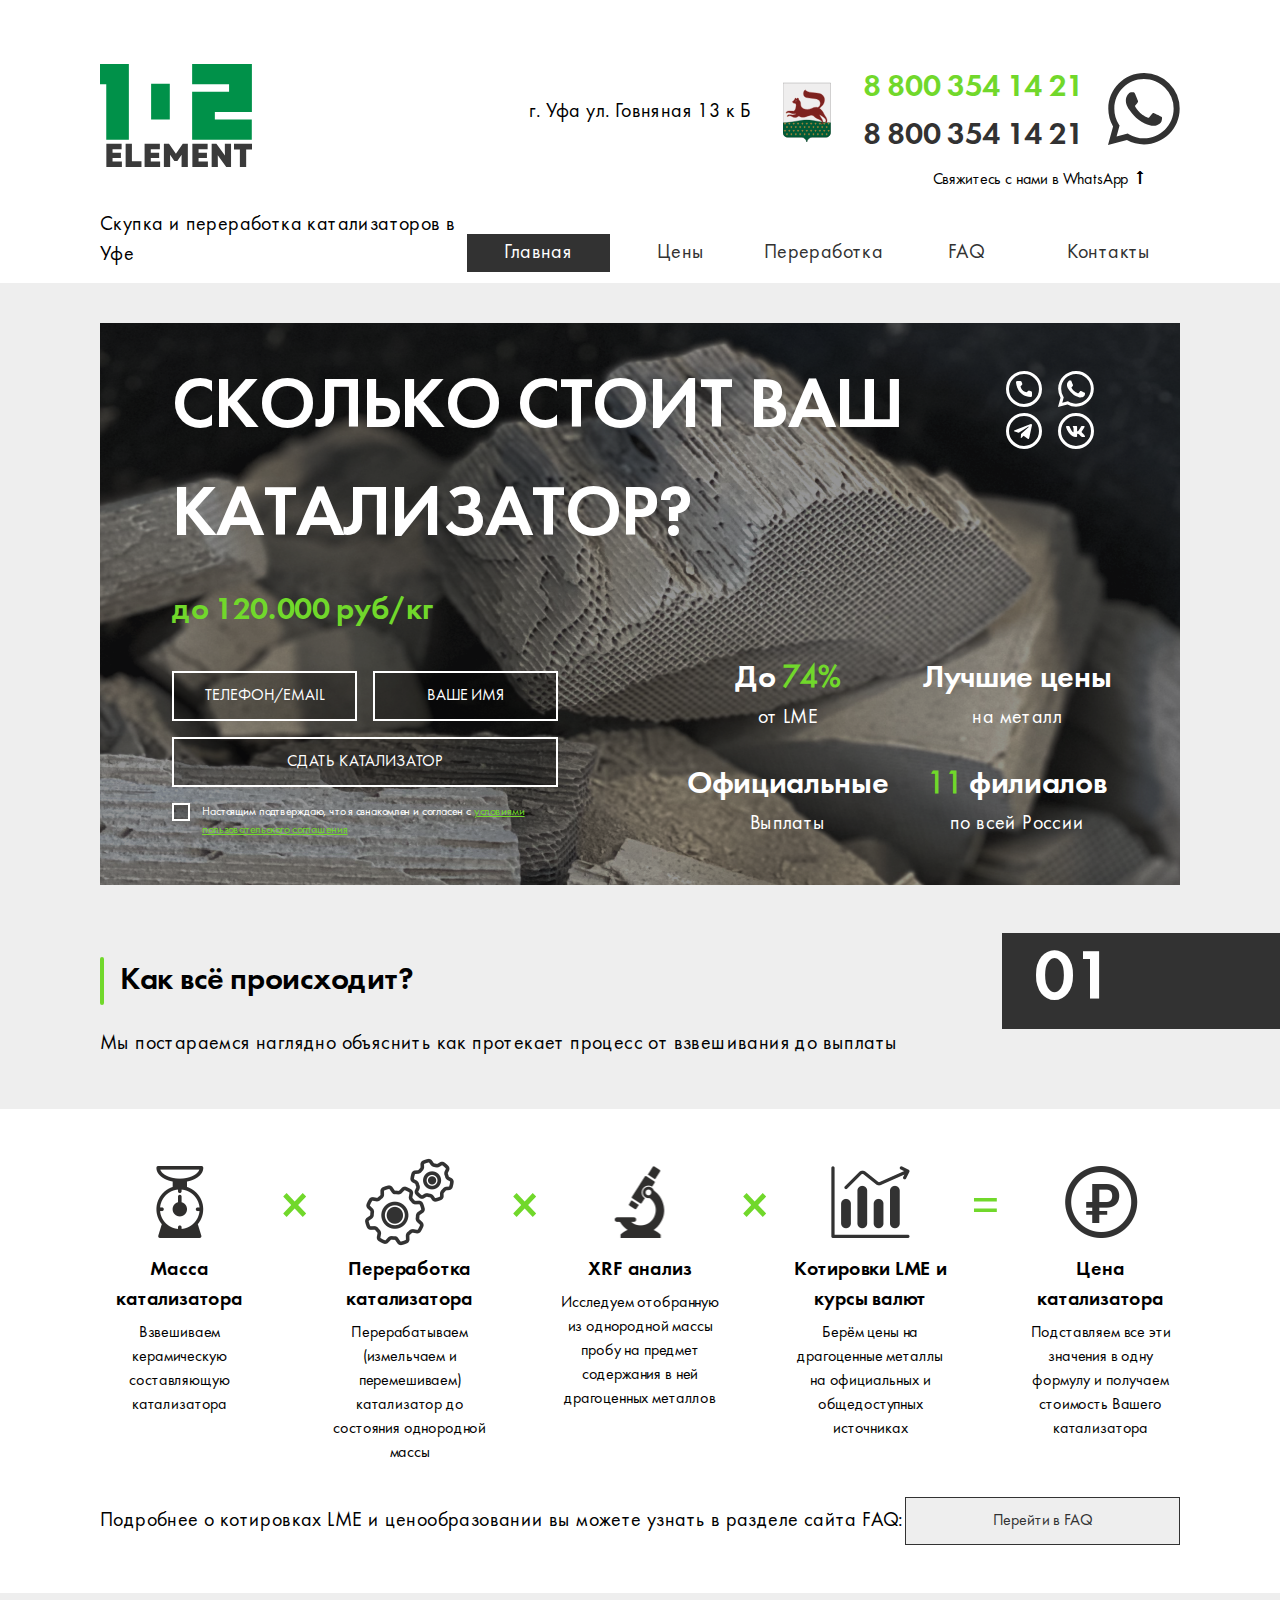
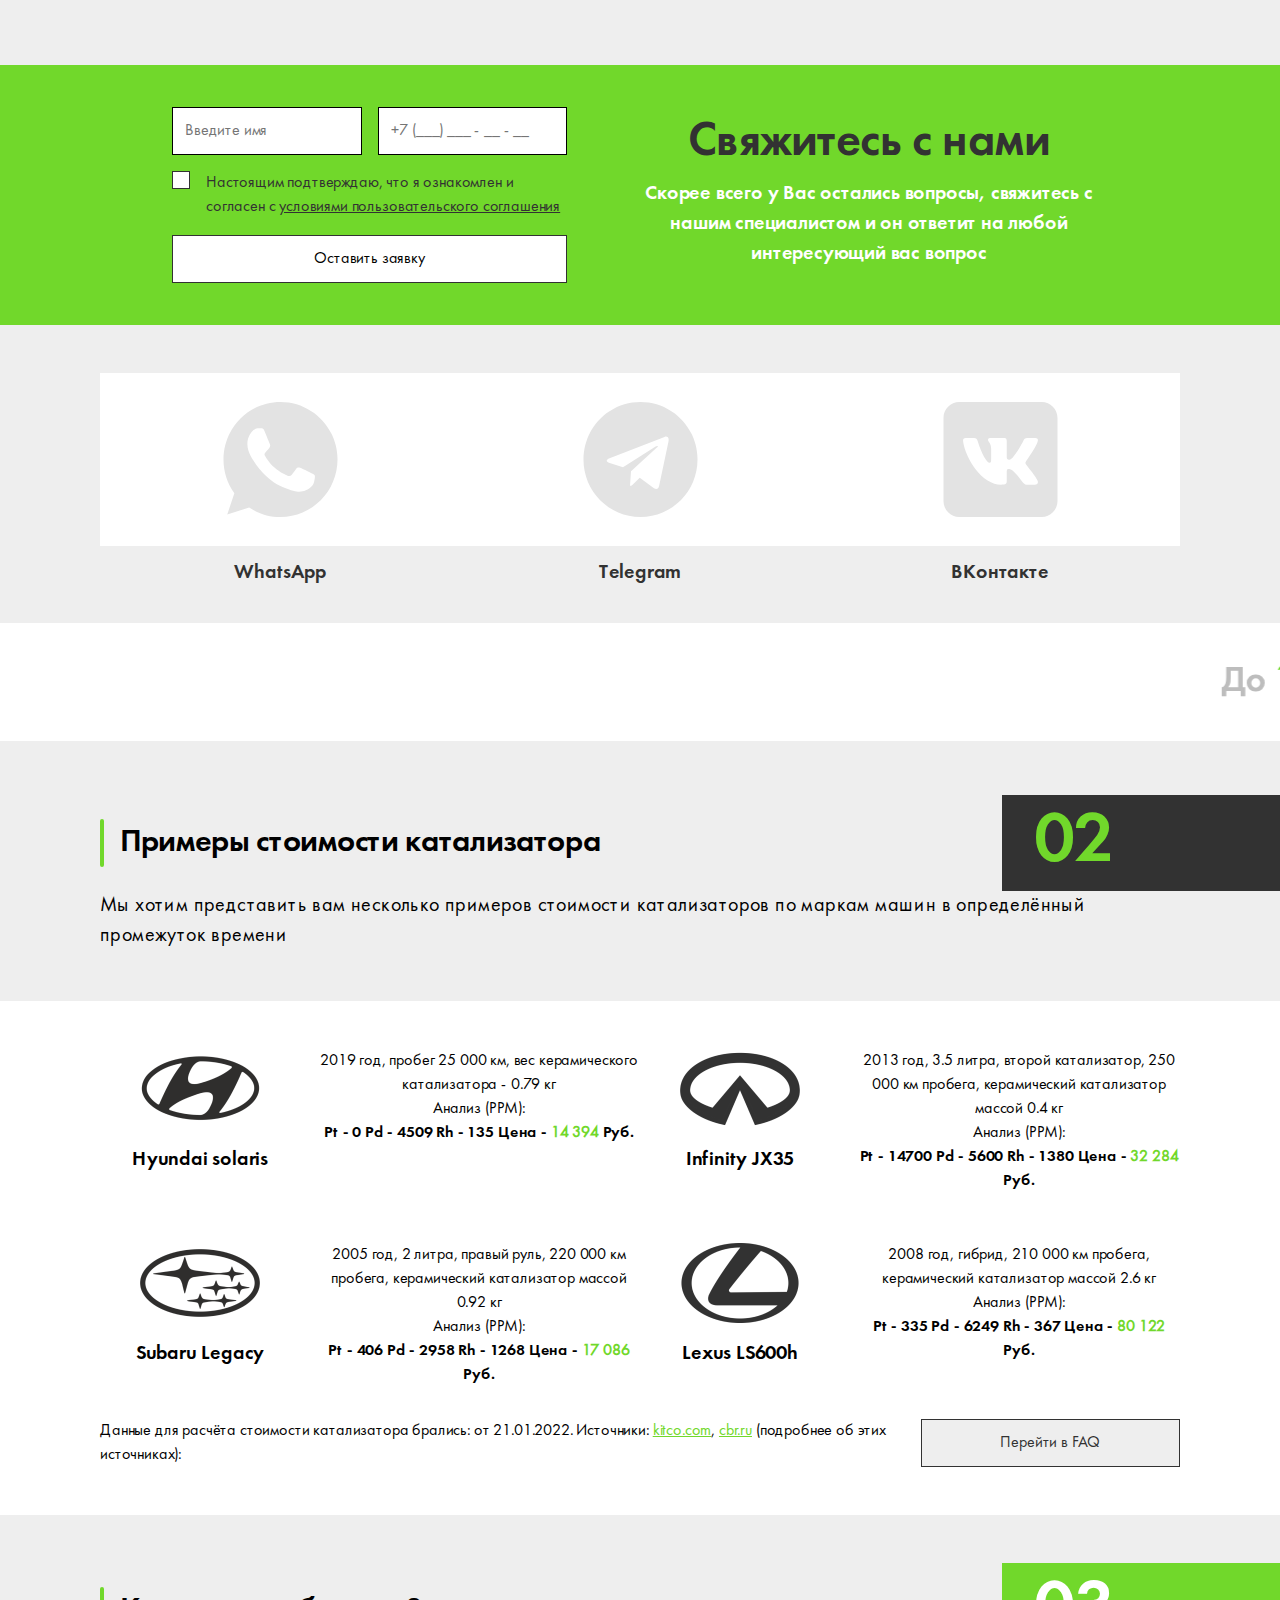
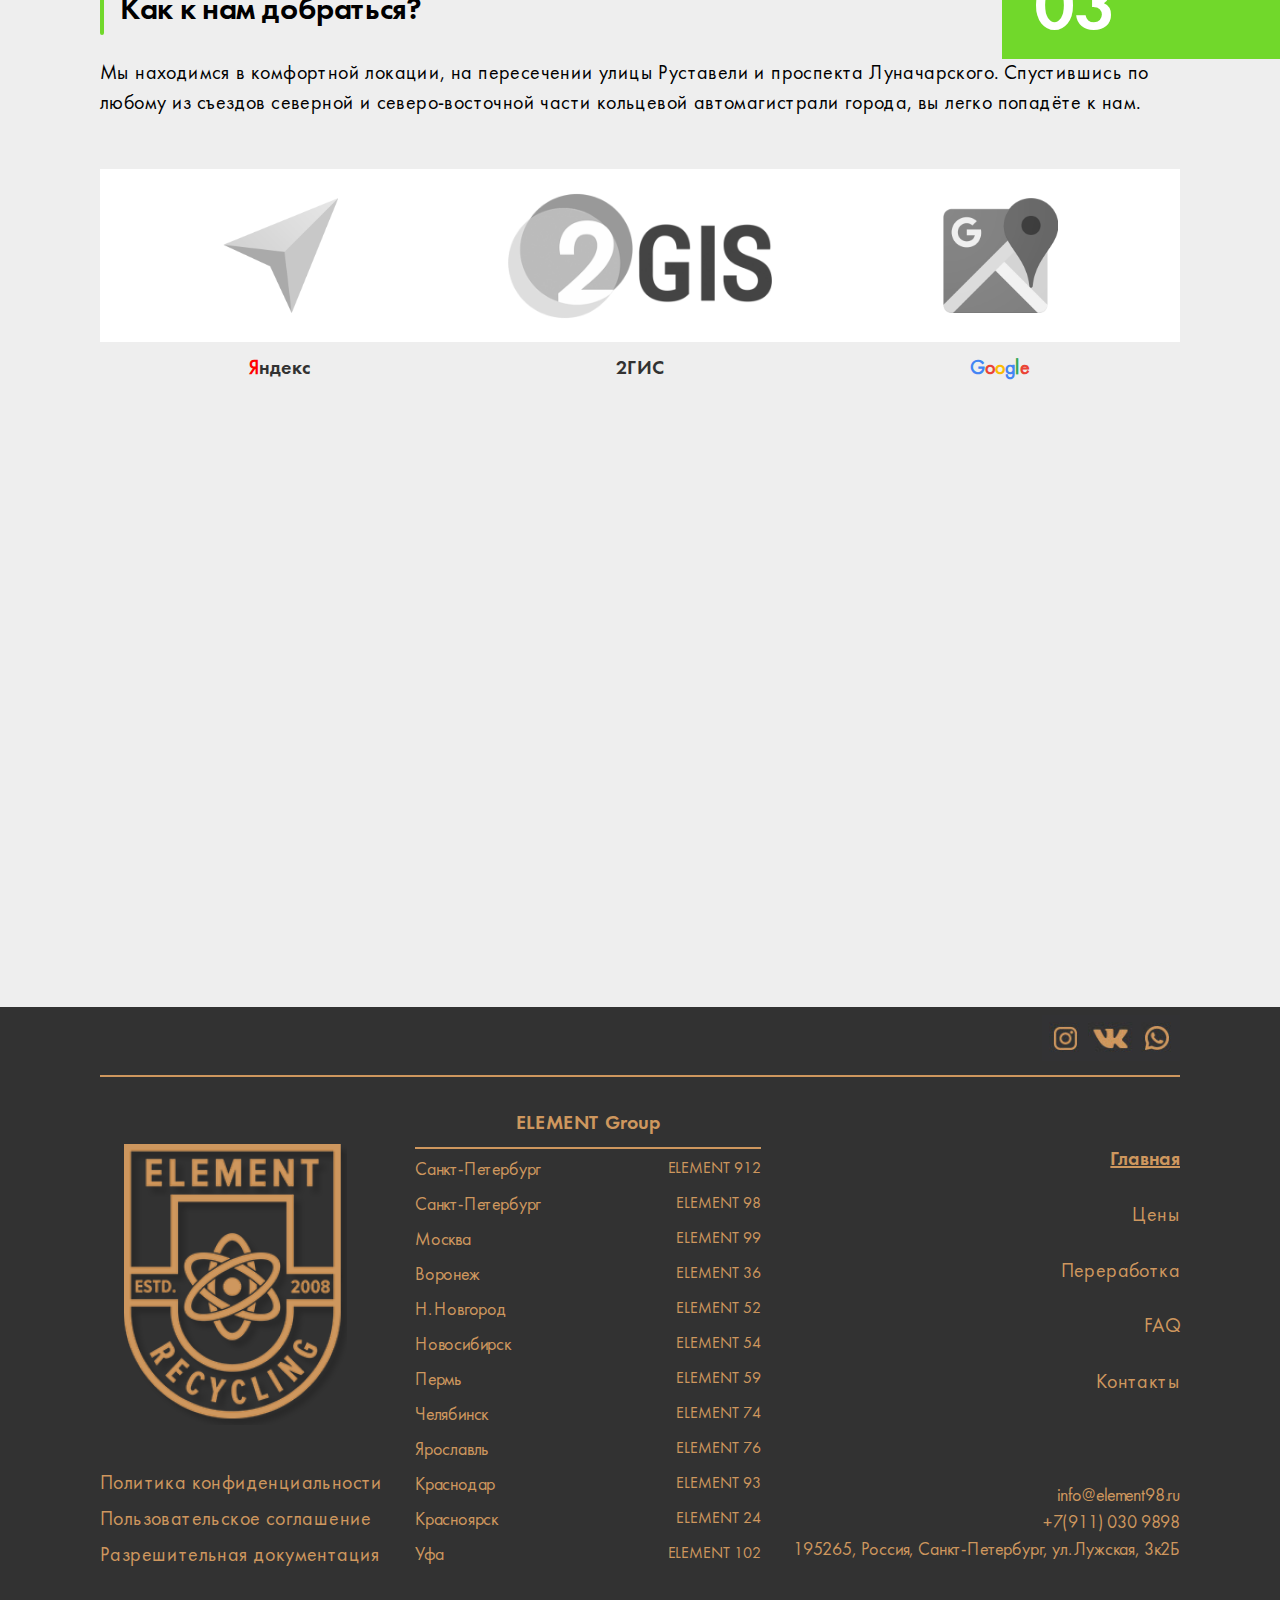
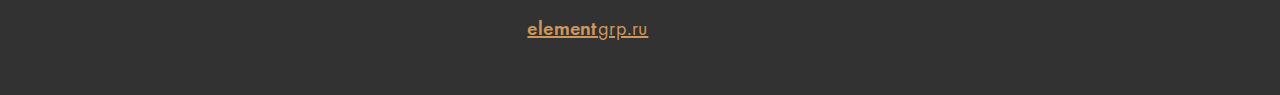
==== index.html @ 7a5419d5 "Add files via upload" ====
<!doctype html><html lang="ru"><head><meta charset="utf-8"><title>Главная</title><meta http-equiv="X-UA-Compatible" content="IE=edge"><meta name="viewport" content="width=device-width,initial-scale=1"><link rel="icon" href="favicon.ico" type="image/x-icon"><link rel="stylesheet" href="./css/index.bundle.css"><script src="https://vk.com/js/api/openapi.js?168"></script></head><body id="root"><header class="header"><div class="header__inner"><div class="header__left"><img src="./img/logo.svg"><div class="header__left-text">Скупка и переработка катализаторов в Уфе</div></div><div class="header__right"><div class="header__right-top"><div class="header__right-address">г. Уфа ул. Говняная 13 к Б</div><img class="header__right-coat" src="./img/coat.svg"><div class="header__right-phones"><a href="https://example.com">8 800 354 14 21</a><a href="https://example.com">8 800 354 14 21</a></div><a class="header__right-whatsapp" href="https://example.com"><img src="./img/icons/wa.svg"></a></div><div class="header__right-middle">Свяжитесь с нами в WhatsApp 🠕</div><div class="header__right-bottom"><span class="header_active">Главная</span><a href="./pricing.html">Цены</a><a href="./recycling.html">Переработка</a><a href="./FAQ.html">FAQ</a><a href="./contacts.html">Контакты</a></div></div><div class="header__mobile"><div class="header__mobile-left"><button><img src="./img/icons/burger.svg"></button><div class="header__mobile-delimiter"></div><a href="./index.html#map"><img src="./img/icons/geo-dark.svg"></a><div class="header__mobile-delimiter"></div><a href="tel:78002504492"><img src="./img/icons/phone-dark.svg"></a></div><img class="header__mobile-logo" src="./img/logo-sm.svg"><div class="header__mobile-links"><span class="header_active">Главная</span><a href="./pricing.html">Цены</a><a href="./recycling.html">Переработка</a><a href="./FAQ.html">FAQ</a><a href="./contacts.html">Контакты</a><button class="header__mobile-close"><img src="./img/icons/close.svg"></button></div></div></div></header><div class="main-block"><div class="main-block__inner"><div class="main-block__top"><div class="main-block__header">Сколько стоит ваш катализатор?</div><div class="main-block__icons"><a href="https://example.com"><img src="./img/icons/ph-white.svg"></a><a href="https://example.com"><img src="./img/icons/wa-white.svg"></a><a href="https://example.com"><img src="./img/icons/tg-white.svg"></a><a href="https://example.com"><img src="./img/icons/vk-white.svg"></a></div></div><div class="main-block__middle">до 120.000 руб/кг</div><div class="main-block__bottom"><form class="main-block__bottom-form"><div class="main-block__bottom-row"><input placeholder="ТЕЛЕФОН/EMAIL"><input placeholder="ВАШЕ ИМЯ"></div><button>СДАТЬ КАТАЛИЗАТОР</button><label class="checkbox"><input type="checkbox" required><div class="checkbox__visualisation"><svg width="20" height="20" fill="none" xmlns="http://www.w3.org/2000/svg"><path d="M17.813 3.71h-1.366a.622.622 0 0 0-.49.24l-8.053 10.2-3.861-4.892a.625.625 0 0 0-.49-.238H2.188c-.131 0-.204.15-.124.251l5.35 6.778c.25.316.73.316.982 0l9.54-12.088c.08-.1.007-.25-.123-.25Z" fill="#000"/></svg></div><div class="checkbox__text">Настоящим подтверждаю, что я ознакомлен и согласен с <a href="/tos.html">условиями пользовательского соглашения</a></div></label></form><div class="main-block__features"><div class="main-block__feature"><div class="main-block__feature-header">До <span class="c-primary">74%</span></div><div class="main-block__feature-body">от LME</div></div><div class="main-block__feature"><div class="main-block__feature-header">Лучшие цены</div><div class="main-block__feature-body">на металл</div></div><div class="main-block__feature"><div class="main-block__feature-header">Официальные</div><div class="main-block__feature-body">Выплаты</div></div><div class="main-block__feature"><div class="main-block__feature-header"><span class="c-primary">11</span> филиалов</div><div class="main-block__feature-body">по всей России</div></div></div></div><img class="main-block__bg" src="./img/main-block/bg.png"></div><div class="main-block__mobile"><div class="main-block__icons"><a href="https://example.com"><img src="./img/icons/ph-white.svg"></a><a href="https://example.com"><img src="./img/icons/wa-white.svg"></a><a href="https://example.com"><img src="./img/icons/tg-white.svg"></a><a href="https://example.com"><img src="./img/icons/vk-white.svg"></a></div></div></div><div class="subheader subheader_black-white"><div class="subheader__inner"><div class="subheader__top"><div class="subheader__left">Как всё происходит?</div><div class="subheader__right">01</div></div>Мы постараемся наглядно объяснить как протекает процесс от взвешивания до выплаты</div></div><div class="process"><div class="process__inner"><div class="process__steps"><div class="process__step"><img src="./img/process/1.png"><div class="process__text"><div class="process__step-header">Масса катализатора</div>Взвешиваем керамическую составляющую катализатора</div></div><img src="./img/process/multiply.svg"><div class="process__step"><img src="./img/process/2.png"><div class="process__text"><div class="process__step-header">Переработка катализатора</div>Перерабатываем (измельчаем и перемешиваем) катализатор до состояния однородной массы</div></div><img src="./img/process/multiply.svg"><div class="process__step"><img src="./img/process/3.png"><div class="process__text"><div class="process__step-header">XRF анализ</div>Исследуем отобранную из однородной массы пробу на предмет содержания в ней драгоценных металлов</div></div><img src="./img/process/multiply.svg"><div class="process__step"><img src="./img/process/4.png"><div class="process__text"><div class="process__step-header">Котировки LME и курсы валют</div>Берём цены на драгоценные металлы на официальных и общедоступных источниках</div></div><img src="./img/process/equals.svg"><div class="process__step"><img src="./img/process/5.png"><div class="process__text"><div class="process__step-header">Цена катализатора</div>Подставляем все эти значения в одну формулу и получаем стоимость Вашего катализатора</div></div></div><div class="process__FAQ">Подробнее о котировках LME и ценообразовании вы можете узнать в разделе сайта FAQ:<a href="https://example.com">Перейти в FAQ</a></div></div></div><div class="contact-us"><div class="contact-us__inner"><div class="contact-us__left"><form><div class="contact-us__row"><input placeholder="Введите имя"><input placeholder="+7 (___) ___ - __ - __"></div><label class="checkbox"><input type="checkbox" required><div class="checkbox__visualisation"><svg width="20" height="20" fill="none" xmlns="http://www.w3.org/2000/svg"><path d="M17.813 3.71h-1.366a.622.622 0 0 0-.49.24l-8.053 10.2-3.861-4.892a.625.625 0 0 0-.49-.238H2.188c-.131 0-.204.15-.124.251l5.35 6.778c.25.316.73.316.982 0l9.54-12.088c.08-.1.007-.25-.123-.25Z" fill="#000"/></svg></div><div class="checkbox__text">Настоящим подтверждаю, что я ознакомлен и согласен с <a href="/tos.html">условиями пользовательского соглашения</a></div></label><button>Оставить заявку</button></form></div><div class="contact-us__right"><div class="contact-us__head">Свяжитесь с нами</div>Скорее всего у Вас остались вопросы, свяжитесь с нашим специалистом и он ответит на любой интересующий вас вопрос</div></div></div><div class="contacts"><div class="contacts__inner"><a class="contacts__item contacts_wa" href="https://wa.me/79219709898"><div class="contacts__item-inner"><img src="./img/icons/wa-gray.svg"></div>WhatsApp</a><a class="contacts__item contacts_tg" href="https://t.me/elementauto_spb"><div class="contacts__item-inner"><img src="./img/icons/tg-gray.svg"></div>Telegram</a><a class="contacts__item contacts_vk" href="https://vk.com/elementauto_spb"><div class="contacts__item-inner"><img src="./img/icons/vk-gray.svg"></div>ВКонтакте</a></div></div><marquee class="spinning-catalyst">До <span class="c-primary">120.000</span> руб/кг керамического катализатора! До <span class="c-primary">120.000</span> руб/кг керамического катализатора! До <span class="c-primary">120.000</span> руб/кг керамического катализатора! До <span class="c-primary">120.000</span> руб/кг керамического катализатора! До <span class="c-primary">120.000</span> руб/кг керамического катализатора! До <span class="c-primary">120.000</span> руб/кг керамического катализатора! До <span class="c-primary">120.000</span> руб/кг керамического катализатора! До <span class="c-primary">120.000</span> руб/кг керамического катализатора!</marquee><div class="subheader subheader_black-primary"><div class="subheader__inner"><div class="subheader__top"><div class="subheader__left">Примеры стоимости катализатора</div><div class="subheader__right">02</div></div>Мы хотим представить вам несколько примеров стоимости катализаторов по маркам машин в определённый промежуток времени</div></div><div class="pricing"><div class="pricing__inner"><div class="pricing__items"><div class="pricing__item"><div class="pricing__item-left"><img src="./img/pricing/1.png">Hyundai solaris</div><div class="pricing__item-right">2019 год, пробег 25 000 км, вес керамического катализатора - 0.79 кг<div class="pricing__item-analysis">Анализ (PPM):</div><div class="pricing__item-stats">Pt - 0 Pd - 4509 Rh - 135 Цена - <span class="pricing__item-price">14 394</span> Руб.</div></div></div><div class="pricing__item"><div class="pricing__item-left"><img src="./img/pricing/2.png">Infinity JX35</div><div class="pricing__item-right">2013 год, 3.5 литра, второй катализатор, 250 000 км пробега, керамический катализатор массой 0.4 кг<div class="pricing__item-analysis">Анализ (PPM):</div><div class="pricing__item-stats">Pt - 14700 Pd - 5600 Rh - 1380 Цена - <span class="pricing__item-price">32 284</span> Руб.</div></div></div><div class="pricing__item"><div class="pricing__item-left"><img src="./img/pricing/3.png">Subaru Legacy</div><div class="pricing__item-right">2005 год, 2 литра, правый руль, 220 000 км пробега, керамический катализатор массой 0.92 кг<div class="pricing__item-analysis">Анализ (PPM):</div><div class="pricing__item-stats">Pt - 406 Pd - 2958 Rh - 1268 Цена - <span class="pricing__item-price">17 086</span> Руб.</div></div></div><div class="pricing__item"><div class="pricing__item-left"><img src="./img/pricing/4.png">Lexus LS600h</div><div class="pricing__item-right">2008 год, гибрид, 210 000 км пробега, керамический катализатор массой 2.6 кг<div class="pricing__item-analysis">Анализ (PPM):</div><div class="pricing__item-stats">Pt - 335 Pd - 6249 Rh - 367 Цена - <span class="pricing__item-price">80 122</span> Руб.</div></div></div></div><div class="pricing__end"><div class="pricing__end-text">Данные для расчёта стоимости катализатора брались: от 21.01.2022. Источники:&nbsp;<a href="https://kitco.com">kitco.com</a>,&nbsp;<a href="https://cbr.ru">cbr.ru</a>&nbsp;(подробнее об этих источниках):</div><a href="https://example.com">Перейти в FAQ</a></div></div></div><div class="subheader subheader_primary-white"><div class="subheader__inner"><div class="subheader__top"><div class="subheader__left">Как к нам добраться?</div><div class="subheader__right">03</div></div>Мы находимся в комфортной локации, на пересечении улицы Руставели и проспекта Луначарского. Спустившись по любому из съездов северной и северо-восточной части кольцевой автомагистрали города, вы легко попадёте к нам.</div></div><div class="contacts"><div class="contacts__inner"><a class="contacts__item contacts_ym" href="https://yandex.ru/maps/?rtext=~60.023066,%2030.429496"><div class="contacts__item-inner"><img src="./img/contacts/yandex.png"></div><span class="y-red">Я</span>ндекc</a><a class="contacts__item contacts_2g" href="https://2gis.ru/spb/search/ELEMENTAUTO/firm/70000001056754102/tab/reviews?writeReview&amp;m=30.430038%2C60.023128%2F19.35"><div class="contacts__item-inner"><img src="./img/contacts/2gis.png"></div>2ГИС</a><a class="contacts__item contacts_gm" href="https://g.page/r/CS60Upzuldj-EAg/review"><div class="contacts__item-inner"><img src="./img/contacts/google.png"></div><span class="g-blue">G</span><span class="g-red">o</span><span class="g-yellow">o</span><span class="g-blue">g</span><span class="g-green">l</span><span class="g-red">e</span></a></div></div><iframe class="map" src="https://yandex.ru/map-widget/v1/?um=constructor%3A0ceb93e127fc1cf40ba8afa0d5255561e16f402a6b90fd7a87004a957358cca8&amp;amp;source=constructor" frameborder="0"></iframe><footer class="footer"><div class="footer__media"><a href="https://example.com"><img src="./img/footer/inst.png"></a><a href="https://example.com"><img src="./img/footer/vk.png"></a><a href="https://example.com"><img src="./img/footer/wa.png"></a></div><div class="footer__data"><div class="footer__left"><a href="https://elementgrp.ru"><img src="./img/footer/logo.png"></a><div class="footer__left-links"><a href="./tos.html">Политика конфиденциальности</a><a href="./tos.html">Пользовательское соглашение</a><a href="./tos.html">Разрешительная документация</a></div></div><div class="footer__middle"><div class="footer__middle-header"><a href="https://example.com">ELEMENT Group</a></div><div class="footer__middle-divider"></div><div class="footer__middle-item"><a href="https://example.com"><div class="footer__middle-item-left">Санкт-Петербург</div>ELEMENT 912</a></div><div class="footer__middle-item"><a href="https://example.com"><div class="footer__middle-item-left">Санкт-Петербург</div>ELEMENT 98</a></div><div class="footer__middle-item"><a href="https://example.com"><div class="footer__middle-item-left">Москва</div>ELEMENT 99</a></div><div class="footer__middle-item"><a href="https://example.com"><div class="footer__middle-item-left">Воронеж</div>ELEMENT 36</a></div><div class="footer__middle-item"><a href="https://example.com"><div class="footer__middle-item-left">Н. Новгород</div>ELEMENT 52</a></div><div class="footer__middle-item"><a href="https://example.com"><div class="footer__middle-item-left">Новосибирск</div>ELEMENT 54</a></div><div class="footer__middle-item"><a href="https://example.com"><div class="footer__middle-item-left">Пермь</div>ELEMENT 59</a></div><div class="footer__middle-item"><a href="https://example.com"><div class="footer__middle-item-left">Челябинск</div>ELEMENT 74</a></div><div class="footer__middle-item"><a href="https://example.com"><div class="footer__middle-item-left">Ярославль</div>ELEMENT 76</a></div><div class="footer__middle-item"><a href="https://example.com"><div class="footer__middle-item-left">Краснодар</div>ELEMENT 93</a></div><div class="footer__middle-item"><a href="https://example.com"><div class="footer__middle-item-left">Красноярск</div>ELEMENT 24</a></div><div class="footer__middle-item"><a href="https://example.com"><div class="footer__middle-item-left">Уфа</div>ELEMENT 102</a></div><a class="footer__middle-grp" href="https://example.com"><span class="footer__middle-grp-bold">element</span>grp.ru</a><div class="footer__middle-divider footer_mobile-divider footer_mobile"></div><div class="footer__middle-item footer_mobile footer_mobile-link"><a href="./tos.html">Политика конфиденциальности</a></div><div class="footer__middle-item footer_mobile footer_mobile-link"><a href="./tos.html">Пользовательское соглашение</a></div><div class="footer__middle-item footer_mobile footer_mobile-link"><a href="./tos.html">Разрешительная документация</a></div></div><div class="footer__right"><div class="footer__right-links"><span class="footer_active">Главная</span><a href="./pricing.html">Цены</a><a href="./recycling.html">Переработка</a><a href="./FAQ.html">FAQ</a><a href="./contacts.html">Контакты</a></div><div class="footer__right-contacts"><a href="https://exmaple.com">info@element98.ru</a><a href="https://exmaple.com">+7(911) 030 9898</a>195265, Россия, Санкт-Петербург, ул. Лужская, 3к2Б</div></div></div></footer></body><script defer="defer" src="./js/app.bundle.js"></script><script defer="defer" src="./js/index.bundle.js"></script></html>
---- css/index.bundle.css ----
.c-primary{color:#71d82b}.g-blue{color:#4285f4}.g-yellow{color:#fbbc05}.g-red{color:#ea4335}.g-green{color:#34a853}.y-red{color:red}@font-face{font-family:"FuturaBookC";src:local("FuturaBookC"),url("../fonts/FuturaBookC/futurabookc.woff2") format("woff2"),url("../fonts/FuturaBookC/futurabookc.woff") format("woff"),url("../fonts/FuturaBookC/futurabookc.ttf") format("truetype");font-weight:400;font-style:normal}@font-face{font-family:"FuturaDemiC";src:local("FuturaDemiC"),url("../fonts/FuturaDemiC/futurademic.woff2") format("woff2"),url("../fonts/FuturaDemiC/futurademic.woff") format("woff"),url("../fonts/FuturaDemiC/futurademic.ttf") format("truetype");font-weight:400;font-style:normal}*{font-family:"FuturaBookC",sans-serif;box-sizing:border-box}body,html{margin:0}body{background:#eee}h1,h2,h3,h4,h5{margin:0;padding:0}input{padding:12px;border:1px solid #000;outline:none !important;box-sizing:border-box;width:100%;border-radius:0 !important}.header{width:100%;background:#fff;padding-top:64px;padding-bottom:11px}.header__mobile{display:none}.header__inner{max-width:1080px;margin:0 auto;display:flex;justify-content:space-between}.header__left{white-space:pre-wrap;line-height:0}.header__left img{height:103px}.header__left-text{margin-top:43px;font-weight:400;font-size:20px;line-height:30px;letter-spacing:.02em;font-family:FuturaBookC,sans-serif}.header__left-logo-text{font-weight:600;font-size:18px;line-height:27px;letter-spacing:-0.01em;font-family:FuturaDemiC,sans-serif;margin-top:8px;margin-bottom:10px}.header__right{display:flex;flex-direction:column;align-items:flex-end}.header__right-top{display:flex;align-items:center}.header__right-address{white-space:pre-wrap;text-align:end;font-weight:400;font-size:20px;line-height:30px;letter-spacing:.02em;font-family:FuturaBookC,sans-serif}.header__right-coat{height:60px;margin:0 32px}.header__right-phones{display:flex;flex-direction:column}.header__right-phones a{font-weight:600;font-size:32px;line-height:48px;letter-spacing:-0.01em;font-family:FuturaDemiC,sans-serif;text-decoration:none;color:#323232}.header__right-phones a:first-of-type{color:#71d82b}.header__right-whatsapp{margin-left:24px}.header__right-middle{margin-right:32px;margin-top:8px;margin-bottom:42px;font-weight:400;font-size:16px;line-height:24px;letter-spacing:-0.01em;font-family:FuturaBookC,sans-serif}.header__right-bottom{width:713px;display:flex}.header__right-bottom a,.header__right-bottom span{width:100%;cursor:pointer;height:38px;display:flex;justify-content:center;align-items:center;text-decoration:none;color:#323232;font-weight:400;font-size:20px;line-height:30px;letter-spacing:.02em;font-family:FuturaBookC,sans-serif}.header__right-bottom a:hover{background:#71d82b}.header .header_active{background:#323232;color:#fff}@media(max-width: 1100px){.header__inner{padding-left:20px;padding-right:20px}}@media(max-width: 980px){.header__left-text{display:none}}@media(max-width: 910px){.header{margin-bottom:0;position:sticky;padding:0;top:0;z-index:10000000}.header__inner{padding:0;max-width:none}.header__mobile{display:flex;width:100%;z-index:1000;justify-content:space-between;padding:13.5px 24px;background:#e0e0e0}.header__mobile-left{display:flex;align-items:center}.header__mobile-left img{width:24px;height:24px}.header__mobile-left button{outline:none;background:transparent;border:0}.header__mobile-left button,.header__mobile-left a{padding:0;display:block;width:24px;height:24px}.header__mobile-left .header__mobile-delimiter{height:100%;width:1px;background:#000;margin:0 14.7px}.header__mobile-logo,.header__mobile-logo img{width:46.94px;height:24.07px}.header__mobile-links{transform:translateX(-100%);transition:.1s ease-in-out;box-sizing:border-box;position:absolute;background:#e0e0e0;z-index:100;width:100vw;height:100vh;top:0;left:0;padding:40px 40px;display:flex;flex-direction:column}.header__mobile-links a,.header__mobile-links span{font-weight:600;font-size:24px;line-height:36px;letter-spacing:-0.01em;font-family:FuturaDemiC,sans-serif;text-decoration:none;color:#323232;padding:8px 0}.header__mobile-links a.header_active,.header__mobile-links span.header_active{background:transparent;color:#323232;width:fit-content}.header__mobile-links a.header_active::after,.header__mobile-links span.header_active::after{display:block;content:"";width:100%;height:2px;background:#71d82b}.header__mobile-close{position:absolute;bottom:24px;right:40px;background:0;border:0;outline:none !important}.header__left{display:none}.header__right{display:none}.header_mobile-opened{transform:translateX(0)}}.main-block{width:100%}.main-block__mobile{display:none}.main-block__inner{max-width:1080px;margin:40px auto 0;position:relative;padding:32px 48px 46px 72px}.main-block__bg{position:absolute;top:0;left:0;width:100%;height:100%;object-fit:cover;object-position:center;z-index:-1}.main-block__top{display:flex;justify-content:space-between;margin-bottom:16px}.main-block__header{font-weight:600;font-size:72px;line-height:108px;letter-spacing:-0.01em;font-family:FuturaDemiC,sans-serif;color:#fff;text-transform:uppercase;white-space:pre-wrap}.main-block__icons{margin-top:16px}.main-block__icons a{margin-right:16px}.main-block__icons a:last-of-type{margin-right:0}.main-block__middle{font-weight:600;font-size:32px;line-height:48px;letter-spacing:-0.01em;font-family:FuturaDemiC,sans-serif;color:#71d82b;margin-bottom:20px}.main-block__bottom{display:flex;justify-content:space-between}.main-block__bottom-form{margin-top:16px;width:386px}.main-block__bottom-form button,.main-block__bottom-form input{background:rgba(0,0,0,.3);border:2px solid #fff;color:#fff;height:50px;width:100%;text-align:center;font-weight:400;font-size:16px;line-height:24px;letter-spacing:-0.01em;font-family:FuturaBookC,sans-serif}.main-block__bottom-form input::placeholder{color:#fff}.main-block__bottom-form button{margin-top:16px;cursor:pointer}.main-block__bottom-form .checkbox{position:relative;display:flex;margin-top:16px;width:100%;cursor:pointer}.main-block__bottom-form .checkbox input{opacity:0;position:absolute;width:14px;height:14px;margin:0}.main-block__bottom-form .checkbox input:checked+.checkbox__visualisation svg{opacity:1 !important}.main-block__bottom-form .checkbox__visualisation{position:relative;border:2px solid #fff;background:rgba(0,0,0,.3);min-width:18px;min-height:18px;width:18px;height:18px;margin-right:12px}.main-block__bottom-form .checkbox__visualisation svg{opacity:0;position:absolute;top:-2px;left:-3px;transform:scale(0.8)}.main-block__bottom-form .checkbox__visualisation svg path{fill:#fff}.main-block__bottom-form .checkbox__text{font-weight:400;font-size:12px;line-height:18px;letter-spacing:-0.01em;font-family:FuturaBookC,sans-serif;color:#fff}.main-block__bottom-form .checkbox__text a{color:#71d82b}.main-block__bottom-row{display:flex}.main-block__bottom-row input:first-of-type{margin-right:16px}.main-block__features{display:grid;grid-template-columns:1fr 1fr;grid-row-gap:28px}.main-block__feature{color:#fff;text-align:center;width:229.5px}.main-block__feature-header{font-weight:600;font-size:32px;line-height:48px;letter-spacing:-0.01em;font-family:FuturaDemiC,sans-serif}.main-block__feature-body{font-weight:400;font-size:20px;line-height:30px;letter-spacing:.02em;font-family:FuturaBookC,sans-serif}@media(max-width: 1100px){.main-block__inner{margin-top:0;padding-left:32px;padding-right:32px}.main-block__inner .main-block__icons{display:none}.main-block__mobile{display:flex;justify-content:flex-end;max-width:1080px;margin:0 auto;padding:0 20px}.main-block__mobile img{filter:brightness(0.3)}}@media(max-width: 935px){.main-block__inner{padding-bottom:32px;padding-top:32px}.main-block__bottom{align-items:center;flex-direction:column}.main-block__feature{width:100%}.main-block__features{margin-top:35px}}@media(max-width: 767px){.main-block__top{justify-content:center}.main-block__middle{text-align:center}.main-block__header{font-weight:600;font-size:32px;line-height:48px;letter-spacing:-0.01em;font-family:FuturaDemiC,sans-serif}}@media(max-width: 456px){.main-block__inner{padding-left:20px;padding-right:20px}.main-block__bottom{width:100%}.main-block__bottom-form{width:100%}.main-block__feature-header{font-weight:600;font-size:24px;line-height:36px;letter-spacing:-0.01em;font-family:FuturaDemiC,sans-serif}}.subheader{margin-top:72px;margin-bottom:50px;width:100%}.subheader__inner{max-width:1080px;margin:0 auto}.subheader__top{display:flex;align-items:center;justify-content:space-between;margin-bottom:24px}.subheader__left{display:flex;white-space:pre-wrap;font-weight:600;font-size:32px;line-height:48px;letter-spacing:-0.01em;font-family:FuturaDemiC,sans-serif}.subheader__left::before{display:block;content:"";width:4px;border-radius:8px;background:#71d82b;margin-right:16px}.subheader__right{font-weight:600;font-size:72px;line-height:108px;letter-spacing:-0.01em;font-family:FuturaDemiC,sans-serif;padding-left:32px;height:96px;display:flex;align-items:center;width:278px;position:absolute;right:0}.subheader__inner{font-weight:400;font-size:20px;line-height:30px;letter-spacing:.02em;font-family:FuturaBookC,sans-serif}.subheader.subheader_black-white .subheader__right{color:#fff;background:#323232}.subheader.subheader_black-primary .subheader__right{color:#71d82b;background:#323232}.subheader.subheader_primary-white .subheader__right{color:#fff;background:#71d82b}@media(min-width: 1720px){.subheader__right{position:relative}}@media(max-width: 1100px){.subheader__inner{padding-left:20px}}@media(max-width: 573px){.subheader__inner{font-size:0}.subheader__top{margin-bottom:0}.subheader__right{font-weight:600;font-size:36px;line-height:54px;letter-spacing:-0.01em;font-family:FuturaDemiC,sans-serif;padding:11.5px 32px;width:auto}}.process{width:100%;background:#fff;padding:48px 0;margin-bottom:72px}.process__inner{max-width:1080px;margin:0 auto}.process__steps{display:flex;justify-content:space-between;margin-bottom:32px}.process__steps>img{height:24px;width:24px;margin-top:36px}.process__step{text-align:center;max-width:159px;font-weight:400;font-size:16px;line-height:24px;letter-spacing:-0.01em;font-family:FuturaBookC,sans-serif}.process__step img{height:90px;width:158.6px}.process__step-header{font-weight:600;font-size:20px;line-height:30px;letter-spacing:-0.01em;font-family:FuturaDemiC,sans-serif;margin-bottom:6px}.process__FAQ{display:flex;justify-content:space-between;align-items:center;font-weight:400;font-size:20px;line-height:30px;letter-spacing:.02em;font-family:FuturaBookC,sans-serif}.process__FAQ a{width:275px;height:48px;background:#eee;border:1px solid #323232;display:flex;justify-content:center;align-items:center;color:#323232;text-decoration:none;transition:.2s ease-in-out;font-weight:400;font-size:16px;line-height:24px;letter-spacing:-0.01em;font-family:FuturaBookC,sans-serif}.process__FAQ a:hover{background:#323232;color:#fff}@media(max-width: 1100px){.process__inner{padding-left:20px;padding-right:20px}}@media(max-width: 950px){.process{padding:0}.process__inner{padding-top:32px;padding-bottom:32px}.process__steps{flex-direction:column}.process__steps>img{margin:12px 0 12px 70px}.process__step{display:flex;max-width:none;text-align:left}.process__FAQ{flex-direction:column;text-align:center}.process__FAQ a{margin-top:24px;width:100%}}.contacts{width:100%}.contacts__inner{max-width:1080px;margin:0 auto;display:flex;justify-content:space-between}.contacts__item{width:100%;text-align:center;text-decoration:none !important;color:#323232 !important;margin-bottom:11.5px;font-weight:600;font-size:20px;line-height:30px;letter-spacing:-0.01em;font-family:FuturaDemiC,sans-serif}.contacts__item-inner{height:173px;background:#fff;display:flex;justify-content:center;align-items:center;transition:.3s ease-in-out;margin-bottom:11.5px}.contacts__item-inner img{width:115px;height:115px}.contacts .contacts_wa:hover .contacts__item-inner{background:#25d366}.contacts .contacts_vk:hover .contacts__item-inner{background:#07f}.contacts .contacts_tg:hover .contacts__item-inner{background:#08c}.contacts .contacts_ym img{width:115px;height:115px;filter:saturate(0)}.contacts .contacts_ym:hover img{width:155px;height:155px;filter:saturate(1)}.contacts .contacts_2g img{width:264px;height:152px;filter:saturate(0)}.contacts .contacts_2g:hover img{width:300px;height:173px;filter:saturate(1)}.contacts .contacts_gm img{width:115px;height:115px;filter:saturate(0)}.contacts .contacts_gm:hover img{width:155px;height:155px;filter:saturate(1)}@media(max-width: 768px){.contacts__item-inner{height:103px}.contacts__item-inner img{width:60px;height:60px}.contacts_ym img,.contacts_gm img{width:70px !important;height:70px !important}.contacts_ym:hover img,.contacts_ym:focus img,.contacts_gm:hover img,.contacts_gm:focus img{height:90px !important;width:90px !important}.contacts_2g img{width:80px !important;height:auto !important}.contacts_2g:hover img,.contacts_2g:focus img{width:100px !important}}@media(max-width: 1240px){.contacts-page__info,.contacts-page__text{padding:0 20px}}@media(max-width: 850px){.contacts-page__text{margin:32px 0}.contacts-page__left{min-width:auto !important}.contacts-page__info{flex-direction:column}.contacts-page__info iframe{margin-top:32px;height:70vh;margin-left:-20px;width:calc(100% + 40px) !important}}.contact-us{width:100%;background:#71d82b;margin-bottom:48px}.contact-us__inner{max-width:1080px;margin:0 auto;padding:42px 72px;display:flex;justify-content:space-between}.contact-us__right{font-weight:600;font-size:20px;line-height:30px;letter-spacing:-0.01em;font-family:FuturaDemiC,sans-serif;color:#fff;text-align:center;max-width:478px}.contact-us__head{font-weight:600;font-size:48px;line-height:72px;letter-spacing:-0.01em;font-family:FuturaDemiC,sans-serif;color:#323232}.contact-us__left{max-width:395px}.contact-us__left form button{height:48px;width:100%;margin-top:16px;border:1px solid #323232;background:#fff;font-weight:400;font-size:16px;line-height:24px;letter-spacing:-0.01em;font-family:FuturaBookC,sans-serif;cursor:pointer}.contact-us__left form .checkbox{position:relative;display:flex;margin-top:16px;width:100%;cursor:pointer}.contact-us__left form .checkbox input{opacity:0;position:absolute;width:14px;height:14px;margin:0}.contact-us__left form .checkbox input:checked+.checkbox__visualisation svg{opacity:1 !important}.contact-us__left form .checkbox__visualisation{position:relative;border:1px solid #323232;background:#fff;min-width:18px;min-height:18px;width:18px;height:18px;margin-right:16px}.contact-us__left form .checkbox__visualisation svg{opacity:0;position:absolute;top:-2px;left:-2px}.contact-us__left form .checkbox__visualisation svg path{fill:#323232}.contact-us__left form .checkbox__text{font-weight:400;font-size:16px;line-height:24px;letter-spacing:-0.01em;font-family:FuturaBookC,sans-serif;color:#323232}.contact-us__left form .checkbox__text a{color:#323232}.contact-us__row{display:flex;margin-bottom:16px}.contact-us__row input{width:100%;height:48px;font-weight:400;font-size:16px;line-height:24px;letter-spacing:-0.01em;font-family:FuturaBookC,sans-serif}.contact-us__row input:first-of-type{margin-right:16px}@media(max-width: 1022px){.contact-us__inner{flex-direction:column;align-items:center}.contact-us__left{margin-bottom:32px}}@media(max-width: 688px){.contact-us__inner{padding-left:20px;padding-right:20px}}.spinning-catalyst{font-weight:600;font-size:36px;line-height:54px;letter-spacing:-0.01em;font-family:FuturaDemiC,sans-serif;color:#bdbdbd;background:#fff;padding:32px 0;margin-top:24px}.pricing{width:100%;background:#fff}.pricing__inner{padding:48px 0;max-width:1080px;margin:0 auto}.pricing__items{display:grid;grid-template-columns:1fr 1fr;grid-row-gap:50px;margin-bottom:32px}.pricing__item{display:flex;justify-content:space-between}.pricing__item-left{max-width:200px;text-align:center;margin-right:6px;font-weight:600;font-size:20px;line-height:30px;letter-spacing:-0.01em;font-family:FuturaDemiC,sans-serif}.pricing__item-left img{margin-bottom:6px;width:100%}.pricing__item-right{max-width:322px;text-align:center;font-weight:400;font-size:16px;line-height:24px;letter-spacing:-0.01em;font-family:FuturaBookC,sans-serif}.pricing__item-stats{font-weight:600;font-size:16px;line-height:24px;letter-spacing:-0.01em;font-family:FuturaDemiC,sans-serif;white-space:pre-wrap}.pricing__item-price{color:#71d82b}.pricing__end{display:flex;justify-content:space-between}.pricing__end-text{font-weight:400;font-size:16px;line-height:24px;letter-spacing:-0.01em;font-family:FuturaBookC,sans-serif}.pricing__end-text>a{color:#71d82b}.pricing__end>a{width:275px;height:48px;background:#eee;border:1px solid #323232;display:flex;justify-content:center;align-items:center;color:#323232;text-decoration:none;transition:.2s ease-in-out;font-weight:400;font-size:16px;line-height:24px;letter-spacing:-0.01em;font-family:FuturaBookC,sans-serif}.pricing__end>a:hover{color:#fff;background:#323232}@media(max-width: 1100px){.pricing__inner{padding-right:20px;padding-left:20px}}@media(max-width: 700px){.pricing__item-left{width:170px;min-width:170px}.pricing__items{display:flex;flex-direction:column}.pricing__inner{padding-top:32px;padding-bottom:32px}.pricing__end{flex-direction:column;align-items:center;text-align:center}.pricing__end a{margin-top:24px;width:100%}}.map{width:100% !important;height:536px;margin-top:70px}.footer{background:#323232;padding-top:8px;padding-bottom:50px}.footer__media{border-bottom:2px solid #ce975e;max-width:1080px;margin:0 auto;padding-bottom:8px;display:flex;justify-content:flex-end;margin-bottom:32px}.footer__media img{width:46px;height:46px}.footer__data{display:flex;justify-content:space-between;max-width:1080px;margin:0 auto}.footer__left>a{display:block;margin-left:24px;margin-top:35px;margin-bottom:35px}.footer__left>a img{width:223px;height:281px}.footer__left-links a{display:block;white-space:nowrap;color:#ce975e;text-decoration:none;font-weight:400;font-size:20px;line-height:30px;letter-spacing:.02em;font-family:FuturaBookC,sans-serif;padding:3px 0}.footer__middle{min-width:346px}.footer__middle-header{display:flex;justify-content:center}.footer__middle-header a{font-weight:600;font-size:20px;line-height:30px;letter-spacing:-0.01em;font-family:FuturaDemiC,sans-serif;color:#ce975e;text-decoration:none}.footer__middle-divider{width:100%;height:2px;background:#ce975e;margin:8px 0}.footer__middle-item{margin-bottom:8px}.footer__middle-item:last-of-type{margin-bottom:0}.footer__middle-item a{font-weight:400;font-size:16px;line-height:24px;letter-spacing:-0.01em;font-family:FuturaBookC,sans-serif;display:flex;justify-content:space-between;color:#ce975e;text-decoration:none}.footer__middle-item-left{font-weight:400;font-size:18px;line-height:27px;letter-spacing:-0.01em;font-family:FuturaBookC,sans-serif}.footer__middle-grp{margin-top:46px;display:flex;justify-content:center;color:#ce975e;font-weight:400;font-size:20px;line-height:30px;letter-spacing:.02em;font-family:FuturaBookC,sans-serif}.footer__middle-grp-bold{font-weight:600;font-size:20px;line-height:30px;letter-spacing:-0.01em;font-family:FuturaDemiC,sans-serif}.footer__right{display:flex;justify-content:space-between;flex-direction:column}.footer__right-links{margin-top:36px;display:flex;flex-direction:column;align-items:flex-end}.footer__right-links>*{margin-bottom:25.75px}.footer__right-links>*:last-child{margin-bottom:0}.footer__right-links a{color:#ce975e;text-decoration:none;font-weight:400;font-size:20px;line-height:30px;letter-spacing:.02em;font-family:FuturaBookC,sans-serif}.footer__right-contacts{margin-bottom:81px;display:flex;flex-direction:column;align-items:flex-end;color:#ce975e;white-space:pre-wrap;text-align:end;font-weight:400;font-size:18px;line-height:27px;letter-spacing:-0.01em;font-family:FuturaBookC,sans-serif}.footer__right-contacts a{color:#ce975e;text-decoration:none}.footer_active{font-weight:600;font-size:20px;line-height:30px;letter-spacing:-0.01em;font-family:FuturaDemiC,sans-serif;text-decoration:underline;color:#ce975e}.footer_mobile{display:none}@media(max-width: 1100px){.footer__media{margin-left:20px;margin-right:20px}.footer__data{padding-left:20px;padding-right:20px}.footer__left{margin-right:20px}.footer__right{margin-left:20px}}@media(max-width: 840px){.footer__data{flex-direction:column}.footer__right{order:0;margin-left:0;align-items:center;margin-bottom:60px}.footer__right-links{margin-top:0;align-items:center;margin-bottom:48px}.footer__right-contacts{align-items:center;text-align:center;margin-bottom:0}.footer__middle{order:2;min-width:auto}.footer__left{order:1;margin-right:0;margin-top:0;display:flex;flex-direction:column;align-items:center;margin-bottom:48px}.footer__left-links{display:none}.footer__left>a{margin:0}.footer_mobile-divider{margin:20px 0;display:block}.footer_mobile{display:block}.footer_mobile-link{display:flex;justify-content:center}.footer_mobile-link a{font-weight:400;font-size:20px;line-height:30px;letter-spacing:.02em;font-family:FuturaBookC,sans-serif}}
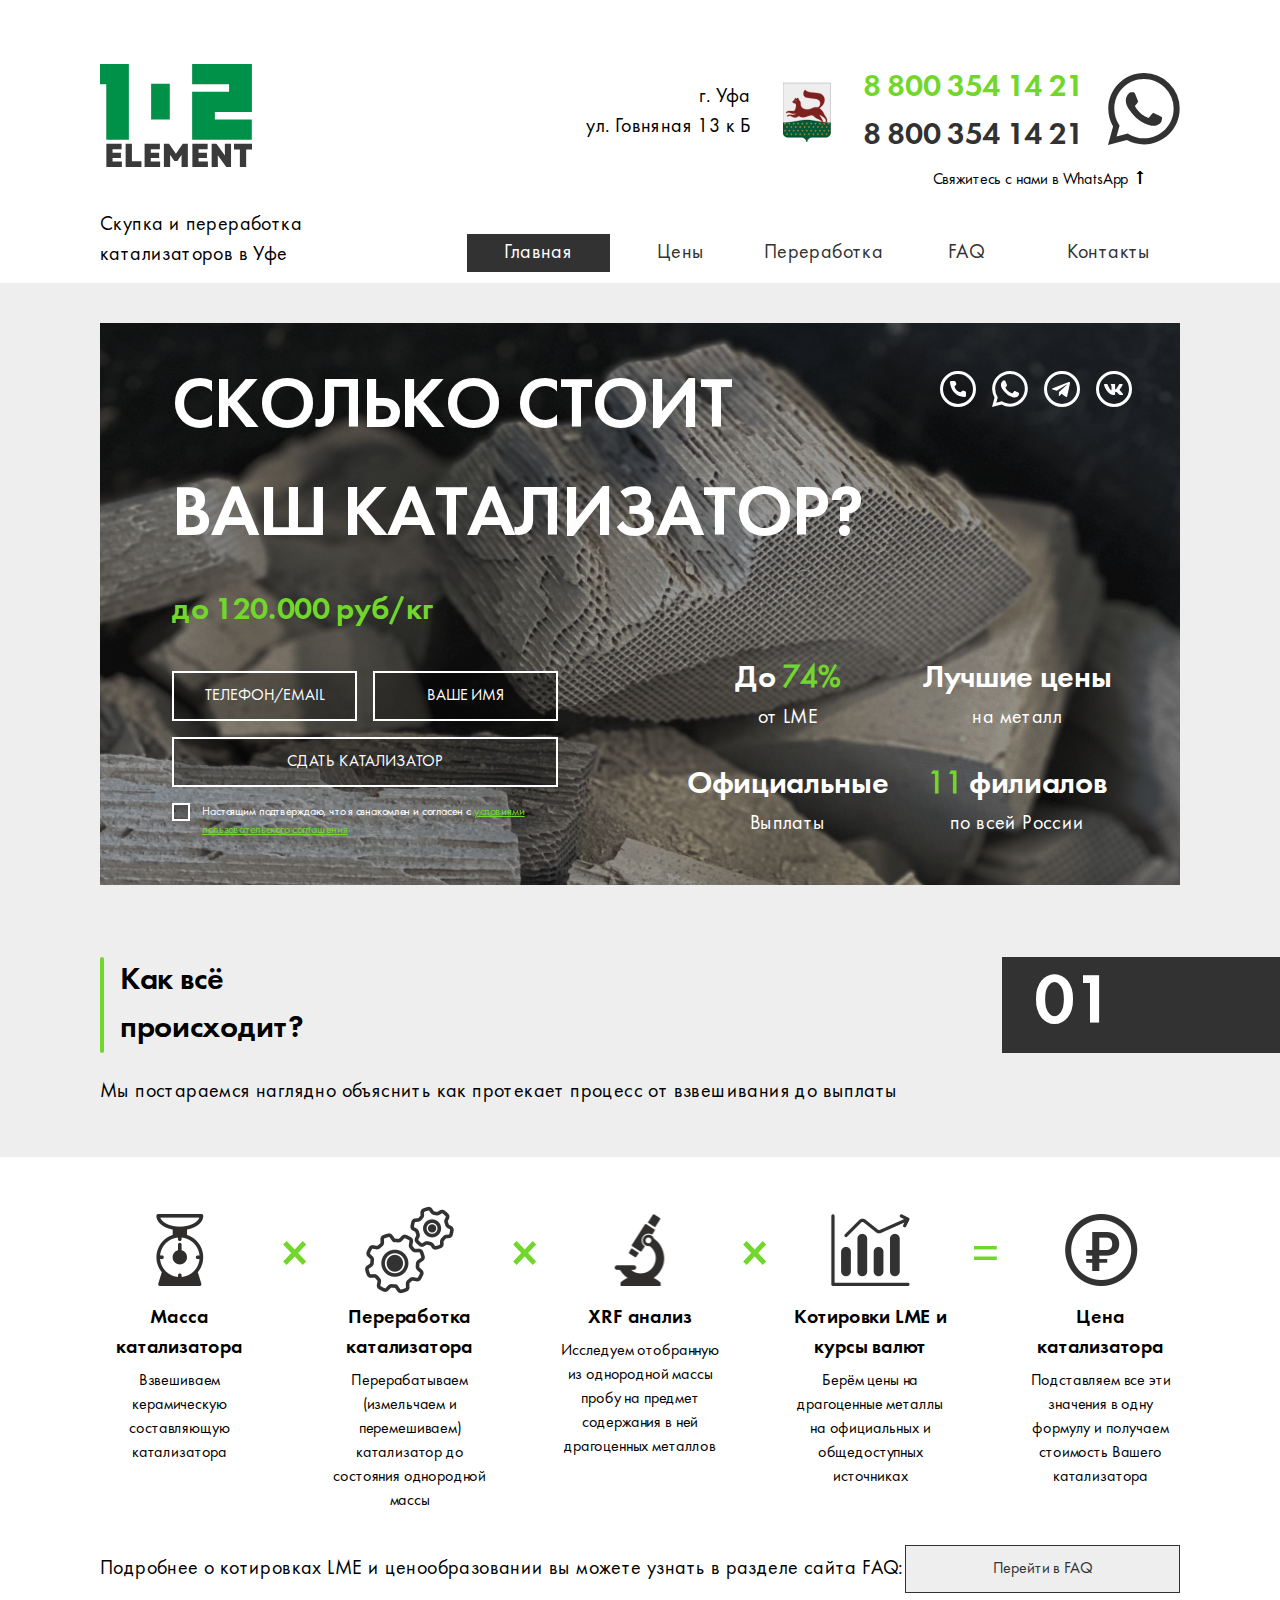
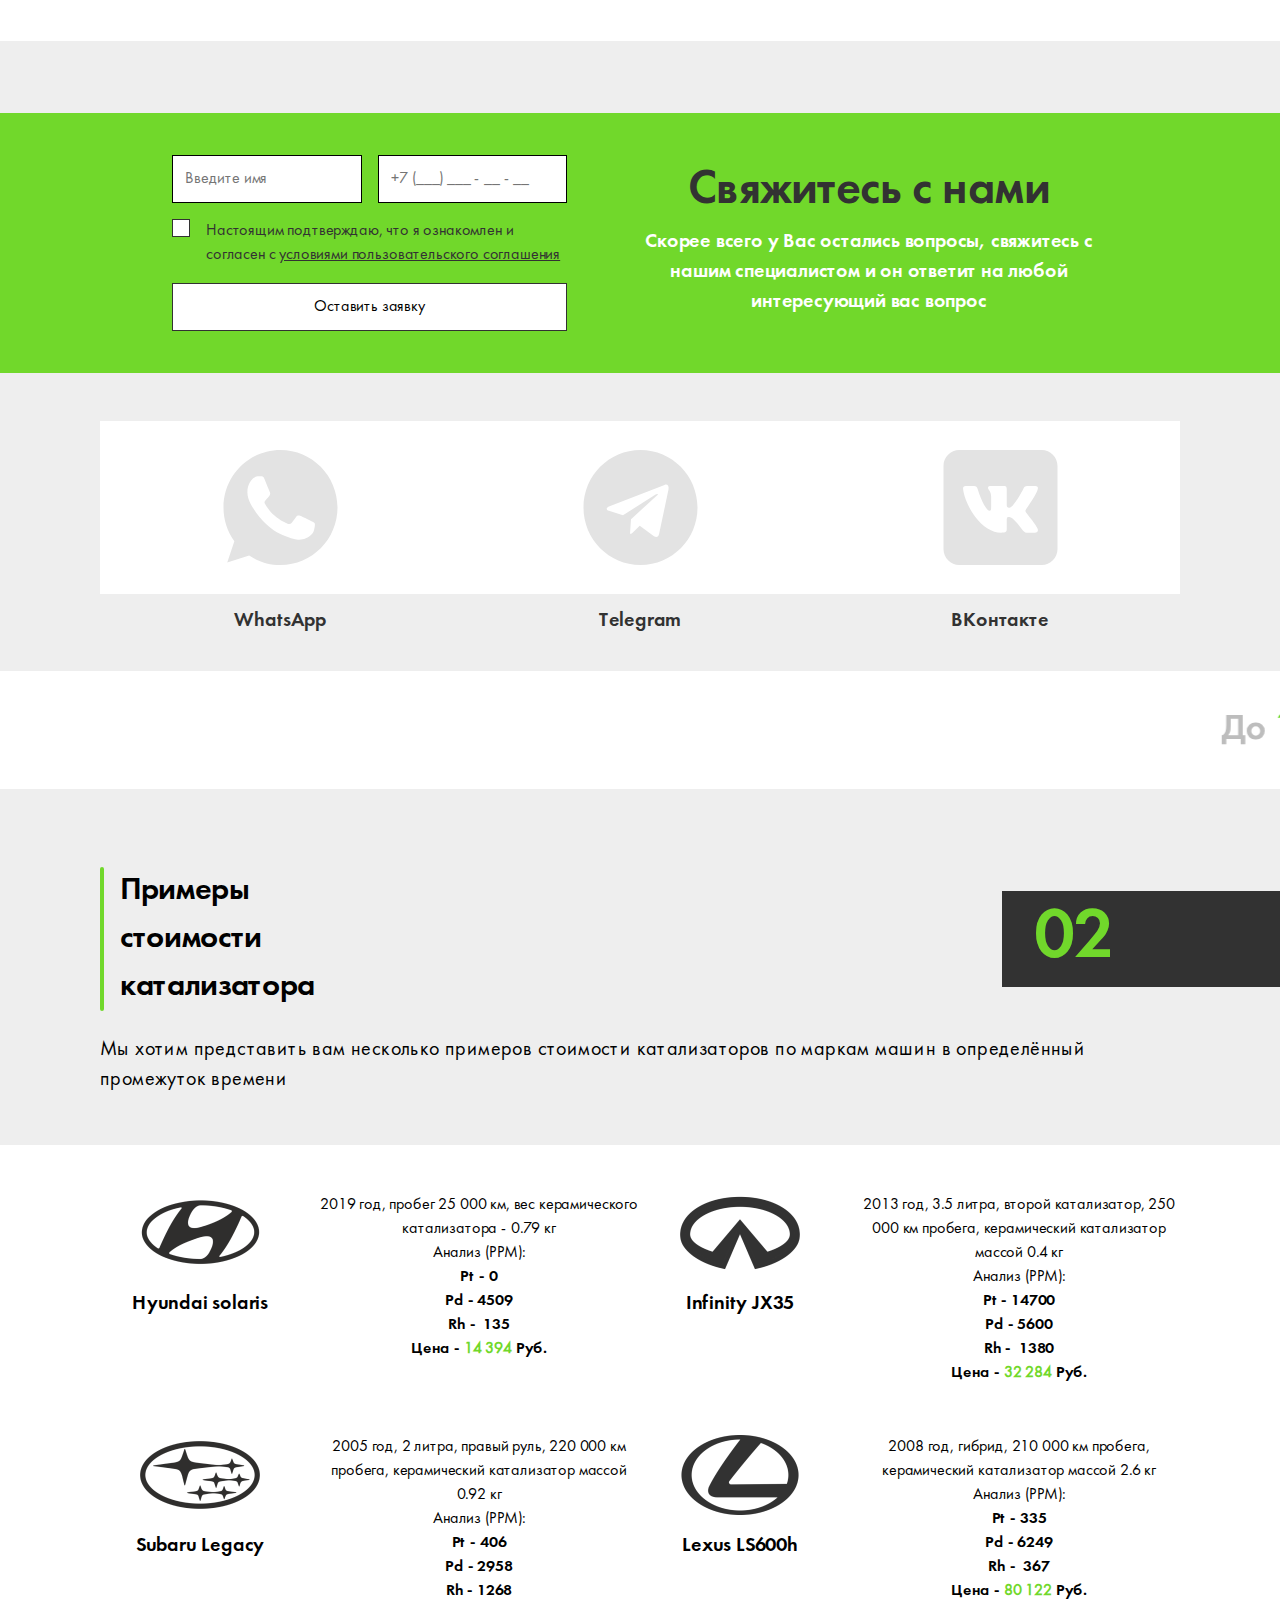
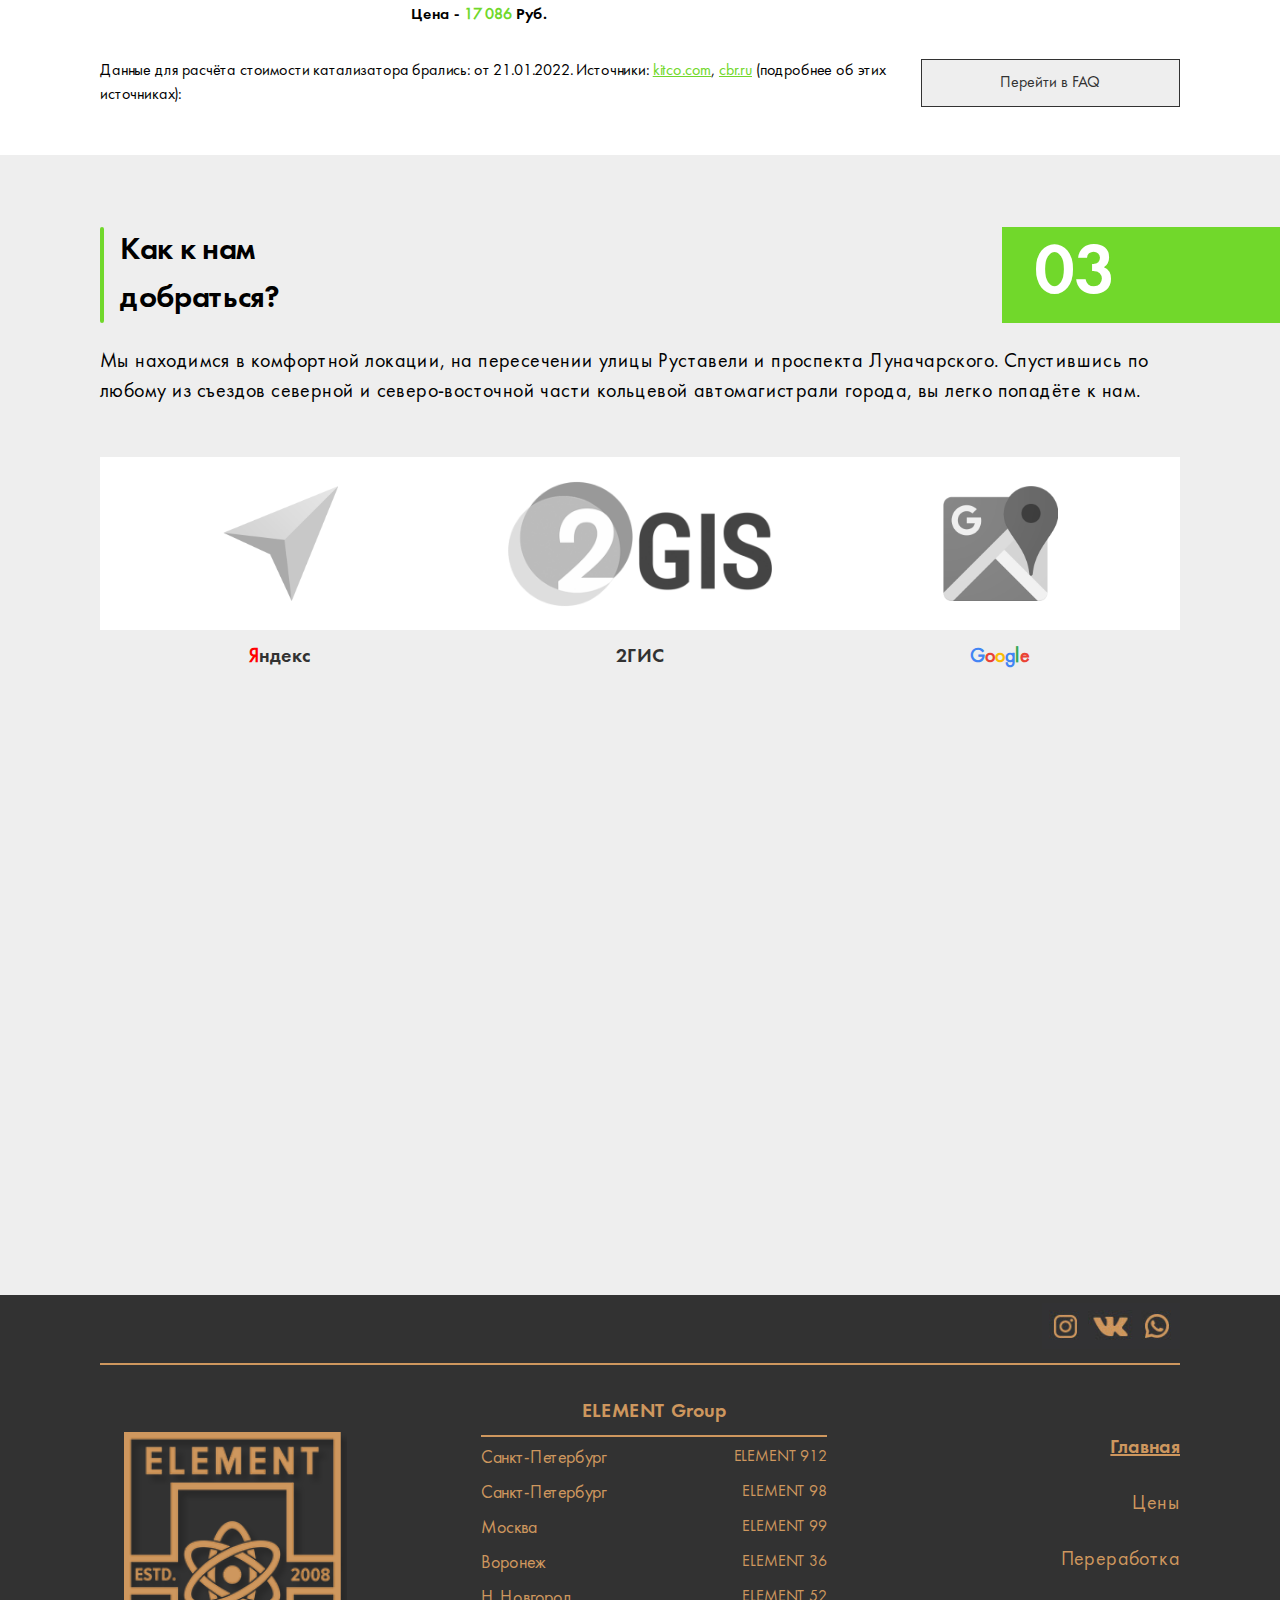
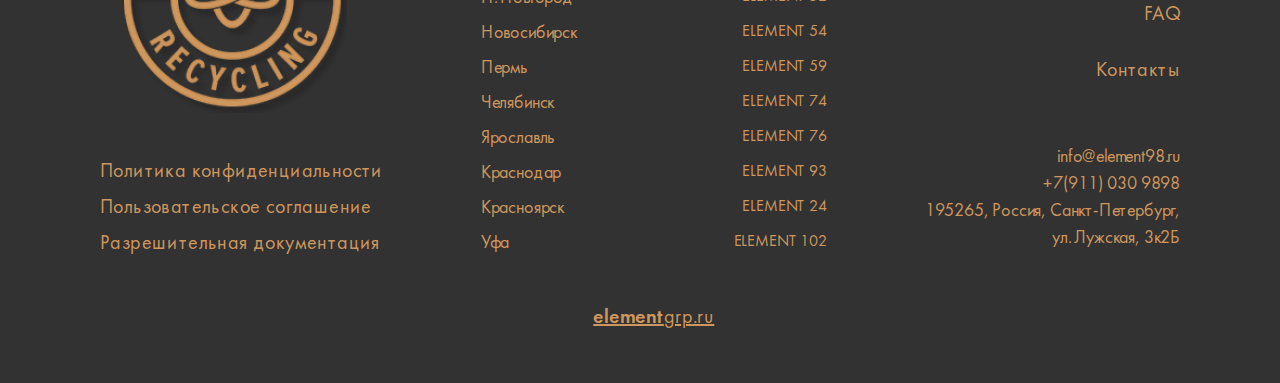
==== commit 978f5151: "Add files via upload" ====
--- a/index.html
+++ b/index.html
@@ -1 +1,21 @@
-<!doctype html><html lang="ru"><head><meta charset="utf-8"><title>Главная</title><meta http-equiv="X-UA-Compatible" content="IE=edge"><meta name="viewport" content="width=device-width,initial-scale=1"><link rel="icon" href="favicon.ico" type="image/x-icon"><link rel="stylesheet" href="./css/index.bundle.css"><script src="https://vk.com/js/api/openapi.js?168"></script></head><body id="root"><header class="header"><div class="header__inner"><div class="header__left"><img src="./img/logo.svg"><div class="header__left-text">Скупка и переработка катализаторов в Уфе</div></div><div class="header__right"><div class="header__right-top"><div class="header__right-address">г. Уфа ул. Говняная 13 к Б</div><img class="header__right-coat" src="./img/coat.svg"><div class="header__right-phones"><a href="https://example.com">8 800 354 14 21</a><a href="https://example.com">8 800 354 14 21</a></div><a class="header__right-whatsapp" href="https://example.com"><img src="./img/icons/wa.svg"></a></div><div class="header__right-middle">Свяжитесь с нами в WhatsApp 🠕</div><div class="header__right-bottom"><span class="header_active">Главная</span><a href="./pricing.html">Цены</a><a href="./recycling.html">Переработка</a><a href="./FAQ.html">FAQ</a><a href="./contacts.html">Контакты</a></div></div><div class="header__mobile"><div class="header__mobile-left"><button><img src="./img/icons/burger.svg"></button><div class="header__mobile-delimiter"></div><a href="./index.html#map"><img src="./img/icons/geo-dark.svg"></a><div class="header__mobile-delimiter"></div><a href="tel:78002504492"><img src="./img/icons/phone-dark.svg"></a></div><img class="header__mobile-logo" src="./img/logo-sm.svg"><div class="header__mobile-links"><span class="header_active">Главная</span><a href="./pricing.html">Цены</a><a href="./recycling.html">Переработка</a><a href="./FAQ.html">FAQ</a><a href="./contacts.html">Контакты</a><button class="header__mobile-close"><img src="./img/icons/close.svg"></button></div></div></div></header><div class="main-block"><div class="main-block__inner"><div class="main-block__top"><div class="main-block__header">Сколько стоит ваш катализатор?</div><div class="main-block__icons"><a href="https://example.com"><img src="./img/icons/ph-white.svg"></a><a href="https://example.com"><img src="./img/icons/wa-white.svg"></a><a href="https://example.com"><img src="./img/icons/tg-white.svg"></a><a href="https://example.com"><img src="./img/icons/vk-white.svg"></a></div></div><div class="main-block__middle">до 120.000 руб/кг</div><div class="main-block__bottom"><form class="main-block__bottom-form"><div class="main-block__bottom-row"><input placeholder="ТЕЛЕФОН/EMAIL"><input placeholder="ВАШЕ ИМЯ"></div><button>СДАТЬ КАТАЛИЗАТОР</button><label class="checkbox"><input type="checkbox" required><div class="checkbox__visualisation"><svg width="20" height="20" fill="none" xmlns="http://www.w3.org/2000/svg"><path d="M17.813 3.71h-1.366a.622.622 0 0 0-.49.24l-8.053 10.2-3.861-4.892a.625.625 0 0 0-.49-.238H2.188c-.131 0-.204.15-.124.251l5.35 6.778c.25.316.73.316.982 0l9.54-12.088c.08-.1.007-.25-.123-.25Z" fill="#000"/></svg></div><div class="checkbox__text">Настоящим подтверждаю, что я ознакомлен и согласен с <a href="/tos.html">условиями пользовательского соглашения</a></div></label></form><div class="main-block__features"><div class="main-block__feature"><div class="main-block__feature-header">До <span class="c-primary">74%</span></div><div class="main-block__feature-body">от LME</div></div><div class="main-block__feature"><div class="main-block__feature-header">Лучшие цены</div><div class="main-block__feature-body">на металл</div></div><div class="main-block__feature"><div class="main-block__feature-header">Официальные</div><div class="main-block__feature-body">Выплаты</div></div><div class="main-block__feature"><div class="main-block__feature-header"><span class="c-primary">11</span> филиалов</div><div class="main-block__feature-body">по всей России</div></div></div></div><img class="main-block__bg" src="./img/main-block/bg.png"></div><div class="main-block__mobile"><div class="main-block__icons"><a href="https://example.com"><img src="./img/icons/ph-white.svg"></a><a href="https://example.com"><img src="./img/icons/wa-white.svg"></a><a href="https://example.com"><img src="./img/icons/tg-white.svg"></a><a href="https://example.com"><img src="./img/icons/vk-white.svg"></a></div></div></div><div class="subheader subheader_black-white"><div class="subheader__inner"><div class="subheader__top"><div class="subheader__left">Как всё происходит?</div><div class="subheader__right">01</div></div>Мы постараемся наглядно объяснить как протекает процесс от взвешивания до выплаты</div></div><div class="process"><div class="process__inner"><div class="process__steps"><div class="process__step"><img src="./img/process/1.png"><div class="process__text"><div class="process__step-header">Масса катализатора</div>Взвешиваем керамическую составляющую катализатора</div></div><img src="./img/process/multiply.svg"><div class="process__step"><img src="./img/process/2.png"><div class="process__text"><div class="process__step-header">Переработка катализатора</div>Перерабатываем (измельчаем и перемешиваем) катализатор до состояния однородной массы</div></div><img src="./img/process/multiply.svg"><div class="process__step"><img src="./img/process/3.png"><div class="process__text"><div class="process__step-header">XRF анализ</div>Исследуем отобранную из однородной массы пробу на предмет содержания в ней драгоценных металлов</div></div><img src="./img/process/multiply.svg"><div class="process__step"><img src="./img/process/4.png"><div class="process__text"><div class="process__step-header">Котировки LME и курсы валют</div>Берём цены на драгоценные металлы на официальных и общедоступных источниках</div></div><img src="./img/process/equals.svg"><div class="process__step"><img src="./img/process/5.png"><div class="process__text"><div class="process__step-header">Цена катализатора</div>Подставляем все эти значения в одну формулу и получаем стоимость Вашего катализатора</div></div></div><div class="process__FAQ">Подробнее о котировках LME и ценообразовании вы можете узнать в разделе сайта FAQ:<a href="https://example.com">Перейти в FAQ</a></div></div></div><div class="contact-us"><div class="contact-us__inner"><div class="contact-us__left"><form><div class="contact-us__row"><input placeholder="Введите имя"><input placeholder="+7 (___) ___ - __ - __"></div><label class="checkbox"><input type="checkbox" required><div class="checkbox__visualisation"><svg width="20" height="20" fill="none" xmlns="http://www.w3.org/2000/svg"><path d="M17.813 3.71h-1.366a.622.622 0 0 0-.49.24l-8.053 10.2-3.861-4.892a.625.625 0 0 0-.49-.238H2.188c-.131 0-.204.15-.124.251l5.35 6.778c.25.316.73.316.982 0l9.54-12.088c.08-.1.007-.25-.123-.25Z" fill="#000"/></svg></div><div class="checkbox__text">Настоящим подтверждаю, что я ознакомлен и согласен с <a href="/tos.html">условиями пользовательского соглашения</a></div></label><button>Оставить заявку</button></form></div><div class="contact-us__right"><div class="contact-us__head">Свяжитесь с нами</div>Скорее всего у Вас остались вопросы, свяжитесь с нашим специалистом и он ответит на любой интересующий вас вопрос</div></div></div><div class="contacts"><div class="contacts__inner"><a class="contacts__item contacts_wa" href="https://wa.me/79219709898"><div class="contacts__item-inner"><img src="./img/icons/wa-gray.svg"></div>WhatsApp</a><a class="contacts__item contacts_tg" href="https://t.me/elementauto_spb"><div class="contacts__item-inner"><img src="./img/icons/tg-gray.svg"></div>Telegram</a><a class="contacts__item contacts_vk" href="https://vk.com/elementauto_spb"><div class="contacts__item-inner"><img src="./img/icons/vk-gray.svg"></div>ВКонтакте</a></div></div><marquee class="spinning-catalyst">До <span class="c-primary">120.000</span> руб/кг керамического катализатора! До <span class="c-primary">120.000</span> руб/кг керамического катализатора! До <span class="c-primary">120.000</span> руб/кг керамического катализатора! До <span class="c-primary">120.000</span> руб/кг керамического катализатора! До <span class="c-primary">120.000</span> руб/кг керамического катализатора! До <span class="c-primary">120.000</span> руб/кг керамического катализатора! До <span class="c-primary">120.000</span> руб/кг керамического катализатора! До <span class="c-primary">120.000</span> руб/кг керамического катализатора!</marquee><div class="subheader subheader_black-primary"><div class="subheader__inner"><div class="subheader__top"><div class="subheader__left">Примеры стоимости катализатора</div><div class="subheader__right">02</div></div>Мы хотим представить вам несколько примеров стоимости катализаторов по маркам машин в определённый промежуток времени</div></div><div class="pricing"><div class="pricing__inner"><div class="pricing__items"><div class="pricing__item"><div class="pricing__item-left"><img src="./img/pricing/1.png">Hyundai solaris</div><div class="pricing__item-right">2019 год, пробег 25 000 км, вес керамического катализатора - 0.79 кг<div class="pricing__item-analysis">Анализ (PPM):</div><div class="pricing__item-stats">Pt - 0 Pd - 4509 Rh - 135 Цена - <span class="pricing__item-price">14 394</span> Руб.</div></div></div><div class="pricing__item"><div class="pricing__item-left"><img src="./img/pricing/2.png">Infinity JX35</div><div class="pricing__item-right">2013 год, 3.5 литра, второй катализатор, 250 000 км пробега, керамический катализатор массой 0.4 кг<div class="pricing__item-analysis">Анализ (PPM):</div><div class="pricing__item-stats">Pt - 14700 Pd - 5600 Rh - 1380 Цена - <span class="pricing__item-price">32 284</span> Руб.</div></div></div><div class="pricing__item"><div class="pricing__item-left"><img src="./img/pricing/3.png">Subaru Legacy</div><div class="pricing__item-right">2005 год, 2 литра, правый руль, 220 000 км пробега, керамический катализатор массой 0.92 кг<div class="pricing__item-analysis">Анализ (PPM):</div><div class="pricing__item-stats">Pt - 406 Pd - 2958 Rh - 1268 Цена - <span class="pricing__item-price">17 086</span> Руб.</div></div></div><div class="pricing__item"><div class="pricing__item-left"><img src="./img/pricing/4.png">Lexus LS600h</div><div class="pricing__item-right">2008 год, гибрид, 210 000 км пробега, керамический катализатор массой 2.6 кг<div class="pricing__item-analysis">Анализ (PPM):</div><div class="pricing__item-stats">Pt - 335 Pd - 6249 Rh - 367 Цена - <span class="pricing__item-price">80 122</span> Руб.</div></div></div></div><div class="pricing__end"><div class="pricing__end-text">Данные для расчёта стоимости катализатора брались: от 21.01.2022. Источники:&nbsp;<a href="https://kitco.com">kitco.com</a>,&nbsp;<a href="https://cbr.ru">cbr.ru</a>&nbsp;(подробнее об этих источниках):</div><a href="https://example.com">Перейти в FAQ</a></div></div></div><div class="subheader subheader_primary-white"><div class="subheader__inner"><div class="subheader__top"><div class="subheader__left">Как к нам добраться?</div><div class="subheader__right">03</div></div>Мы находимся в комфортной локации, на пересечении улицы Руставели и проспекта Луначарского. Спустившись по любому из съездов северной и северо-восточной части кольцевой автомагистрали города, вы легко попадёте к нам.</div></div><div class="contacts"><div class="contacts__inner"><a class="contacts__item contacts_ym" href="https://yandex.ru/maps/?rtext=~60.023066,%2030.429496"><div class="contacts__item-inner"><img src="./img/contacts/yandex.png"></div><span class="y-red">Я</span>ндекc</a><a class="contacts__item contacts_2g" href="https://2gis.ru/spb/search/ELEMENTAUTO/firm/70000001056754102/tab/reviews?writeReview&amp;m=30.430038%2C60.023128%2F19.35"><div class="contacts__item-inner"><img src="./img/contacts/2gis.png"></div>2ГИС</a><a class="contacts__item contacts_gm" href="https://g.page/r/CS60Upzuldj-EAg/review"><div class="contacts__item-inner"><img src="./img/contacts/google.png"></div><span class="g-blue">G</span><span class="g-red">o</span><span class="g-yellow">o</span><span class="g-blue">g</span><span class="g-green">l</span><span class="g-red">e</span></a></div></div><iframe class="map" src="https://yandex.ru/map-widget/v1/?um=constructor%3A0ceb93e127fc1cf40ba8afa0d5255561e16f402a6b90fd7a87004a957358cca8&amp;amp;source=constructor" frameborder="0"></iframe><footer class="footer"><div class="footer__media"><a href="https://example.com"><img src="./img/footer/inst.png"></a><a href="https://example.com"><img src="./img/footer/vk.png"></a><a href="https://example.com"><img src="./img/footer/wa.png"></a></div><div class="footer__data"><div class="footer__left"><a href="https://elementgrp.ru"><img src="./img/footer/logo.png"></a><div class="footer__left-links"><a href="./tos.html">Политика конфиденциальности</a><a href="./tos.html">Пользовательское соглашение</a><a href="./tos.html">Разрешительная документация</a></div></div><div class="footer__middle"><div class="footer__middle-header"><a href="https://example.com">ELEMENT Group</a></div><div class="footer__middle-divider"></div><div class="footer__middle-item"><a href="https://example.com"><div class="footer__middle-item-left">Санкт-Петербург</div>ELEMENT 912</a></div><div class="footer__middle-item"><a href="https://example.com"><div class="footer__middle-item-left">Санкт-Петербург</div>ELEMENT 98</a></div><div class="footer__middle-item"><a href="https://example.com"><div class="footer__middle-item-left">Москва</div>ELEMENT 99</a></div><div class="footer__middle-item"><a href="https://example.com"><div class="footer__middle-item-left">Воронеж</div>ELEMENT 36</a></div><div class="footer__middle-item"><a href="https://example.com"><div class="footer__middle-item-left">Н. Новгород</div>ELEMENT 52</a></div><div class="footer__middle-item"><a href="https://example.com"><div class="footer__middle-item-left">Новосибирск</div>ELEMENT 54</a></div><div class="footer__middle-item"><a href="https://example.com"><div class="footer__middle-item-left">Пермь</div>ELEMENT 59</a></div><div class="footer__middle-item"><a href="https://example.com"><div class="footer__middle-item-left">Челябинск</div>ELEMENT 74</a></div><div class="footer__middle-item"><a href="https://example.com"><div class="footer__middle-item-left">Ярославль</div>ELEMENT 76</a></div><div class="footer__middle-item"><a href="https://example.com"><div class="footer__middle-item-left">Краснодар</div>ELEMENT 93</a></div><div class="footer__middle-item"><a href="https://example.com"><div class="footer__middle-item-left">Красноярск</div>ELEMENT 24</a></div><div class="footer__middle-item"><a href="https://example.com"><div class="footer__middle-item-left">Уфа</div>ELEMENT 102</a></div><a class="footer__middle-grp" href="https://example.com"><span class="footer__middle-grp-bold">element</span>grp.ru</a><div class="footer__middle-divider footer_mobile-divider footer_mobile"></div><div class="footer__middle-item footer_mobile footer_mobile-link"><a href="./tos.html">Политика конфиденциальности</a></div><div class="footer__middle-item footer_mobile footer_mobile-link"><a href="./tos.html">Пользовательское соглашение</a></div><div class="footer__middle-item footer_mobile footer_mobile-link"><a href="./tos.html">Разрешительная документация</a></div></div><div class="footer__right"><div class="footer__right-links"><span class="footer_active">Главная</span><a href="./pricing.html">Цены</a><a href="./recycling.html">Переработка</a><a href="./FAQ.html">FAQ</a><a href="./contacts.html">Контакты</a></div><div class="footer__right-contacts"><a href="https://exmaple.com">info@element98.ru</a><a href="https://exmaple.com">+7(911) 030 9898</a>195265, Россия, Санкт-Петербург, ул. Лужская, 3к2Б</div></div></div></footer></body><script defer="defer" src="./js/app.bundle.js"></script><script defer="defer" src="./js/index.bundle.js"></script></html>+<!DOCTYPE html><html lang="ru"><head><meta charset="utf-8"><title>Главная</title><meta http-equiv="X-UA-Compatible" content="IE=edge"><meta name="viewport" content="width=device-width, initial-scale=1"><link rel="icon" href="favicon.ico" type="image/x-icon"><link rel="stylesheet" href="./css/index.bundle.css"><script type="text/javascript" src="https://vk.com/js/api/openapi.js?168"></script></head><body id="root"><header class="header"><div class="header__inner"><div class="header__left"><img src="./img/logo.svg"><div class="header__left-text">Скупка и переработка
+катализаторов в Уфе</div></div><div class="header__right"><div class="header__right-top"><div class="header__right-address">г. Уфа
+ул. Говняная 13 к Б</div><img class="header__right-coat" src="./img/coat.svg"><div class="header__right-phones"><a href="https://example.com">8 800 354 14 21</a><a href="https://example.com">8 800 354 14 21</a></div><a class="header__right-whatsapp" href="https://example.com"><img src="./img/icons/wa.svg"></a></div><div class="header__right-middle">Свяжитесь с нами в WhatsApp 🠕</div><div class="header__right-bottom"><span class="header_active">Главная</span><a href="./pricing.html">Цены</a><a href="./recycling.html">Переработка</a><a href="./FAQ.html">FAQ</a><a href="./contacts.html">Контакты</a></div></div><div class="header__mobile"><div class="header__mobile-left"><button><img src="./img/icons/burger.svg"></button><div class="header__mobile-delimiter"></div><a href="./index.html#map"><img src="./img/icons/geo-dark.svg"></a><div class="header__mobile-delimiter"></div><a href="tel:78002504492"><img src="./img/icons/phone-dark.svg"></a></div><img class="header__mobile-logo" src="./img/logo-sm.svg"><div class="header__mobile-links"><span class="header_active">Главная</span><a href="./pricing.html">Цены</a><a href="./recycling.html">Переработка</a><a href="./FAQ.html">FAQ</a><a href="./contacts.html">Контакты</a><button class="header__mobile-close"><img src="./img/icons/close.svg"></button></div></div></div></header><div class="main-block"><div class="main-block__inner"><div class="main-block__top"><div class="main-block__header">Сколько стоит
+ваш катализатор?</div><div class="main-block__icons"><a href="https://example.com"><img src="./img/icons/ph-white.svg"></a><a href="https://example.com"><img src="./img/icons/wa-white.svg"></a><a href="https://example.com"><img src="./img/icons/tg-white.svg"></a><a href="https://example.com"><img src="./img/icons/vk-white.svg"></a></div></div><div class="main-block__middle">до 120.000 руб/кг</div><div class="main-block__bottom"><form class="main-block__bottom-form"><div class="main-block__bottom-row"><input type="text" placeholder="ТЕЛЕФОН/EMAIL"><input type="text" placeholder="ВАШЕ ИМЯ"></div><button>СДАТЬ КАТАЛИЗАТОР</button><label class="checkbox"><input type="checkbox" required><div class="checkbox__visualisation"><svg width="20" height="20" fill="none" xmlns="http://www.w3.org/2000/svg"><path d="M17.813 3.71h-1.366a.622.622 0 0 0-.49.24l-8.053 10.2-3.861-4.892a.625.625 0 0 0-.49-.238H2.188c-.131 0-.204.15-.124.251l5.35 6.778c.25.316.73.316.982 0l9.54-12.088c.08-.1.007-.25-.123-.25Z" fill="#000"/></svg></div><div class="checkbox__text">Настоящим подтверждаю, что я ознакомлен и согласен с <a href="/tos.html">условиями пользовательского соглашения</a></div></label></form><div class="main-block__features"><div class="main-block__feature"><div class="main-block__feature-header">До <span class="c-primary">74%</span></div><div class="main-block__feature-body">от LME</div></div><div class="main-block__feature"><div class="main-block__feature-header">Лучшие цены</div><div class="main-block__feature-body">на металл</div></div><div class="main-block__feature"><div class="main-block__feature-header">Официальные</div><div class="main-block__feature-body">Выплаты</div></div><div class="main-block__feature"><div class="main-block__feature-header"><span class="c-primary">11</span> филиалов</div><div class="main-block__feature-body">по всей России</div></div></div></div><img class="main-block__bg" src="./img/main-block/bg.png"></div><div class="main-block__mobile"><div class="main-block__icons"><a href="https://example.com"><img src="./img/icons/ph-white.svg"></a><a href="https://example.com"><img src="./img/icons/wa-white.svg"></a><a href="https://example.com"><img src="./img/icons/tg-white.svg"></a><a href="https://example.com"><img src="./img/icons/vk-white.svg"></a></div></div></div><div class="subheader subheader_black-white"><div class="subheader__inner"><div class="subheader__top"><div class="subheader__left">Как всё
+происходит?</div><div class="subheader__right">01</div></div>Мы постараемся наглядно объяснить как протекает процесс от взвешивания до выплаты</div></div><div class="process"><div class="process__inner"><div class="process__steps"><div class="process__step"><img src="./img/process/1.png"><div class="process__text"><div class="process__step-header">Масса катализатора</div>Взвешиваем керамическую составляющую катализатора</div></div><img src="./img/process/multiply.svg"><div class="process__step"><img src="./img/process/2.png"><div class="process__text"><div class="process__step-header">Переработка катализатора</div>Перерабатываем (измельчаем и перемешиваем) катализатор до состояния однородной массы</div></div><img src="./img/process/multiply.svg"><div class="process__step"><img src="./img/process/3.png"><div class="process__text"><div class="process__step-header">XRF анализ</div>Исследуем отобранную из однородной массы пробу на предмет содержания в ней драгоценных металлов</div></div><img src="./img/process/multiply.svg"><div class="process__step"><img src="./img/process/4.png"><div class="process__text"><div class="process__step-header">Котировки LME и курсы валют</div>Берём цены на драгоценные металлы на официальных и общедоступных источниках</div></div><img src="./img/process/equals.svg"><div class="process__step"><img src="./img/process/5.png"><div class="process__text"><div class="process__step-header">Цена катализатора</div>Подставляем все эти значения в одну формулу и получаем стоимость Вашего катализатора</div></div></div><div class="process__FAQ">Подробнее о котировках LME и ценообразовании вы можете узнать в разделе сайта FAQ:<a href="https://example.com">Перейти в FAQ</a></div></div></div><div class="contact-us"><div class="contact-us__inner"><div class="contact-us__left"><form><div class="contact-us__row"><input placeholder="Введите имя"><input placeholder="+7 (___) ___ - __ - __"></div><label class="checkbox"><input type="checkbox" required><div class="checkbox__visualisation"><svg width="20" height="20" fill="none" xmlns="http://www.w3.org/2000/svg"><path d="M17.813 3.71h-1.366a.622.622 0 0 0-.49.24l-8.053 10.2-3.861-4.892a.625.625 0 0 0-.49-.238H2.188c-.131 0-.204.15-.124.251l5.35 6.778c.25.316.73.316.982 0l9.54-12.088c.08-.1.007-.25-.123-.25Z" fill="#000"/></svg></div><div class="checkbox__text">Настоящим подтверждаю, что я ознакомлен и согласен с <a href="/tos.html">условиями пользовательского соглашения</a></div></label><button>Оставить заявку</button></form></div><div class="contact-us__right"><div class="contact-us__head">Свяжитесь с нами</div>Скорее всего у Вас остались вопросы, свяжитесь с нашим специалистом и он ответит на любой интересующий вас вопрос</div></div></div><div class="contacts"><div class="contacts__inner"><a class="contacts__item contacts_wa" href="https://wa.me/79219709898"><div class="contacts__item-inner"><img src="./img/icons/wa-gray.svg"></div>WhatsApp</a><a class="contacts__item contacts_tg" href="https://t.me/elementauto_spb"><div class="contacts__item-inner"><img src="./img/icons/tg-gray.svg"></div>Telegram</a><a class="contacts__item contacts_vk" href="https://vk.com/elementauto_spb"><div class="contacts__item-inner"><img src="./img/icons/vk-gray.svg"></div>ВКонтакте</a></div></div><marquee class="spinning-catalyst">До <span class="c-primary">120.000</span> руб/кг керамического катализатора! До <span class="c-primary">120.000</span> руб/кг керамического катализатора! До <span class="c-primary">120.000</span> руб/кг керамического катализатора! До <span class="c-primary">120.000</span> руб/кг керамического катализатора! До <span class="c-primary">120.000</span> руб/кг керамического катализатора! До <span class="c-primary">120.000</span> руб/кг керамического катализатора! До <span class="c-primary">120.000</span> руб/кг керамического катализатора! До <span class="c-primary">120.000</span> руб/кг керамического катализатора!</marquee><div class="subheader subheader_black-primary"><div class="subheader__inner"><div class="subheader__top"><div class="subheader__left">Примеры
+стоимости
+катализатора</div><div class="subheader__right">02</div></div>Мы хотим представить вам несколько примеров стоимости катализаторов по маркам машин в определённый промежуток времени</div></div><div class="pricing"><div class="pricing__inner"><div class="pricing__items"><div class="pricing__item"><div class="pricing__item-left"><img src="./img/pricing/1.png">Hyundai solaris</div><div class="pricing__item-right">2019 год, пробег 25 000 км, вес керамического катализатора - 0.79 кг<div class="pricing__item-analysis">Анализ (PPM):</div><div class="pricing__item-stats">Pt - 0
+Pd - 4509
+Rh -  135
+Цена - <span class="pricing__item-price">14 394</span> Руб.</div></div></div><div class="pricing__item"><div class="pricing__item-left"><img src="./img/pricing/2.png">Infinity JX35</div><div class="pricing__item-right">2013 год, 3.5 литра, второй катализатор,  250 000 км пробега, керамический катализатор массой 0.4 кг<div class="pricing__item-analysis">Анализ (PPM):</div><div class="pricing__item-stats">Pt - 14700
+Pd - 5600
+Rh -  1380
+Цена - <span class="pricing__item-price">32 284</span> Руб.</div></div></div><div class="pricing__item"><div class="pricing__item-left"><img src="./img/pricing/3.png">Subaru Legacy</div><div class="pricing__item-right">2005 год, 2 литра, правый руль, 220 000 км пробега, керамический катализатор массой 0.92 кг<div class="pricing__item-analysis">Анализ (PPM):</div><div class="pricing__item-stats">Pt - 406
+Pd - 2958
+Rh - 1268
+Цена - <span class="pricing__item-price">17 086</span> Руб.</div></div></div><div class="pricing__item"><div class="pricing__item-left"><img src="./img/pricing/4.png">Lexus LS600h</div><div class="pricing__item-right">2008 год, гибрид, 210 000 км пробега, керамический катализатор массой 2.6 кг<div class="pricing__item-analysis">Анализ (PPM):</div><div class="pricing__item-stats">Pt - 335
+Pd - 6249
+Rh -  367
+Цена - <span class="pricing__item-price">80 122</span> Руб.</div></div></div></div><div class="pricing__end"><div class="pricing__end-text">Данные для расчёта стоимости катализатора брались: от 21.01.2022. Источники:&nbsp;<a href="https://kitco.com">kitco.com</a>,&nbsp;<a href="https://cbr.ru">cbr.ru</a>&nbsp;(подробнее об этих источниках):</div><a href="https://example.com">Перейти в FAQ</a></div></div></div><div class="subheader subheader_primary-white"><div class="subheader__inner"><div class="subheader__top"><div class="subheader__left">Как к нам
+добраться?</div><div class="subheader__right">03</div></div>Мы находимся в комфортной локации, на пересечении улицы Руставели и проспекта Луначарского. Спустившись по любому из съездов северной и северо-восточной части кольцевой автомагистрали города, вы легко попадёте к нам.</div></div><div class="contacts"><div class="contacts__inner"><a class="contacts__item contacts_ym" href="https://yandex.ru/maps/?rtext=~60.023066,%2030.429496"><div class="contacts__item-inner"><img src="./img/contacts/yandex.png"></div><span class="y-red">Я</span>ндекc</a><a class="contacts__item contacts_2g" href="https://2gis.ru/spb/search/ELEMENTAUTO/firm/70000001056754102/tab/reviews?writeReview&amp;m=30.430038%2C60.023128%2F19.35"><div class="contacts__item-inner"><img src="./img/contacts/2gis.png"></div>2ГИС</a><a class="contacts__item contacts_gm" href="https://g.page/r/CS60Upzuldj-EAg/review"><div class="contacts__item-inner"><img src="./img/contacts/google.png"></div><span class="g-blue">G</span><span class="g-red">o</span><span class="g-yellow">o</span><span class="g-blue">g</span><span class="g-green">l</span><span class="g-red">e</span></a></div></div><iframe class="map" src="https://yandex.ru/map-widget/v1/?um=constructor%3A0ceb93e127fc1cf40ba8afa0d5255561e16f402a6b90fd7a87004a957358cca8&amp;amp;source=constructor" frameborder="0"></iframe><footer class="footer"><div class="footer__media"><a href="https://example.com"><img src="./img/footer/inst.png"></a><a href="https://example.com"><img src="./img/footer/vk.png"></a><a href="https://example.com"><img src="./img/footer/wa.png"></a></div><div class="footer__data"><div class="footer__left"><a href="https://elementgrp.ru"><img src="./img/footer/logo.png"></a><div class="footer__left-links"><a href="./tos.html">Политика конфиденциальности</a><a href="./tos.html">Пользовательское соглашение</a><a href="./tos.html">Разрешительная документация</a></div></div><div class="footer__middle"><div class="footer__middle-header"><a href="https://example.com">ELEMENT Group</a></div><div class="footer__middle-divider"></div><div class="footer__middle-item"><a href="https://example.com"><div class="footer__middle-item-left">Санкт-Петербург</div>ELEMENT 912</a></div><div class="footer__middle-item"><a href="https://example.com"><div class="footer__middle-item-left">Санкт-Петербург</div>ELEMENT 98</a></div><div class="footer__middle-item"><a href="https://example.com"><div class="footer__middle-item-left">Москва</div>ELEMENT 99</a></div><div class="footer__middle-item"><a href="https://example.com"><div class="footer__middle-item-left">Воронеж</div>ELEMENT 36</a></div><div class="footer__middle-item"><a href="https://example.com"><div class="footer__middle-item-left">Н. Новгород</div>ELEMENT 52</a></div><div class="footer__middle-item"><a href="https://example.com"><div class="footer__middle-item-left">Новосибирск</div>ELEMENT 54</a></div><div class="footer__middle-item"><a href="https://example.com"><div class="footer__middle-item-left">Пермь</div>ELEMENT 59</a></div><div class="footer__middle-item"><a href="https://example.com"><div class="footer__middle-item-left">Челябинск</div>ELEMENT 74</a></div><div class="footer__middle-item"><a href="https://example.com"><div class="footer__middle-item-left">Ярославль</div>ELEMENT 76</a></div><div class="footer__middle-item"><a href="https://example.com"><div class="footer__middle-item-left">Краснодар</div>ELEMENT 93</a></div><div class="footer__middle-item"><a href="https://example.com"><div class="footer__middle-item-left">Красноярск</div>ELEMENT 24</a></div><div class="footer__middle-item"><a href="https://example.com"><div class="footer__middle-item-left">Уфа</div>ELEMENT 102</a></div><a class="footer__middle-grp" href="https://example.com"><span class="footer__middle-grp-bold">element</span>grp.ru</a><div class="footer__middle-divider footer_mobile-divider footer_mobile"></div><div class="footer__middle-item footer_mobile footer_mobile-link"><a href="./tos.html">Политика конфиденциальности</a></div><div class="footer__middle-item footer_mobile footer_mobile-link"><a href="./tos.html">Пользовательское соглашение</a></div><div class="footer__middle-item footer_mobile footer_mobile-link"><a href="./tos.html">Разрешительная документация</a></div></div><div class="footer__right"><div class="footer__right-links"><span class="footer_active">Главная</span><a href="./pricing.html">Цены</a><a href="./recycling.html">Переработка</a><a href="./FAQ.html">FAQ</a><a href="./contacts.html">Контакты</a></div><div class="footer__right-contacts"><a href="https://exmaple.com">info@element98.ru</a><a href="https://exmaple.com">+7(911) 030 9898</a>195265, Россия, Санкт-Петербург,
+ул. Лужская, 3к2Б</div></div></div></footer></body><script defer src="./js/app.bundle.js"></script><script defer src="./js/index.bundle.js"></script></html>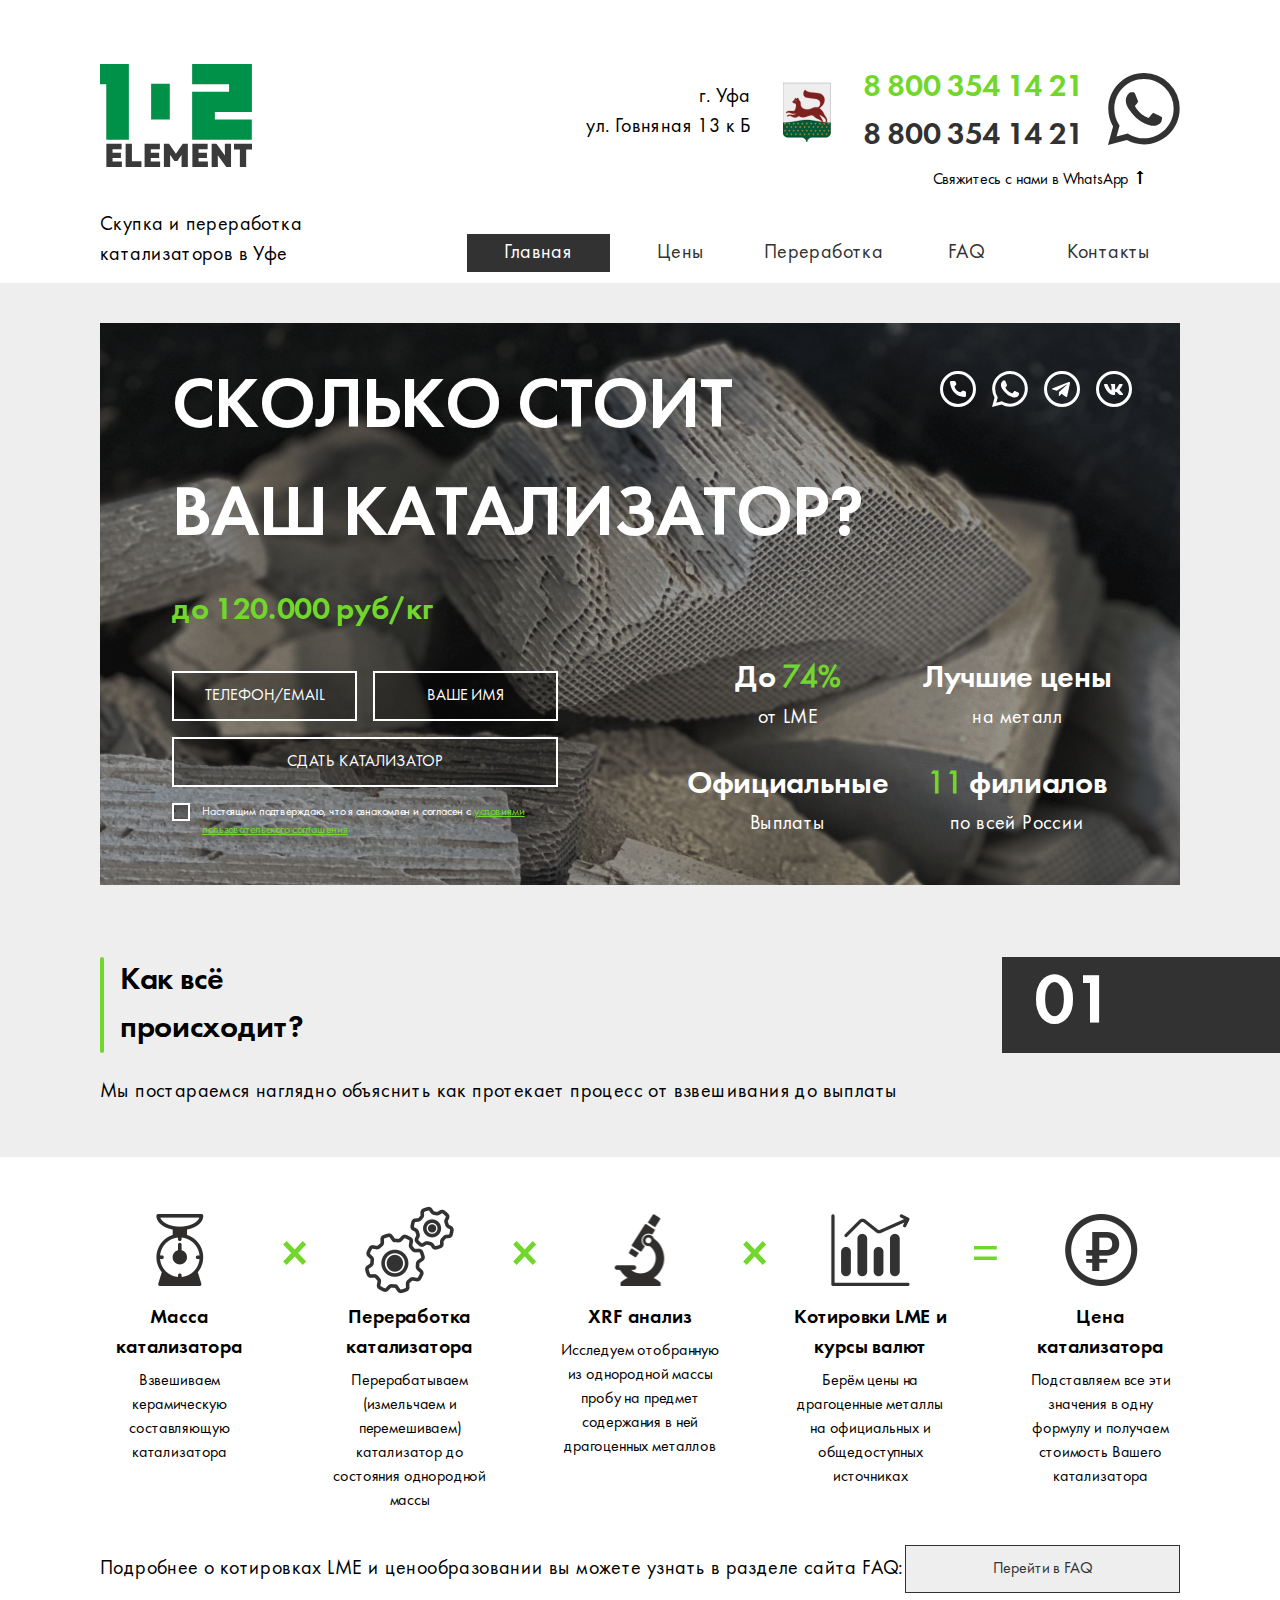
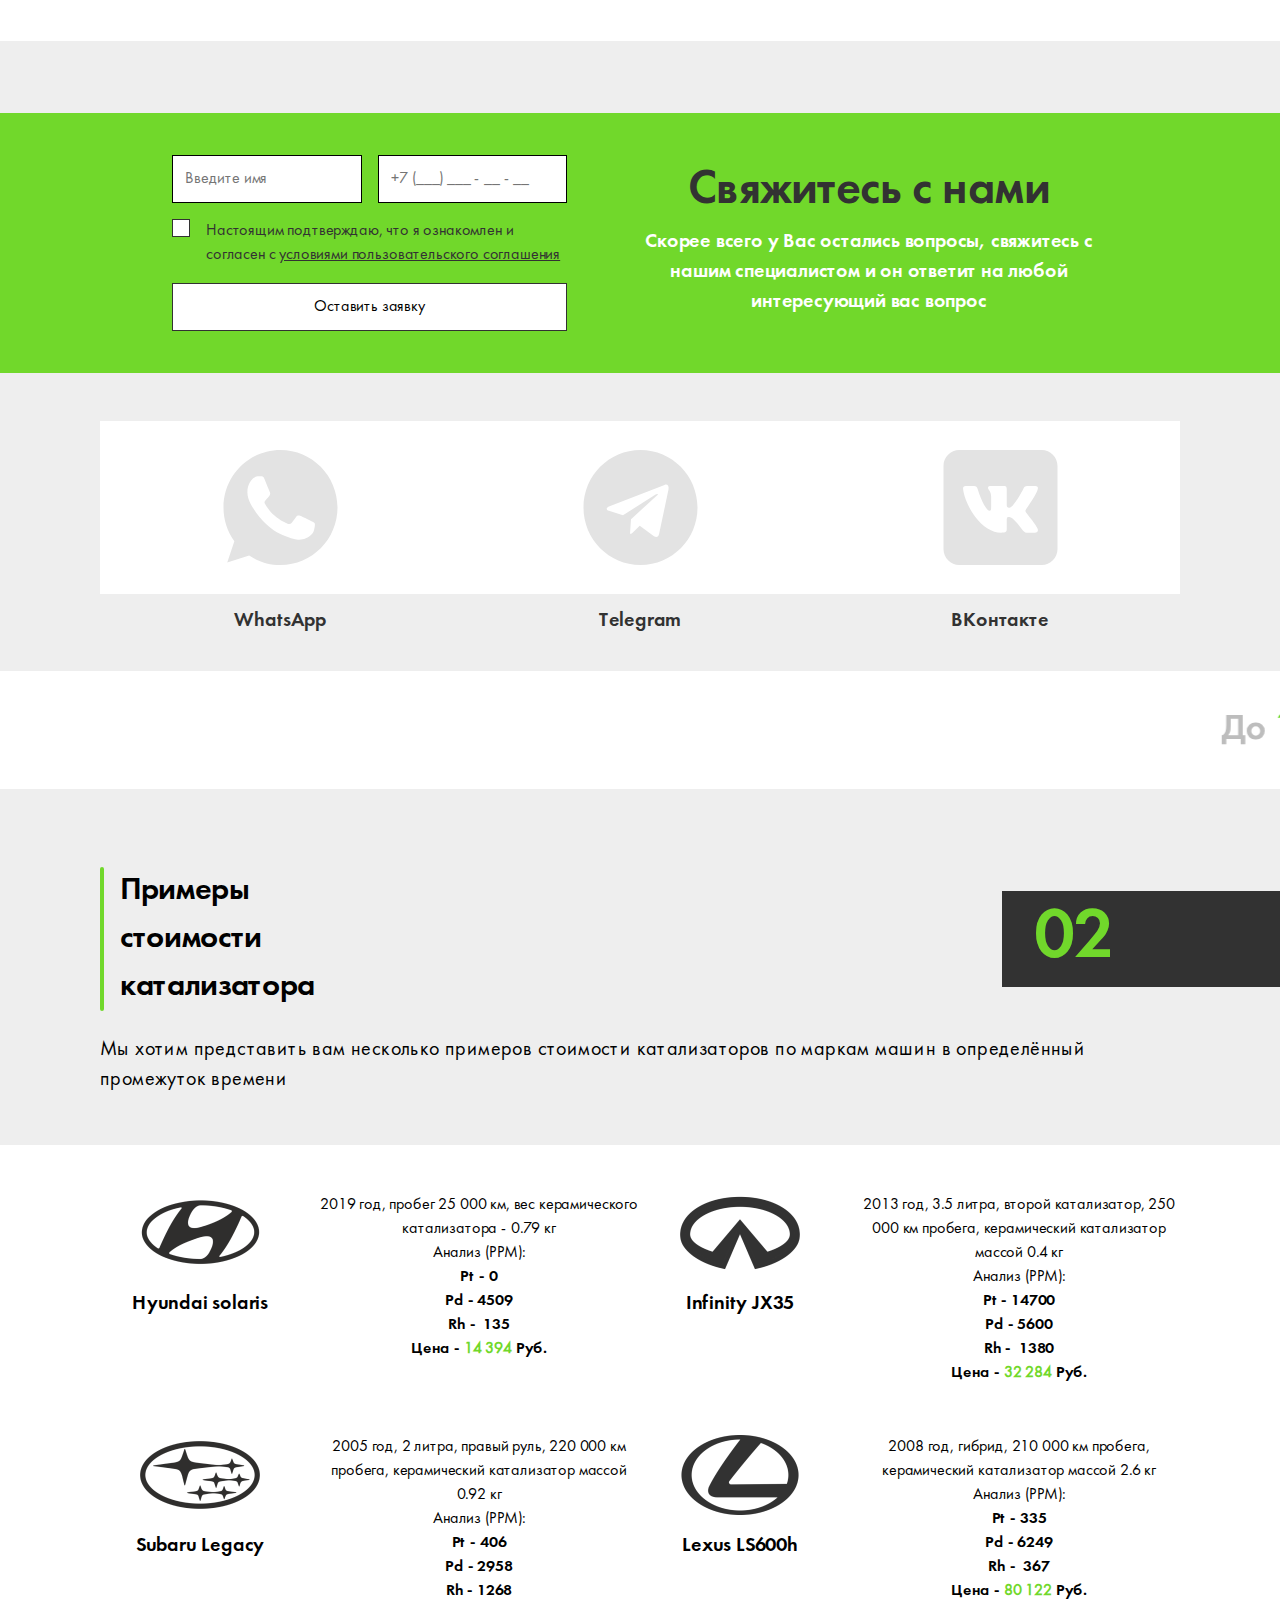
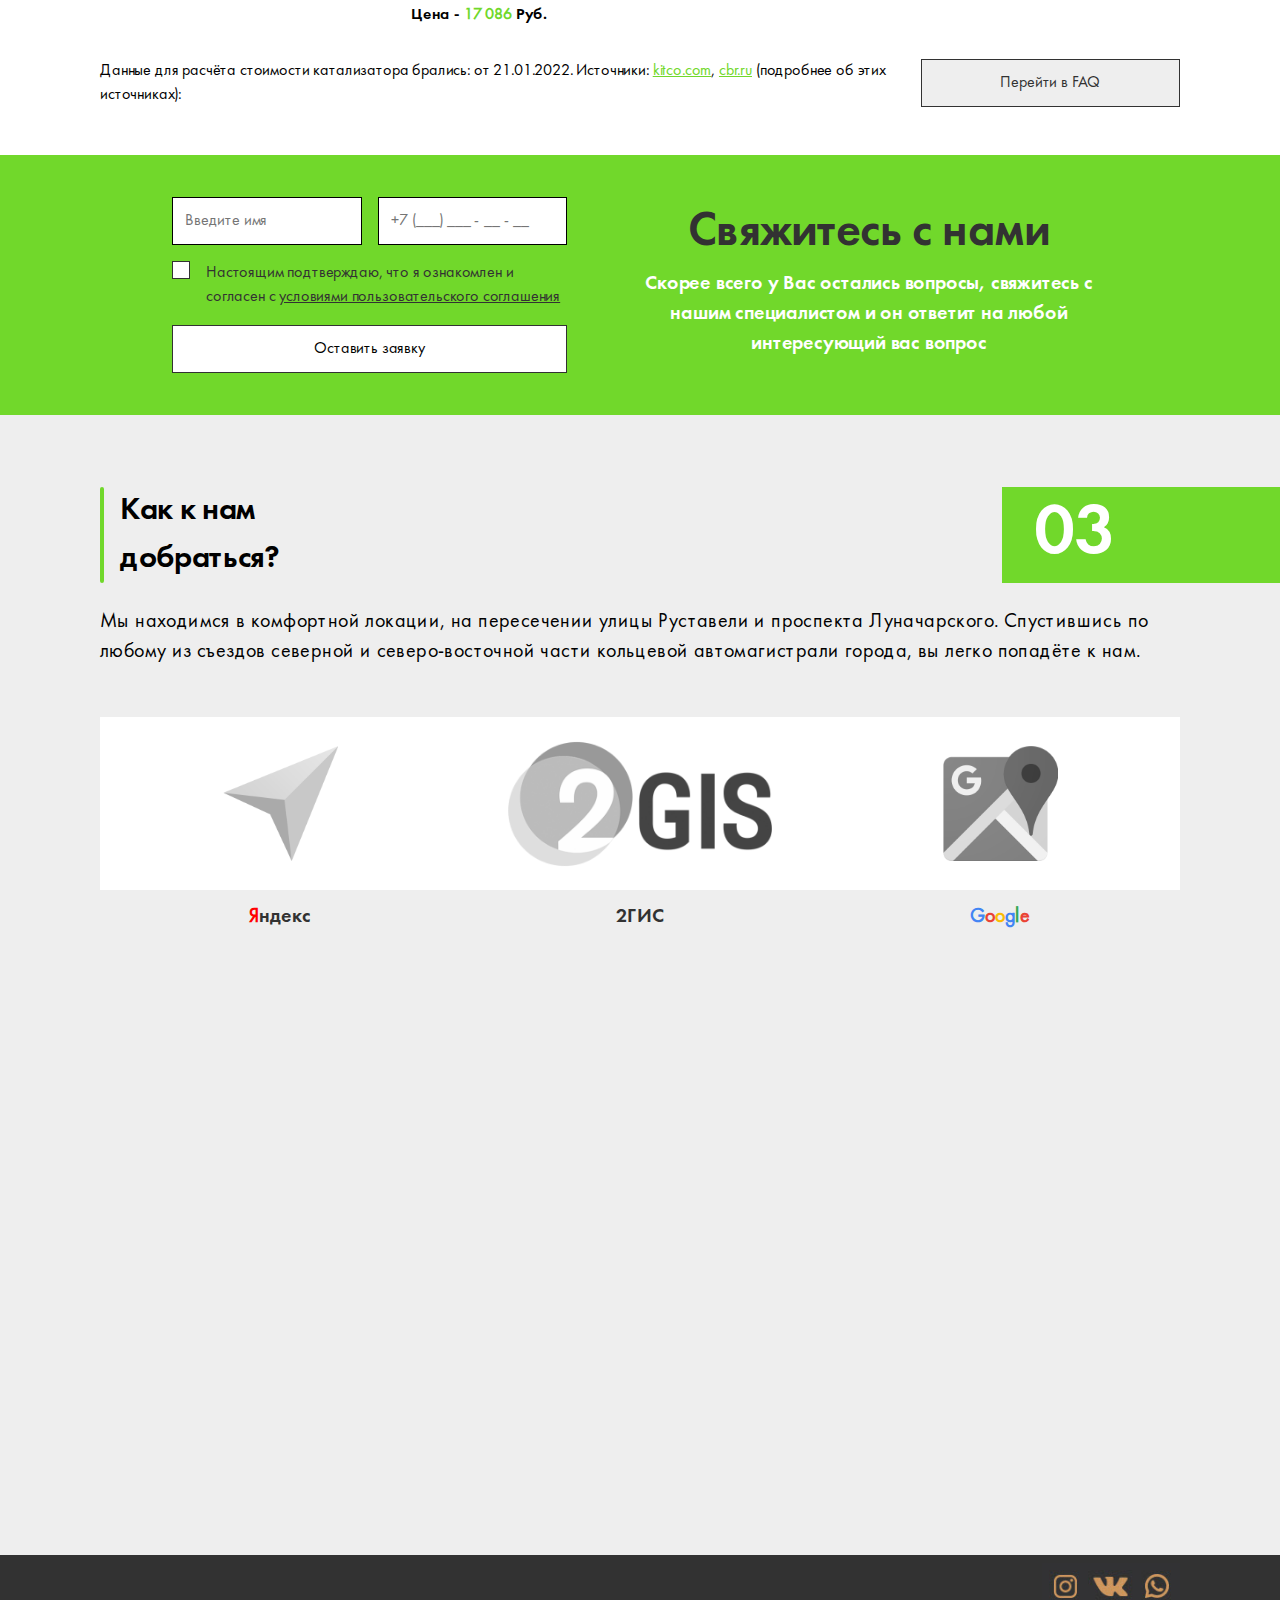
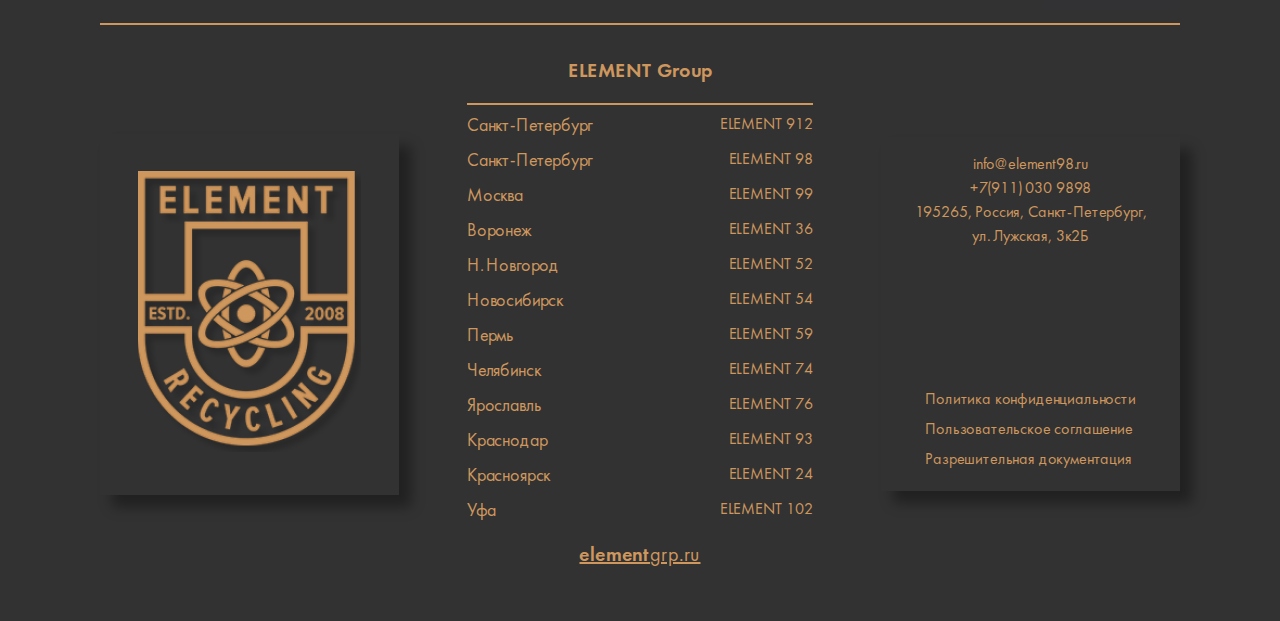
==== commit fc35add5: "Add files via upload" ====
--- a/index.html
+++ b/index.html
@@ -16,6 +16,6 @@
 Цена - <span class="pricing__item-price">17 086</span> Руб.</div></div></div><div class="pricing__item"><div class="pricing__item-left"><img src="./img/pricing/4.png">Lexus LS600h</div><div class="pricing__item-right">2008 год, гибрид, 210 000 км пробега, керамический катализатор массой 2.6 кг<div class="pricing__item-analysis">Анализ (PPM):</div><div class="pricing__item-stats">Pt - 335
 Pd - 6249
 Rh -  367
-Цена - <span class="pricing__item-price">80 122</span> Руб.</div></div></div></div><div class="pricing__end"><div class="pricing__end-text">Данные для расчёта стоимости катализатора брались: от 21.01.2022. Источники:&nbsp;<a href="https://kitco.com">kitco.com</a>,&nbsp;<a href="https://cbr.ru">cbr.ru</a>&nbsp;(подробнее об этих источниках):</div><a href="https://example.com">Перейти в FAQ</a></div></div></div><div class="subheader subheader_primary-white"><div class="subheader__inner"><div class="subheader__top"><div class="subheader__left">Как к нам
-добраться?</div><div class="subheader__right">03</div></div>Мы находимся в комфортной локации, на пересечении улицы Руставели и проспекта Луначарского. Спустившись по любому из съездов северной и северо-восточной части кольцевой автомагистрали города, вы легко попадёте к нам.</div></div><div class="contacts"><div class="contacts__inner"><a class="contacts__item contacts_ym" href="https://yandex.ru/maps/?rtext=~60.023066,%2030.429496"><div class="contacts__item-inner"><img src="./img/contacts/yandex.png"></div><span class="y-red">Я</span>ндекc</a><a class="contacts__item contacts_2g" href="https://2gis.ru/spb/search/ELEMENTAUTO/firm/70000001056754102/tab/reviews?writeReview&amp;m=30.430038%2C60.023128%2F19.35"><div class="contacts__item-inner"><img src="./img/contacts/2gis.png"></div>2ГИС</a><a class="contacts__item contacts_gm" href="https://g.page/r/CS60Upzuldj-EAg/review"><div class="contacts__item-inner"><img src="./img/contacts/google.png"></div><span class="g-blue">G</span><span class="g-red">o</span><span class="g-yellow">o</span><span class="g-blue">g</span><span class="g-green">l</span><span class="g-red">e</span></a></div></div><iframe class="map" src="https://yandex.ru/map-widget/v1/?um=constructor%3A0ceb93e127fc1cf40ba8afa0d5255561e16f402a6b90fd7a87004a957358cca8&amp;amp;source=constructor" frameborder="0"></iframe><footer class="footer"><div class="footer__media"><a href="https://example.com"><img src="./img/footer/inst.png"></a><a href="https://example.com"><img src="./img/footer/vk.png"></a><a href="https://example.com"><img src="./img/footer/wa.png"></a></div><div class="footer__data"><div class="footer__left"><a href="https://elementgrp.ru"><img src="./img/footer/logo.png"></a><div class="footer__left-links"><a href="./tos.html">Политика конфиденциальности</a><a href="./tos.html">Пользовательское соглашение</a><a href="./tos.html">Разрешительная документация</a></div></div><div class="footer__middle"><div class="footer__middle-header"><a href="https://example.com">ELEMENT Group</a></div><div class="footer__middle-divider"></div><div class="footer__middle-item"><a href="https://example.com"><div class="footer__middle-item-left">Санкт-Петербург</div>ELEMENT 912</a></div><div class="footer__middle-item"><a href="https://example.com"><div class="footer__middle-item-left">Санкт-Петербург</div>ELEMENT 98</a></div><div class="footer__middle-item"><a href="https://example.com"><div class="footer__middle-item-left">Москва</div>ELEMENT 99</a></div><div class="footer__middle-item"><a href="https://example.com"><div class="footer__middle-item-left">Воронеж</div>ELEMENT 36</a></div><div class="footer__middle-item"><a href="https://example.com"><div class="footer__middle-item-left">Н. Новгород</div>ELEMENT 52</a></div><div class="footer__middle-item"><a href="https://example.com"><div class="footer__middle-item-left">Новосибирск</div>ELEMENT 54</a></div><div class="footer__middle-item"><a href="https://example.com"><div class="footer__middle-item-left">Пермь</div>ELEMENT 59</a></div><div class="footer__middle-item"><a href="https://example.com"><div class="footer__middle-item-left">Челябинск</div>ELEMENT 74</a></div><div class="footer__middle-item"><a href="https://example.com"><div class="footer__middle-item-left">Ярославль</div>ELEMENT 76</a></div><div class="footer__middle-item"><a href="https://example.com"><div class="footer__middle-item-left">Краснодар</div>ELEMENT 93</a></div><div class="footer__middle-item"><a href="https://example.com"><div class="footer__middle-item-left">Красноярск</div>ELEMENT 24</a></div><div class="footer__middle-item"><a href="https://example.com"><div class="footer__middle-item-left">Уфа</div>ELEMENT 102</a></div><a class="footer__middle-grp" href="https://example.com"><span class="footer__middle-grp-bold">element</span>grp.ru</a><div class="footer__middle-divider footer_mobile-divider footer_mobile"></div><div class="footer__middle-item footer_mobile footer_mobile-link"><a href="./tos.html">Политика конфиденциальности</a></div><div class="footer__middle-item footer_mobile footer_mobile-link"><a href="./tos.html">Пользовательское соглашение</a></div><div class="footer__middle-item footer_mobile footer_mobile-link"><a href="./tos.html">Разрешительная документация</a></div></div><div class="footer__right"><div class="footer__right-links"><span class="footer_active">Главная</span><a href="./pricing.html">Цены</a><a href="./recycling.html">Переработка</a><a href="./FAQ.html">FAQ</a><a href="./contacts.html">Контакты</a></div><div class="footer__right-contacts"><a href="https://exmaple.com">info@element98.ru</a><a href="https://exmaple.com">+7(911) 030 9898</a>195265, Россия, Санкт-Петербург,
-ул. Лужская, 3к2Б</div></div></div></footer></body><script defer src="./js/app.bundle.js"></script><script defer src="./js/index.bundle.js"></script></html>+Цена - <span class="pricing__item-price">80 122</span> Руб.</div></div></div></div><div class="pricing__end"><div class="pricing__end-text">Данные для расчёта стоимости катализатора брались: от 21.01.2022. Источники:&nbsp;<a href="https://kitco.com">kitco.com</a>,&nbsp;<a href="https://cbr.ru">cbr.ru</a>&nbsp;(подробнее об этих источниках):</div><a href="https://example.com">Перейти в FAQ</a></div></div></div><div class="contact-us"><div class="contact-us__inner"><div class="contact-us__left"><form><div class="contact-us__row"><input placeholder="Введите имя"><input placeholder="+7 (___) ___ - __ - __"></div><label class="checkbox"><input type="checkbox" required><div class="checkbox__visualisation"><svg width="20" height="20" fill="none" xmlns="http://www.w3.org/2000/svg"><path d="M17.813 3.71h-1.366a.622.622 0 0 0-.49.24l-8.053 10.2-3.861-4.892a.625.625 0 0 0-.49-.238H2.188c-.131 0-.204.15-.124.251l5.35 6.778c.25.316.73.316.982 0l9.54-12.088c.08-.1.007-.25-.123-.25Z" fill="#000"/></svg></div><div class="checkbox__text">Настоящим подтверждаю, что я ознакомлен и согласен с <a href="/tos.html">условиями пользовательского соглашения</a></div></label><button>Оставить заявку</button></form></div><div class="contact-us__right"><div class="contact-us__head">Свяжитесь с нами</div>Скорее всего у Вас остались вопросы, свяжитесь с нашим специалистом и он ответит на любой интересующий вас вопрос</div></div></div><div class="subheader subheader_primary-white"><div class="subheader__inner"><div class="subheader__top"><div class="subheader__left">Как к нам
+добраться?</div><div class="subheader__right">03</div></div>Мы находимся в комфортной локации, на пересечении улицы Руставели и проспекта Луначарского. Спустившись по любому из съездов северной и северо-восточной части кольцевой автомагистрали города, вы легко попадёте к нам.</div></div><div class="contacts"><div class="contacts__inner"><a class="contacts__item contacts_ym" href="https://yandex.ru/maps/?rtext=~60.023066,%2030.429496"><div class="contacts__item-inner"><img src="./img/contacts/yandex.png"></div><span class="y-red">Я</span>ндекc</a><a class="contacts__item contacts_2g" href="https://2gis.ru/spb/search/ELEMENTAUTO/firm/70000001056754102/tab/reviews?writeReview&amp;m=30.430038%2C60.023128%2F19.35"><div class="contacts__item-inner"><img src="./img/contacts/2gis.png"></div>2ГИС</a><a class="contacts__item contacts_gm" href="https://g.page/r/CS60Upzuldj-EAg/review"><div class="contacts__item-inner"><img src="./img/contacts/google.png"></div><span class="g-blue">G</span><span class="g-red">o</span><span class="g-yellow">o</span><span class="g-blue">g</span><span class="g-green">l</span><span class="g-red">e</span></a></div></div><iframe class="map" src="https://yandex.ru/map-widget/v1/?um=constructor%3A0ceb93e127fc1cf40ba8afa0d5255561e16f402a6b90fd7a87004a957358cca8&amp;amp;source=constructor" frameborder="0"></iframe><footer class="footer"><div class="footer__media"><a href="https://example.com"><img src="./img/footer/inst.png"></a><a href="https://example.com"><img src="./img/footer/vk.png"></a><a href="https://example.com"><img src="./img/footer/wa.png"></a></div><div class="footer__data"><div class="footer__left"><a href="https://elementgrp.ru"><img src="./img/footer/logo.png"></a></div><div class="footer__middle"><div class="footer__middle-header"><a href="https://example.com">ELEMENT Group</a></div><div class="footer__middle-divider"></div><div class="footer__middle-item"><a href="https://example.com"><div class="footer__middle-item-left">Санкт-Петербург</div>ELEMENT 912</a></div><div class="footer__middle-item"><a href="https://example.com"><div class="footer__middle-item-left">Санкт-Петербург</div>ELEMENT 98</a></div><div class="footer__middle-item"><a href="https://example.com"><div class="footer__middle-item-left">Москва</div>ELEMENT 99</a></div><div class="footer__middle-item"><a href="https://example.com"><div class="footer__middle-item-left">Воронеж</div>ELEMENT 36</a></div><div class="footer__middle-item"><a href="https://example.com"><div class="footer__middle-item-left">Н. Новгород</div>ELEMENT 52</a></div><div class="footer__middle-item"><a href="https://example.com"><div class="footer__middle-item-left">Новосибирск</div>ELEMENT 54</a></div><div class="footer__middle-item"><a href="https://example.com"><div class="footer__middle-item-left">Пермь</div>ELEMENT 59</a></div><div class="footer__middle-item"><a href="https://example.com"><div class="footer__middle-item-left">Челябинск</div>ELEMENT 74</a></div><div class="footer__middle-item"><a href="https://example.com"><div class="footer__middle-item-left">Ярославль</div>ELEMENT 76</a></div><div class="footer__middle-item"><a href="https://example.com"><div class="footer__middle-item-left">Краснодар</div>ELEMENT 93</a></div><div class="footer__middle-item"><a href="https://example.com"><div class="footer__middle-item-left">Красноярск</div>ELEMENT 24</a></div><div class="footer__middle-item"><a href="https://example.com"><div class="footer__middle-item-left">Уфа</div>ELEMENT 102</a></div><a class="footer__middle-grp" href="https://example.com"><span class="footer__middle-grp-bold">element</span>grp.ru</a><div class="footer__middle-divider footer_mobile-divider footer_mobile"></div><div class="footer__middle-item footer_mobile footer_mobile-link"><a href="./tos.html">Политика конфиденциальности</a></div><div class="footer__middle-item footer_mobile footer_mobile-link"><a href="./tos.html">Пользовательское соглашение</a></div><div class="footer__middle-item footer_mobile footer_mobile-link"><a href="./tos.html">Разрешительная документация</a></div></div><div class="footer__right"><div class="footer__right-contacts"><a href="https://exmaple.com">info@element98.ru</a><a href="https://exmaple.com">+7(911) 030 9898</a>195265, Россия, Санкт-Петербург,
+ул. Лужская, 3к2Б</div><div class="footer__right-links"><a href="./tos.html">Политика конфиденциальности</a><a href="./tos.html">Пользовательское соглашение</a><a href="./tos.html">Разрешительная документация</a></div></div></div></footer></body><script defer src="./js/app.bundle.js"></script><script defer src="./js/index.bundle.js"></script></html>--- a/css/index.bundle.css
+++ b/css/index.bundle.css
@@ -1 +1 @@
-.c-primary{color:#71d82b}.g-blue{color:#4285f4}.g-yellow{color:#fbbc05}.g-red{color:#ea4335}.g-green{color:#34a853}.y-red{color:red}@font-face{font-family:"FuturaBookC";src:local("FuturaBookC"),url("../fonts/FuturaBookC/futurabookc.woff2") format("woff2"),url("../fonts/FuturaBookC/futurabookc.woff") format("woff"),url("../fonts/FuturaBookC/futurabookc.ttf") format("truetype");font-weight:400;font-style:normal}@font-face{font-family:"FuturaDemiC";src:local("FuturaDemiC"),url("../fonts/FuturaDemiC/futurademic.woff2") format("woff2"),url("../fonts/FuturaDemiC/futurademic.woff") format("woff"),url("../fonts/FuturaDemiC/futurademic.ttf") format("truetype");font-weight:400;font-style:normal}*{font-family:"FuturaBookC",sans-serif;box-sizing:border-box}body,html{margin:0}body{background:#eee}h1,h2,h3,h4,h5{margin:0;padding:0}input{padding:12px;border:1px solid #000;outline:none !important;box-sizing:border-box;width:100%;border-radius:0 !important}.header{width:100%;background:#fff;padding-top:64px;padding-bottom:11px}.header__mobile{display:none}.header__inner{max-width:1080px;margin:0 auto;display:flex;justify-content:space-between}.header__left{white-space:pre-wrap;line-height:0}.header__left img{height:103px}.header__left-text{margin-top:43px;font-weight:400;font-size:20px;line-height:30px;letter-spacing:.02em;font-family:FuturaBookC,sans-serif}.header__left-logo-text{font-weight:600;font-size:18px;line-height:27px;letter-spacing:-0.01em;font-family:FuturaDemiC,sans-serif;margin-top:8px;margin-bottom:10px}.header__right{display:flex;flex-direction:column;align-items:flex-end}.header__right-top{display:flex;align-items:center}.header__right-address{white-space:pre-wrap;text-align:end;font-weight:400;font-size:20px;line-height:30px;letter-spacing:.02em;font-family:FuturaBookC,sans-serif}.header__right-coat{height:60px;margin:0 32px}.header__right-phones{display:flex;flex-direction:column}.header__right-phones a{font-weight:600;font-size:32px;line-height:48px;letter-spacing:-0.01em;font-family:FuturaDemiC,sans-serif;text-decoration:none;color:#323232}.header__right-phones a:first-of-type{color:#71d82b}.header__right-whatsapp{margin-left:24px}.header__right-middle{margin-right:32px;margin-top:8px;margin-bottom:42px;font-weight:400;font-size:16px;line-height:24px;letter-spacing:-0.01em;font-family:FuturaBookC,sans-serif}.header__right-bottom{width:713px;display:flex}.header__right-bottom a,.header__right-bottom span{width:100%;cursor:pointer;height:38px;display:flex;justify-content:center;align-items:center;text-decoration:none;color:#323232;font-weight:400;font-size:20px;line-height:30px;letter-spacing:.02em;font-family:FuturaBookC,sans-serif}.header__right-bottom a:hover{background:#71d82b}.header .header_active{background:#323232;color:#fff}@media(max-width: 1100px){.header__inner{padding-left:20px;padding-right:20px}}@media(max-width: 980px){.header__left-text{display:none}}@media(max-width: 910px){.header{margin-bottom:0;position:sticky;padding:0;top:0;z-index:10000000}.header__inner{padding:0;max-width:none}.header__mobile{display:flex;width:100%;z-index:1000;justify-content:space-between;padding:13.5px 24px;background:#e0e0e0}.header__mobile-left{display:flex;align-items:center}.header__mobile-left img{width:24px;height:24px}.header__mobile-left button{outline:none;background:transparent;border:0}.header__mobile-left button,.header__mobile-left a{padding:0;display:block;width:24px;height:24px}.header__mobile-left .header__mobile-delimiter{height:100%;width:1px;background:#000;margin:0 14.7px}.header__mobile-logo,.header__mobile-logo img{width:46.94px;height:24.07px}.header__mobile-links{transform:translateX(-100%);transition:.1s ease-in-out;box-sizing:border-box;position:absolute;background:#e0e0e0;z-index:100;width:100vw;height:100vh;top:0;left:0;padding:40px 40px;display:flex;flex-direction:column}.header__mobile-links a,.header__mobile-links span{font-weight:600;font-size:24px;line-height:36px;letter-spacing:-0.01em;font-family:FuturaDemiC,sans-serif;text-decoration:none;color:#323232;padding:8px 0}.header__mobile-links a.header_active,.header__mobile-links span.header_active{background:transparent;color:#323232;width:fit-content}.header__mobile-links a.header_active::after,.header__mobile-links span.header_active::after{display:block;content:"";width:100%;height:2px;background:#71d82b}.header__mobile-close{position:absolute;bottom:24px;right:40px;background:0;border:0;outline:none !important}.header__left{display:none}.header__right{display:none}.header_mobile-opened{transform:translateX(0)}}.main-block{width:100%}.main-block__mobile{display:none}.main-block__inner{max-width:1080px;margin:40px auto 0;position:relative;padding:32px 48px 46px 72px}.main-block__bg{position:absolute;top:0;left:0;width:100%;height:100%;object-fit:cover;object-position:center;z-index:-1}.main-block__top{display:flex;justify-content:space-between;margin-bottom:16px}.main-block__header{font-weight:600;font-size:72px;line-height:108px;letter-spacing:-0.01em;font-family:FuturaDemiC,sans-serif;color:#fff;text-transform:uppercase;white-space:pre-wrap}.main-block__icons{margin-top:16px}.main-block__icons a{margin-right:16px}.main-block__icons a:last-of-type{margin-right:0}.main-block__middle{font-weight:600;font-size:32px;line-height:48px;letter-spacing:-0.01em;font-family:FuturaDemiC,sans-serif;color:#71d82b;margin-bottom:20px}.main-block__bottom{display:flex;justify-content:space-between}.main-block__bottom-form{margin-top:16px;width:386px}.main-block__bottom-form button,.main-block__bottom-form input{background:rgba(0,0,0,.3);border:2px solid #fff;color:#fff;height:50px;width:100%;text-align:center;font-weight:400;font-size:16px;line-height:24px;letter-spacing:-0.01em;font-family:FuturaBookC,sans-serif}.main-block__bottom-form input::placeholder{color:#fff}.main-block__bottom-form button{margin-top:16px;cursor:pointer}.main-block__bottom-form .checkbox{position:relative;display:flex;margin-top:16px;width:100%;cursor:pointer}.main-block__bottom-form .checkbox input{opacity:0;position:absolute;width:14px;height:14px;margin:0}.main-block__bottom-form .checkbox input:checked+.checkbox__visualisation svg{opacity:1 !important}.main-block__bottom-form .checkbox__visualisation{position:relative;border:2px solid #fff;background:rgba(0,0,0,.3);min-width:18px;min-height:18px;width:18px;height:18px;margin-right:12px}.main-block__bottom-form .checkbox__visualisation svg{opacity:0;position:absolute;top:-2px;left:-3px;transform:scale(0.8)}.main-block__bottom-form .checkbox__visualisation svg path{fill:#fff}.main-block__bottom-form .checkbox__text{font-weight:400;font-size:12px;line-height:18px;letter-spacing:-0.01em;font-family:FuturaBookC,sans-serif;color:#fff}.main-block__bottom-form .checkbox__text a{color:#71d82b}.main-block__bottom-row{display:flex}.main-block__bottom-row input:first-of-type{margin-right:16px}.main-block__features{display:grid;grid-template-columns:1fr 1fr;grid-row-gap:28px}.main-block__feature{color:#fff;text-align:center;width:229.5px}.main-block__feature-header{font-weight:600;font-size:32px;line-height:48px;letter-spacing:-0.01em;font-family:FuturaDemiC,sans-serif}.main-block__feature-body{font-weight:400;font-size:20px;line-height:30px;letter-spacing:.02em;font-family:FuturaBookC,sans-serif}@media(max-width: 1100px){.main-block__inner{margin-top:0;padding-left:32px;padding-right:32px}.main-block__inner .main-block__icons{display:none}.main-block__mobile{display:flex;justify-content:flex-end;max-width:1080px;margin:0 auto;padding:0 20px}.main-block__mobile img{filter:brightness(0.3)}}@media(max-width: 935px){.main-block__inner{padding-bottom:32px;padding-top:32px}.main-block__bottom{align-items:center;flex-direction:column}.main-block__feature{width:100%}.main-block__features{margin-top:35px}}@media(max-width: 767px){.main-block__top{justify-content:center}.main-block__middle{text-align:center}.main-block__header{font-weight:600;font-size:32px;line-height:48px;letter-spacing:-0.01em;font-family:FuturaDemiC,sans-serif}}@media(max-width: 456px){.main-block__inner{padding-left:20px;padding-right:20px}.main-block__bottom{width:100%}.main-block__bottom-form{width:100%}.main-block__feature-header{font-weight:600;font-size:24px;line-height:36px;letter-spacing:-0.01em;font-family:FuturaDemiC,sans-serif}}.subheader{margin-top:72px;margin-bottom:50px;width:100%}.subheader__inner{max-width:1080px;margin:0 auto}.subheader__top{display:flex;align-items:center;justify-content:space-between;margin-bottom:24px}.subheader__left{display:flex;white-space:pre-wrap;font-weight:600;font-size:32px;line-height:48px;letter-spacing:-0.01em;font-family:FuturaDemiC,sans-serif}.subheader__left::before{display:block;content:"";width:4px;border-radius:8px;background:#71d82b;margin-right:16px}.subheader__right{font-weight:600;font-size:72px;line-height:108px;letter-spacing:-0.01em;font-family:FuturaDemiC,sans-serif;padding-left:32px;height:96px;display:flex;align-items:center;width:278px;position:absolute;right:0}.subheader__inner{font-weight:400;font-size:20px;line-height:30px;letter-spacing:.02em;font-family:FuturaBookC,sans-serif}.subheader.subheader_black-white .subheader__right{color:#fff;background:#323232}.subheader.subheader_black-primary .subheader__right{color:#71d82b;background:#323232}.subheader.subheader_primary-white .subheader__right{color:#fff;background:#71d82b}@media(min-width: 1720px){.subheader__right{position:relative}}@media(max-width: 1100px){.subheader__inner{padding-left:20px}}@media(max-width: 573px){.subheader__inner{font-size:0}.subheader__top{margin-bottom:0}.subheader__right{font-weight:600;font-size:36px;line-height:54px;letter-spacing:-0.01em;font-family:FuturaDemiC,sans-serif;padding:11.5px 32px;width:auto}}.process{width:100%;background:#fff;padding:48px 0;margin-bottom:72px}.process__inner{max-width:1080px;margin:0 auto}.process__steps{display:flex;justify-content:space-between;margin-bottom:32px}.process__steps>img{height:24px;width:24px;margin-top:36px}.process__step{text-align:center;max-width:159px;font-weight:400;font-size:16px;line-height:24px;letter-spacing:-0.01em;font-family:FuturaBookC,sans-serif}.process__step img{height:90px;width:158.6px}.process__step-header{font-weight:600;font-size:20px;line-height:30px;letter-spacing:-0.01em;font-family:FuturaDemiC,sans-serif;margin-bottom:6px}.process__FAQ{display:flex;justify-content:space-between;align-items:center;font-weight:400;font-size:20px;line-height:30px;letter-spacing:.02em;font-family:FuturaBookC,sans-serif}.process__FAQ a{width:275px;height:48px;background:#eee;border:1px solid #323232;display:flex;justify-content:center;align-items:center;color:#323232;text-decoration:none;transition:.2s ease-in-out;font-weight:400;font-size:16px;line-height:24px;letter-spacing:-0.01em;font-family:FuturaBookC,sans-serif}.process__FAQ a:hover{background:#323232;color:#fff}@media(max-width: 1100px){.process__inner{padding-left:20px;padding-right:20px}}@media(max-width: 950px){.process{padding:0}.process__inner{padding-top:32px;padding-bottom:32px}.process__steps{flex-direction:column}.process__steps>img{margin:12px 0 12px 70px}.process__step{display:flex;max-width:none;text-align:left}.process__FAQ{flex-direction:column;text-align:center}.process__FAQ a{margin-top:24px;width:100%}}.contacts{width:100%}.contacts__inner{max-width:1080px;margin:0 auto;display:flex;justify-content:space-between}.contacts__item{width:100%;text-align:center;text-decoration:none !important;color:#323232 !important;margin-bottom:11.5px;font-weight:600;font-size:20px;line-height:30px;letter-spacing:-0.01em;font-family:FuturaDemiC,sans-serif}.contacts__item-inner{height:173px;background:#fff;display:flex;justify-content:center;align-items:center;transition:.3s ease-in-out;margin-bottom:11.5px}.contacts__item-inner img{width:115px;height:115px}.contacts .contacts_wa:hover .contacts__item-inner{background:#25d366}.contacts .contacts_vk:hover .contacts__item-inner{background:#07f}.contacts .contacts_tg:hover .contacts__item-inner{background:#08c}.contacts .contacts_ym img{width:115px;height:115px;filter:saturate(0)}.contacts .contacts_ym:hover img{width:155px;height:155px;filter:saturate(1)}.contacts .contacts_2g img{width:264px;height:152px;filter:saturate(0)}.contacts .contacts_2g:hover img{width:300px;height:173px;filter:saturate(1)}.contacts .contacts_gm img{width:115px;height:115px;filter:saturate(0)}.contacts .contacts_gm:hover img{width:155px;height:155px;filter:saturate(1)}@media(max-width: 768px){.contacts__item-inner{height:103px}.contacts__item-inner img{width:60px;height:60px}.contacts_ym img,.contacts_gm img{width:70px !important;height:70px !important}.contacts_ym:hover img,.contacts_ym:focus img,.contacts_gm:hover img,.contacts_gm:focus img{height:90px !important;width:90px !important}.contacts_2g img{width:80px !important;height:auto !important}.contacts_2g:hover img,.contacts_2g:focus img{width:100px !important}}@media(max-width: 1240px){.contacts-page__info,.contacts-page__text{padding:0 20px}}@media(max-width: 850px){.contacts-page__text{margin:32px 0}.contacts-page__left{min-width:auto !important}.contacts-page__info{flex-direction:column}.contacts-page__info iframe{margin-top:32px;height:70vh;margin-left:-20px;width:calc(100% + 40px) !important}}.contact-us{width:100%;background:#71d82b;margin-bottom:48px}.contact-us__inner{max-width:1080px;margin:0 auto;padding:42px 72px;display:flex;justify-content:space-between}.contact-us__right{font-weight:600;font-size:20px;line-height:30px;letter-spacing:-0.01em;font-family:FuturaDemiC,sans-serif;color:#fff;text-align:center;max-width:478px}.contact-us__head{font-weight:600;font-size:48px;line-height:72px;letter-spacing:-0.01em;font-family:FuturaDemiC,sans-serif;color:#323232}.contact-us__left{max-width:395px}.contact-us__left form button{height:48px;width:100%;margin-top:16px;border:1px solid #323232;background:#fff;font-weight:400;font-size:16px;line-height:24px;letter-spacing:-0.01em;font-family:FuturaBookC,sans-serif;cursor:pointer}.contact-us__left form .checkbox{position:relative;display:flex;margin-top:16px;width:100%;cursor:pointer}.contact-us__left form .checkbox input{opacity:0;position:absolute;width:14px;height:14px;margin:0}.contact-us__left form .checkbox input:checked+.checkbox__visualisation svg{opacity:1 !important}.contact-us__left form .checkbox__visualisation{position:relative;border:1px solid #323232;background:#fff;min-width:18px;min-height:18px;width:18px;height:18px;margin-right:16px}.contact-us__left form .checkbox__visualisation svg{opacity:0;position:absolute;top:-2px;left:-2px}.contact-us__left form .checkbox__visualisation svg path{fill:#323232}.contact-us__left form .checkbox__text{font-weight:400;font-size:16px;line-height:24px;letter-spacing:-0.01em;font-family:FuturaBookC,sans-serif;color:#323232}.contact-us__left form .checkbox__text a{color:#323232}.contact-us__row{display:flex;margin-bottom:16px}.contact-us__row input{width:100%;height:48px;font-weight:400;font-size:16px;line-height:24px;letter-spacing:-0.01em;font-family:FuturaBookC,sans-serif}.contact-us__row input:first-of-type{margin-right:16px}@media(max-width: 1022px){.contact-us__inner{flex-direction:column;align-items:center}.contact-us__left{margin-bottom:32px}}@media(max-width: 688px){.contact-us__inner{padding-left:20px;padding-right:20px}}.spinning-catalyst{font-weight:600;font-size:36px;line-height:54px;letter-spacing:-0.01em;font-family:FuturaDemiC,sans-serif;color:#bdbdbd;background:#fff;padding:32px 0;margin-top:24px}.pricing{width:100%;background:#fff}.pricing__inner{padding:48px 0;max-width:1080px;margin:0 auto}.pricing__items{display:grid;grid-template-columns:1fr 1fr;grid-row-gap:50px;margin-bottom:32px}.pricing__item{display:flex;justify-content:space-between}.pricing__item-left{max-width:200px;text-align:center;margin-right:6px;font-weight:600;font-size:20px;line-height:30px;letter-spacing:-0.01em;font-family:FuturaDemiC,sans-serif}.pricing__item-left img{margin-bottom:6px;width:100%}.pricing__item-right{max-width:322px;text-align:center;font-weight:400;font-size:16px;line-height:24px;letter-spacing:-0.01em;font-family:FuturaBookC,sans-serif}.pricing__item-stats{font-weight:600;font-size:16px;line-height:24px;letter-spacing:-0.01em;font-family:FuturaDemiC,sans-serif;white-space:pre-wrap}.pricing__item-price{color:#71d82b}.pricing__end{display:flex;justify-content:space-between}.pricing__end-text{font-weight:400;font-size:16px;line-height:24px;letter-spacing:-0.01em;font-family:FuturaBookC,sans-serif}.pricing__end-text>a{color:#71d82b}.pricing__end>a{width:275px;height:48px;background:#eee;border:1px solid #323232;display:flex;justify-content:center;align-items:center;color:#323232;text-decoration:none;transition:.2s ease-in-out;font-weight:400;font-size:16px;line-height:24px;letter-spacing:-0.01em;font-family:FuturaBookC,sans-serif}.pricing__end>a:hover{color:#fff;background:#323232}@media(max-width: 1100px){.pricing__inner{padding-right:20px;padding-left:20px}}@media(max-width: 700px){.pricing__item-left{width:170px;min-width:170px}.pricing__items{display:flex;flex-direction:column}.pricing__inner{padding-top:32px;padding-bottom:32px}.pricing__end{flex-direction:column;align-items:center;text-align:center}.pricing__end a{margin-top:24px;width:100%}}.map{width:100% !important;height:536px;margin-top:70px}.footer{background:#323232;padding-top:8px;padding-bottom:50px}.footer__media{border-bottom:2px solid #ce975e;max-width:1080px;margin:0 auto;padding-bottom:8px;display:flex;justify-content:flex-end;margin-bottom:32px}.footer__media img{width:46px;height:46px}.footer__data{display:flex;justify-content:space-between;max-width:1080px;margin:0 auto}.footer__left>a{display:block;margin-left:24px;margin-top:35px;margin-bottom:35px}.footer__left>a img{width:223px;height:281px}.footer__left-links a{display:block;white-space:nowrap;color:#ce975e;text-decoration:none;font-weight:400;font-size:20px;line-height:30px;letter-spacing:.02em;font-family:FuturaBookC,sans-serif;padding:3px 0}.footer__middle{min-width:346px}.footer__middle-header{display:flex;justify-content:center}.footer__middle-header a{font-weight:600;font-size:20px;line-height:30px;letter-spacing:-0.01em;font-family:FuturaDemiC,sans-serif;color:#ce975e;text-decoration:none}.footer__middle-divider{width:100%;height:2px;background:#ce975e;margin:8px 0}.footer__middle-item{margin-bottom:8px}.footer__middle-item:last-of-type{margin-bottom:0}.footer__middle-item a{font-weight:400;font-size:16px;line-height:24px;letter-spacing:-0.01em;font-family:FuturaBookC,sans-serif;display:flex;justify-content:space-between;color:#ce975e;text-decoration:none}.footer__middle-item-left{font-weight:400;font-size:18px;line-height:27px;letter-spacing:-0.01em;font-family:FuturaBookC,sans-serif}.footer__middle-grp{margin-top:46px;display:flex;justify-content:center;color:#ce975e;font-weight:400;font-size:20px;line-height:30px;letter-spacing:.02em;font-family:FuturaBookC,sans-serif}.footer__middle-grp-bold{font-weight:600;font-size:20px;line-height:30px;letter-spacing:-0.01em;font-family:FuturaDemiC,sans-serif}.footer__right{display:flex;justify-content:space-between;flex-direction:column}.footer__right-links{margin-top:36px;display:flex;flex-direction:column;align-items:flex-end}.footer__right-links>*{margin-bottom:25.75px}.footer__right-links>*:last-child{margin-bottom:0}.footer__right-links a{color:#ce975e;text-decoration:none;font-weight:400;font-size:20px;line-height:30px;letter-spacing:.02em;font-family:FuturaBookC,sans-serif}.footer__right-contacts{margin-bottom:81px;display:flex;flex-direction:column;align-items:flex-end;color:#ce975e;white-space:pre-wrap;text-align:end;font-weight:400;font-size:18px;line-height:27px;letter-spacing:-0.01em;font-family:FuturaBookC,sans-serif}.footer__right-contacts a{color:#ce975e;text-decoration:none}.footer_active{font-weight:600;font-size:20px;line-height:30px;letter-spacing:-0.01em;font-family:FuturaDemiC,sans-serif;text-decoration:underline;color:#ce975e}.footer_mobile{display:none}@media(max-width: 1100px){.footer__media{margin-left:20px;margin-right:20px}.footer__data{padding-left:20px;padding-right:20px}.footer__left{margin-right:20px}.footer__right{margin-left:20px}}@media(max-width: 840px){.footer__data{flex-direction:column}.footer__right{order:0;margin-left:0;align-items:center;margin-bottom:60px}.footer__right-links{margin-top:0;align-items:center;margin-bottom:48px}.footer__right-contacts{align-items:center;text-align:center;margin-bottom:0}.footer__middle{order:2;min-width:auto}.footer__left{order:1;margin-right:0;margin-top:0;display:flex;flex-direction:column;align-items:center;margin-bottom:48px}.footer__left-links{display:none}.footer__left>a{margin:0}.footer_mobile-divider{margin:20px 0;display:block}.footer_mobile{display:block}.footer_mobile-link{display:flex;justify-content:center}.footer_mobile-link a{font-weight:400;font-size:20px;line-height:30px;letter-spacing:.02em;font-family:FuturaBookC,sans-serif}}
+.c-primary{color:#71d82b}.g-blue{color:#4285f4}.g-yellow{color:#fbbc05}.g-red{color:#ea4335}.g-green{color:#34a853}.y-red{color:red}@font-face{font-family:"FuturaBookC";src:local("FuturaBookC"),url("../fonts/FuturaBookC/futurabookc.woff2") format("woff2"),url("../fonts/FuturaBookC/futurabookc.woff") format("woff"),url("../fonts/FuturaBookC/futurabookc.ttf") format("truetype");font-weight:400;font-style:normal}@font-face{font-family:"FuturaDemiC";src:local("FuturaDemiC"),url("../fonts/FuturaDemiC/futurademic.woff2") format("woff2"),url("../fonts/FuturaDemiC/futurademic.woff") format("woff"),url("../fonts/FuturaDemiC/futurademic.ttf") format("truetype");font-weight:400;font-style:normal}*{font-family:"FuturaBookC",sans-serif;box-sizing:border-box}body,html{margin:0}body{background:#eee}h1,h2,h3,h4,h5{margin:0;padding:0}input{padding:12px;border:1px solid #000;outline:none !important;box-sizing:border-box;width:100%;border-radius:0 !important}.header{width:100%;background:#fff;padding-top:64px;padding-bottom:11px}.header__mobile{display:none}.header__inner{max-width:1080px;margin:0 auto;display:flex;justify-content:space-between}.header__left{white-space:pre-wrap;line-height:0}.header__left img{height:103px}.header__left-text{margin-top:43px;font-weight:400;font-size:20px;line-height:30px;letter-spacing:.02em;font-family:FuturaBookC,sans-serif}.header__left-logo-text{font-weight:600;font-size:18px;line-height:27px;letter-spacing:-0.01em;font-family:FuturaDemiC,sans-serif;margin-top:8px;margin-bottom:10px}.header__right{display:flex;flex-direction:column;align-items:flex-end}.header__right-top{display:flex;align-items:center}.header__right-address{white-space:pre-wrap;text-align:end;font-weight:400;font-size:20px;line-height:30px;letter-spacing:.02em;font-family:FuturaBookC,sans-serif}.header__right-coat{height:60px;margin:0 32px}.header__right-phones{display:flex;flex-direction:column}.header__right-phones a{font-weight:600;font-size:32px;line-height:48px;letter-spacing:-0.01em;font-family:FuturaDemiC,sans-serif;text-decoration:none;color:#323232}.header__right-phones a:first-of-type{color:#71d82b}.header__right-whatsapp{margin-left:24px}.header__right-middle{margin-right:32px;margin-top:8px;margin-bottom:42px;font-weight:400;font-size:16px;line-height:24px;letter-spacing:-0.01em;font-family:FuturaBookC,sans-serif}.header__right-bottom{width:713px;display:flex}.header__right-bottom a,.header__right-bottom span{width:100%;cursor:pointer;height:38px;display:flex;justify-content:center;align-items:center;text-decoration:none;color:#323232;font-weight:400;font-size:20px;line-height:30px;letter-spacing:.02em;font-family:FuturaBookC,sans-serif}.header__right-bottom a:hover{background:#71d82b}.header .header_active{background:#323232;color:#fff}@media(max-width: 1100px){.header__inner{padding-left:20px;padding-right:20px}}@media(max-width: 980px){.header__left-text{display:none}}@media(max-width: 910px){.header{margin-bottom:0;position:sticky;padding:0;top:0;z-index:10000000}.header__inner{padding:0;max-width:none}.header__mobile{display:flex;width:100%;z-index:1000;justify-content:space-between;padding:13.5px 24px;background:#e0e0e0}.header__mobile-left{display:flex;align-items:center}.header__mobile-left img{width:24px;height:24px}.header__mobile-left button{outline:none;background:transparent;border:0}.header__mobile-left button,.header__mobile-left a{padding:0;display:block;width:24px;height:24px}.header__mobile-left .header__mobile-delimiter{height:100%;width:1px;background:#000;margin:0 14.7px}.header__mobile-logo,.header__mobile-logo img{width:46.94px;height:24.07px}.header__mobile-links{transform:translateX(-100%);transition:.1s ease-in-out;box-sizing:border-box;position:absolute;background:#e0e0e0;z-index:100;width:100vw;height:100vh;top:0;left:0;padding:40px 40px;display:flex;flex-direction:column}.header__mobile-links a,.header__mobile-links span{font-weight:600;font-size:24px;line-height:36px;letter-spacing:-0.01em;font-family:FuturaDemiC,sans-serif;text-decoration:none;color:#323232;padding:8px 0}.header__mobile-links a.header_active,.header__mobile-links span.header_active{background:transparent;color:#323232;width:fit-content}.header__mobile-links a.header_active::after,.header__mobile-links span.header_active::after{display:block;content:"";width:100%;height:2px;background:#71d82b}.header__mobile-close{position:absolute;bottom:24px;right:40px;background:0;border:0;outline:none !important}.header__left{display:none}.header__right{display:none}.header_mobile-opened{transform:translateX(0)}}.main-block{width:100%}.main-block__mobile{display:none}.main-block__inner{max-width:1080px;margin:40px auto 0;position:relative;padding:32px 48px 46px 72px}.main-block__bg{position:absolute;top:0;left:0;width:100%;height:100%;object-fit:cover;object-position:center;z-index:-1}.main-block__top{display:flex;justify-content:space-between;margin-bottom:16px}.main-block__header{font-weight:600;font-size:72px;line-height:108px;letter-spacing:-0.01em;font-family:FuturaDemiC,sans-serif;color:#fff;text-transform:uppercase;white-space:pre-wrap}.main-block__icons{margin-top:16px}.main-block__icons a{margin-right:16px}.main-block__icons a:last-of-type{margin-right:0}.main-block__middle{font-weight:600;font-size:32px;line-height:48px;letter-spacing:-0.01em;font-family:FuturaDemiC,sans-serif;color:#71d82b;margin-bottom:20px}.main-block__bottom{display:flex;justify-content:space-between}.main-block__bottom-form{margin-top:16px;width:386px}.main-block__bottom-form button,.main-block__bottom-form input{background:rgba(0,0,0,.3);border:2px solid #fff;color:#fff;height:50px;width:100%;text-align:center;font-weight:400;font-size:16px;line-height:24px;letter-spacing:-0.01em;font-family:FuturaBookC,sans-serif}.main-block__bottom-form input::placeholder{color:#fff}.main-block__bottom-form button{margin-top:16px;cursor:pointer}.main-block__bottom-form .checkbox{position:relative;display:flex;margin-top:16px;width:100%;cursor:pointer}.main-block__bottom-form .checkbox input{opacity:0;position:absolute;width:14px;height:14px;margin:0}.main-block__bottom-form .checkbox input:checked+.checkbox__visualisation svg{opacity:1 !important}.main-block__bottom-form .checkbox__visualisation{position:relative;border:2px solid #fff;background:rgba(0,0,0,.3);min-width:18px;min-height:18px;width:18px;height:18px;margin-right:12px}.main-block__bottom-form .checkbox__visualisation svg{opacity:0;position:absolute;top:-2px;left:-3px;transform:scale(0.8)}.main-block__bottom-form .checkbox__visualisation svg path{fill:#fff}.main-block__bottom-form .checkbox__text{font-weight:400;font-size:12px;line-height:18px;letter-spacing:-0.01em;font-family:FuturaBookC,sans-serif;color:#fff}.main-block__bottom-form .checkbox__text a{color:#71d82b}.main-block__bottom-row{display:flex}.main-block__bottom-row input:first-of-type{margin-right:16px}.main-block__features{display:grid;grid-template-columns:1fr 1fr;grid-row-gap:28px}.main-block__feature{color:#fff;text-align:center;width:229.5px}.main-block__feature-header{font-weight:600;font-size:32px;line-height:48px;letter-spacing:-0.01em;font-family:FuturaDemiC,sans-serif}.main-block__feature-body{font-weight:400;font-size:20px;line-height:30px;letter-spacing:.02em;font-family:FuturaBookC,sans-serif}@media(max-width: 1100px){.main-block__inner{margin-top:0;padding-left:32px;padding-right:32px}.main-block__inner .main-block__icons{display:none}.main-block__mobile{display:flex;justify-content:flex-end;max-width:1080px;margin:0 auto;padding:0 20px}.main-block__mobile img{filter:brightness(0.3)}}@media(max-width: 935px){.main-block__inner{padding-bottom:32px;padding-top:32px}.main-block__bottom{align-items:center;flex-direction:column}.main-block__feature{width:100%}.main-block__features{margin-top:35px}}@media(max-width: 767px){.main-block__top{justify-content:center}.main-block__header{text-align:center}.main-block__middle{text-align:center}.main-block__header{font-weight:600;font-size:32px;line-height:48px;letter-spacing:-0.01em;font-family:FuturaDemiC,sans-serif}}@media(max-width: 456px){.main-block__inner{padding-left:20px;padding-right:20px}.main-block__top{margin-bottom:0}.main-block__middle{font-weight:600;font-size:24px;line-height:36px;letter-spacing:-0.01em;font-family:FuturaDemiC,sans-serif;margin-bottom:0}.main-block__bottom{width:100%}.main-block__bottom-form{width:100%}.main-block__feature-header{font-weight:600;font-size:20px;line-height:30px;letter-spacing:-0.01em;font-family:FuturaDemiC,sans-serif}.main-block__features{margin-top:24px}}.subheader{margin-top:72px;margin-bottom:50px;width:100%}.subheader__inner{max-width:1080px;margin:0 auto}.subheader__top{display:flex;align-items:center;justify-content:space-between;margin-bottom:24px}.subheader__left{display:flex;white-space:pre-wrap;font-weight:600;font-size:32px;line-height:48px;letter-spacing:-0.01em;font-family:FuturaDemiC,sans-serif}.subheader__left::before{display:block;content:"";width:4px;border-radius:8px;background:#71d82b;margin-right:16px}.subheader__right{font-weight:600;font-size:72px;line-height:108px;letter-spacing:-0.01em;font-family:FuturaDemiC,sans-serif;padding-left:32px;height:96px;display:flex;align-items:center;width:278px;position:absolute;right:0}.subheader__inner{font-weight:400;font-size:20px;line-height:30px;letter-spacing:.02em;font-family:FuturaBookC,sans-serif}.subheader.subheader_black-white .subheader__right{color:#fff;background:#323232}.subheader.subheader_black-primary .subheader__right{color:#71d82b;background:#323232}.subheader.subheader_primary-white .subheader__right{color:#fff;background:#71d82b}@media(min-width: 1720px){.subheader__right{position:relative}}@media(max-width: 1100px){.subheader__inner{padding-left:20px}}@media(max-width: 573px){.subheader__inner{font-size:0}.subheader__top{margin-bottom:0}.subheader__right{font-weight:600;font-size:36px;line-height:54px;letter-spacing:-0.01em;font-family:FuturaDemiC,sans-serif;padding:11.5px 32px;width:auto}}.process{width:100%;background:#fff;padding:48px 0;margin-bottom:72px}.process__inner{max-width:1080px;margin:0 auto}.process__steps{display:flex;justify-content:space-between;margin-bottom:32px}.process__steps>img{height:24px;width:24px;margin-top:36px}.process__step{text-align:center;max-width:159px;font-weight:400;font-size:16px;line-height:24px;letter-spacing:-0.01em;font-family:FuturaBookC,sans-serif}.process__step img{height:90px;width:158.6px}.process__step-header{font-weight:600;font-size:20px;line-height:30px;letter-spacing:-0.01em;font-family:FuturaDemiC,sans-serif;margin-bottom:6px}.process__FAQ{display:flex;justify-content:space-between;align-items:center;font-weight:400;font-size:20px;line-height:30px;letter-spacing:.02em;font-family:FuturaBookC,sans-serif}.process__FAQ a{width:275px;height:48px;background:#eee;border:1px solid #323232;display:flex;justify-content:center;align-items:center;color:#323232;text-decoration:none;transition:.2s ease-in-out;font-weight:400;font-size:16px;line-height:24px;letter-spacing:-0.01em;font-family:FuturaBookC,sans-serif}.process__FAQ a:hover{background:#323232;color:#fff}@media(max-width: 1100px){.process__inner{padding-left:20px;padding-right:20px}}@media(max-width: 950px){.process{padding:0}.process__inner{padding-top:32px;padding-bottom:32px}.process__steps{flex-direction:column}.process__steps>img{margin:12px 0 12px 70px}.process__step{display:flex;max-width:none;text-align:left}.process__FAQ{flex-direction:column;text-align:center}.process__FAQ a{margin-top:24px;width:100%}}.contacts{width:100%}.contacts__inner{max-width:1080px;margin:0 auto;display:flex;justify-content:space-between}.contacts__item{width:100%;text-align:center;text-decoration:none !important;color:#323232 !important;margin-bottom:11.5px;font-weight:600;font-size:20px;line-height:30px;letter-spacing:-0.01em;font-family:FuturaDemiC,sans-serif}.contacts__item-inner{height:173px;background:#fff;display:flex;justify-content:center;align-items:center;transition:.3s ease-in-out;margin-bottom:11.5px}.contacts__item-inner img{width:115px;height:115px}.contacts .contacts_wa:hover .contacts__item-inner{background:#25d366}.contacts .contacts_vk:hover .contacts__item-inner{background:#07f}.contacts .contacts_tg:hover .contacts__item-inner{background:#08c}.contacts .contacts_ym img{width:115px;height:115px;filter:saturate(0)}.contacts .contacts_ym:hover img{width:155px;height:155px;filter:saturate(1)}.contacts .contacts_2g img{width:264px;height:152px;filter:saturate(0)}.contacts .contacts_2g:hover img{width:300px;height:173px;filter:saturate(1)}.contacts .contacts_gm img{width:115px;height:115px;filter:saturate(0)}.contacts .contacts_gm:hover img{width:155px;height:155px;filter:saturate(1)}@media(max-width: 768px){.contacts__item-inner{height:103px}.contacts__item-inner img{width:60px;height:60px}.contacts_ym img,.contacts_gm img{width:70px !important;height:70px !important}.contacts_ym:hover img,.contacts_ym:focus img,.contacts_gm:hover img,.contacts_gm:focus img{height:90px !important;width:90px !important}.contacts_2g img{width:80px !important;height:auto !important}.contacts_2g:hover img,.contacts_2g:focus img{width:100px !important}}@media(max-width: 1240px){.contacts-page__info,.contacts-page__text{padding:0 20px}}@media(max-width: 850px){.contacts-page__text{margin:32px 0}.contacts-page__left{min-width:auto !important}.contacts-page__info{flex-direction:column}.contacts-page__info iframe{margin-top:32px;height:70vh;margin-left:-20px;width:calc(100% + 40px) !important}}.contact-us{width:100%;background:#71d82b;margin-bottom:48px}.contact-us__inner{max-width:1080px;margin:0 auto;padding:42px 72px;display:flex;justify-content:space-between}.contact-us__right{font-weight:600;font-size:20px;line-height:30px;letter-spacing:-0.01em;font-family:FuturaDemiC,sans-serif;color:#fff;text-align:center;max-width:478px}.contact-us__head{font-weight:600;font-size:48px;line-height:72px;letter-spacing:-0.01em;font-family:FuturaDemiC,sans-serif;color:#323232}.contact-us__left{max-width:395px}.contact-us__left form button{height:48px;width:100%;margin-top:16px;border:1px solid #323232;background:#fff;font-weight:400;font-size:16px;line-height:24px;letter-spacing:-0.01em;font-family:FuturaBookC,sans-serif;cursor:pointer}.contact-us__left form .checkbox{position:relative;display:flex;margin-top:16px;width:100%;cursor:pointer}.contact-us__left form .checkbox input{opacity:0;position:absolute;width:14px;height:14px;margin:0}.contact-us__left form .checkbox input:checked+.checkbox__visualisation svg{opacity:1 !important}.contact-us__left form .checkbox__visualisation{position:relative;border:1px solid #323232;background:#fff;min-width:18px;min-height:18px;width:18px;height:18px;margin-right:16px}.contact-us__left form .checkbox__visualisation svg{opacity:0;position:absolute;top:-2px;left:-2px}.contact-us__left form .checkbox__visualisation svg path{fill:#323232}.contact-us__left form .checkbox__text{font-weight:400;font-size:16px;line-height:24px;letter-spacing:-0.01em;font-family:FuturaBookC,sans-serif;color:#323232}.contact-us__left form .checkbox__text a{color:#323232}.contact-us__row{display:flex;margin-bottom:16px}.contact-us__row input{width:100%;height:48px;font-weight:400;font-size:16px;line-height:24px;letter-spacing:-0.01em;font-family:FuturaBookC,sans-serif}.contact-us__row input:first-of-type{margin-right:16px}@media(max-width: 1022px){.contact-us__inner{flex-direction:column;align-items:center}.contact-us__left{margin-bottom:32px}}@media(max-width: 688px){.contact-us__inner{padding-left:20px;padding-right:20px}}.spinning-catalyst{font-weight:600;font-size:36px;line-height:54px;letter-spacing:-0.01em;font-family:FuturaDemiC,sans-serif;color:#bdbdbd;background:#fff;padding:32px 0;margin-top:24px}.pricing{width:100%;background:#fff}.pricing__inner{padding:48px 0;max-width:1080px;margin:0 auto}.pricing__items{display:grid;grid-template-columns:1fr 1fr;grid-row-gap:50px;margin-bottom:32px}.pricing__item{display:flex;justify-content:space-between}.pricing__item-left{max-width:200px;text-align:center;margin-right:6px;font-weight:600;font-size:20px;line-height:30px;letter-spacing:-0.01em;font-family:FuturaDemiC,sans-serif}.pricing__item-left img{margin-bottom:6px;width:100%}.pricing__item-right{max-width:322px;text-align:center;font-weight:400;font-size:16px;line-height:24px;letter-spacing:-0.01em;font-family:FuturaBookC,sans-serif}.pricing__item-stats{font-weight:600;font-size:16px;line-height:24px;letter-spacing:-0.01em;font-family:FuturaDemiC,sans-serif;white-space:pre-wrap}.pricing__item-price{color:#71d82b}.pricing__end{display:flex;justify-content:space-between}.pricing__end-text{font-weight:400;font-size:16px;line-height:24px;letter-spacing:-0.01em;font-family:FuturaBookC,sans-serif}.pricing__end-text>a{color:#71d82b}.pricing__end>a{width:275px;height:48px;background:#eee;border:1px solid #323232;display:flex;justify-content:center;align-items:center;color:#323232;text-decoration:none;transition:.2s ease-in-out;font-weight:400;font-size:16px;line-height:24px;letter-spacing:-0.01em;font-family:FuturaBookC,sans-serif}.pricing__end>a:hover{color:#fff;background:#323232}@media(max-width: 1100px){.pricing__inner{padding-right:20px;padding-left:20px}}@media(max-width: 700px){.pricing__item-left{width:170px;min-width:170px}.pricing__items{display:flex;flex-direction:column}.pricing__inner{padding-top:32px;padding-bottom:32px}.pricing__end{flex-direction:column;align-items:center;text-align:center}.pricing__end a{margin-top:24px;width:100%}}.map{width:100% !important;height:536px;margin-top:70px}.footer{background:#323232;padding-top:8px;padding-bottom:50px}.footer__media{border-bottom:2px solid #ce975e;max-width:1080px;padding-bottom:8px;display:flex;justify-content:flex-end;margin:0 auto 32px}.footer__media img{width:46px;height:46px}.footer__data{display:flex;align-items:center;justify-content:space-between;max-width:1080px;margin:0 auto}.footer__left{padding:37px 38px;height:fit-content;box-shadow:12px 12px 12px rgba(0,0,0,.35)}.footer__left>a{display:block;height:fit-content}.footer__left>a img{width:223px;height:281px}.footer__middle{min-width:346px}.footer__middle-header{margin-bottom:16px;display:flex;justify-content:center}.footer__middle-header a{font-weight:600;font-size:20px;line-height:30px;letter-spacing:-0.01em;font-family:FuturaDemiC,sans-serif;color:#ce975e;text-decoration:none}.footer__middle-divider{width:100%;height:2px;background:#ce975e;margin:8px 0}.footer__middle-item{margin-bottom:8px}.footer__middle-item:last-of-type{margin-bottom:0}.footer__middle-item a{font-weight:400;font-size:16px;line-height:24px;letter-spacing:-0.01em;font-family:FuturaBookC,sans-serif;display:flex;justify-content:space-between;color:#ce975e;text-decoration:none}.footer__middle-item-left{font-weight:400;font-size:18px;line-height:27px;letter-spacing:-0.01em;font-family:FuturaBookC,sans-serif}.footer__middle-grp{margin-top:16px;display:flex;justify-content:center;color:#ce975e;font-weight:400;font-size:20px;line-height:30px;letter-spacing:.02em;font-family:FuturaBookC,sans-serif}.footer__middle-grp-bold{font-weight:600;font-size:20px;line-height:30px;letter-spacing:-0.01em;font-family:FuturaDemiC,sans-serif}.footer__right{width:299px;height:354px;min-width:299px;box-shadow:12px 12px 12px rgba(0,0,0,.35);padding:16px 0;display:flex;justify-content:space-between;align-items:center;flex-direction:column}.footer__right-links a{display:block;white-space:nowrap;color:#ce975e;text-decoration:none;font-weight:400;font-size:16px;line-height:24px;letter-spacing:-0.01em;font-family:FuturaBookC,sans-serif;padding:3px 0}.footer__right-contacts{display:flex;flex-direction:column;align-items:center;color:#ce975e;white-space:pre-wrap;text-align:center;font-weight:400;font-size:16px;line-height:24px;letter-spacing:-0.01em;font-family:FuturaBookC,sans-serif}.footer__right-contacts a{color:#ce975e;text-decoration:none}.footer_active{font-weight:600;font-size:20px;line-height:30px;letter-spacing:-0.01em;font-family:FuturaDemiC,sans-serif;text-decoration:underline;color:#ce975e}.footer_mobile{display:none}@media(max-width: 1100px){.footer__media{margin-left:20px;margin-right:20px}.footer__data{padding-left:20px;padding-right:20px}.footer__left{margin-right:20px}.footer__right{margin-left:20px}}@media(max-width: 1037px){.footer__data{flex-direction:column}.footer__media{margin-bottom:20px}.footer__right{order:0;margin-left:0;margin-bottom:32px;align-items:center;height:auto;padding:0;box-shadow:none}.footer__right-contacts{align-items:center;text-align:center;margin-bottom:0}.footer__right-links{display:none}.footer__middle{order:2;width:100%;min-width:auto}.footer__middle-divider{margin-bottom:20px !important;margin-top:20px !important}.footer__left{padding:0;box-shadow:none;order:1;margin-right:0;margin-top:0;display:flex;flex-direction:column;align-items:center;margin-bottom:32px}.footer__left-links{display:none}.footer__left>a{margin:0}.footer_mobile-divider{margin:20px 0;display:block}.footer_mobile{display:block}.footer_mobile-link{display:flex;justify-content:center}.footer_mobile-link a{font-weight:400;font-size:20px;line-height:30px;letter-spacing:.02em;font-family:FuturaBookC,sans-serif}}
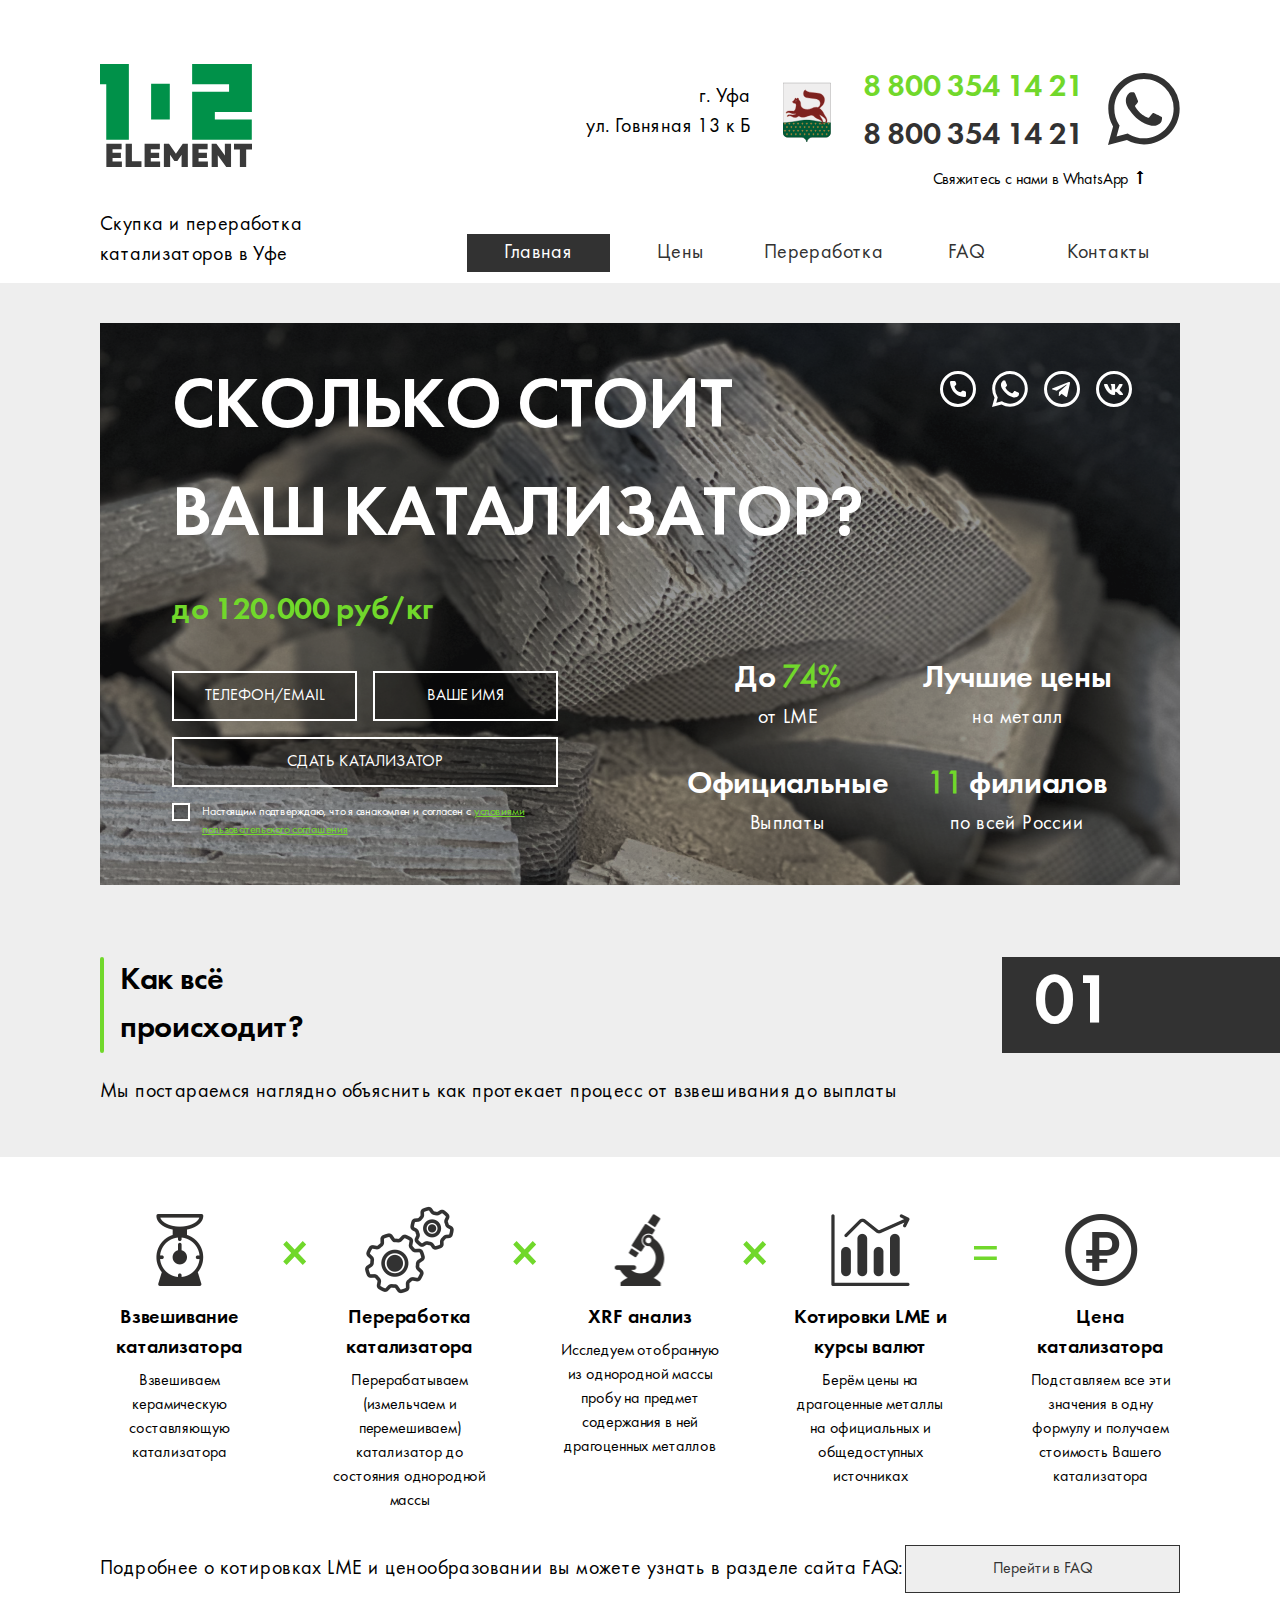
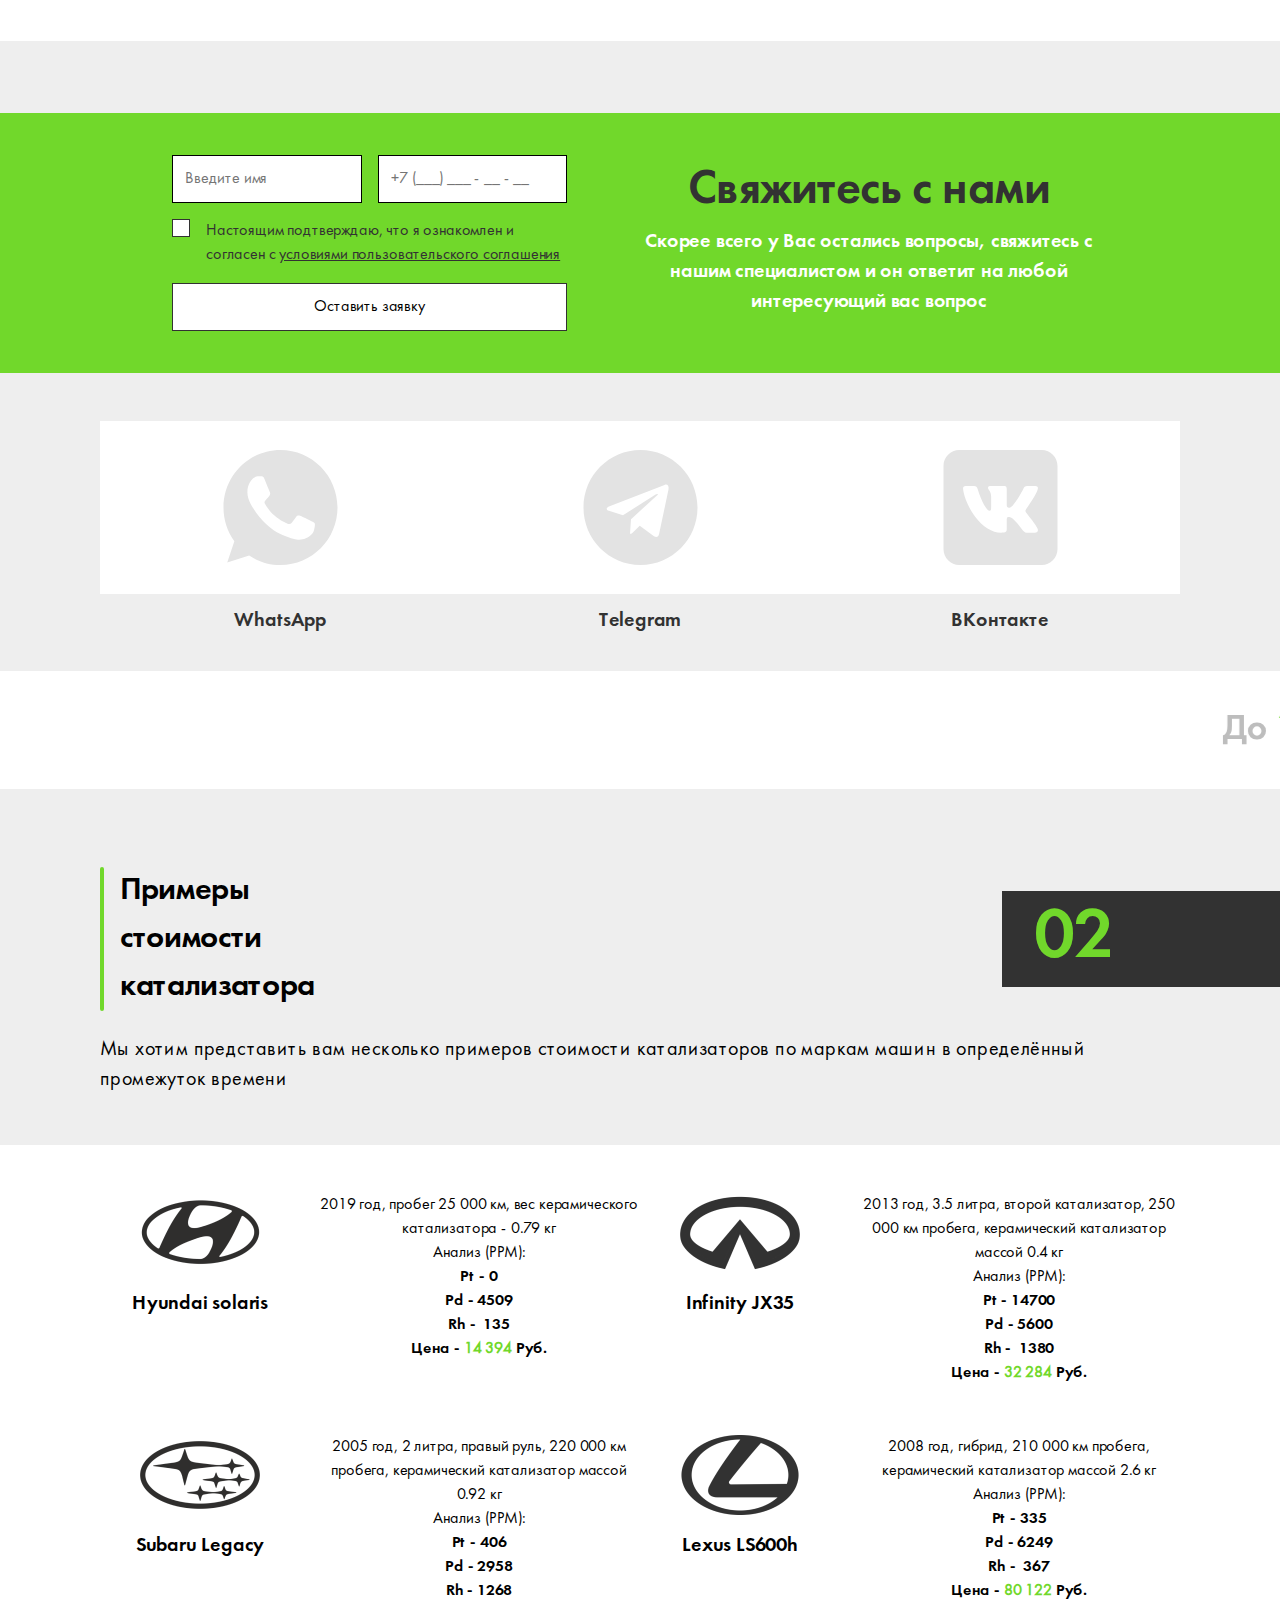
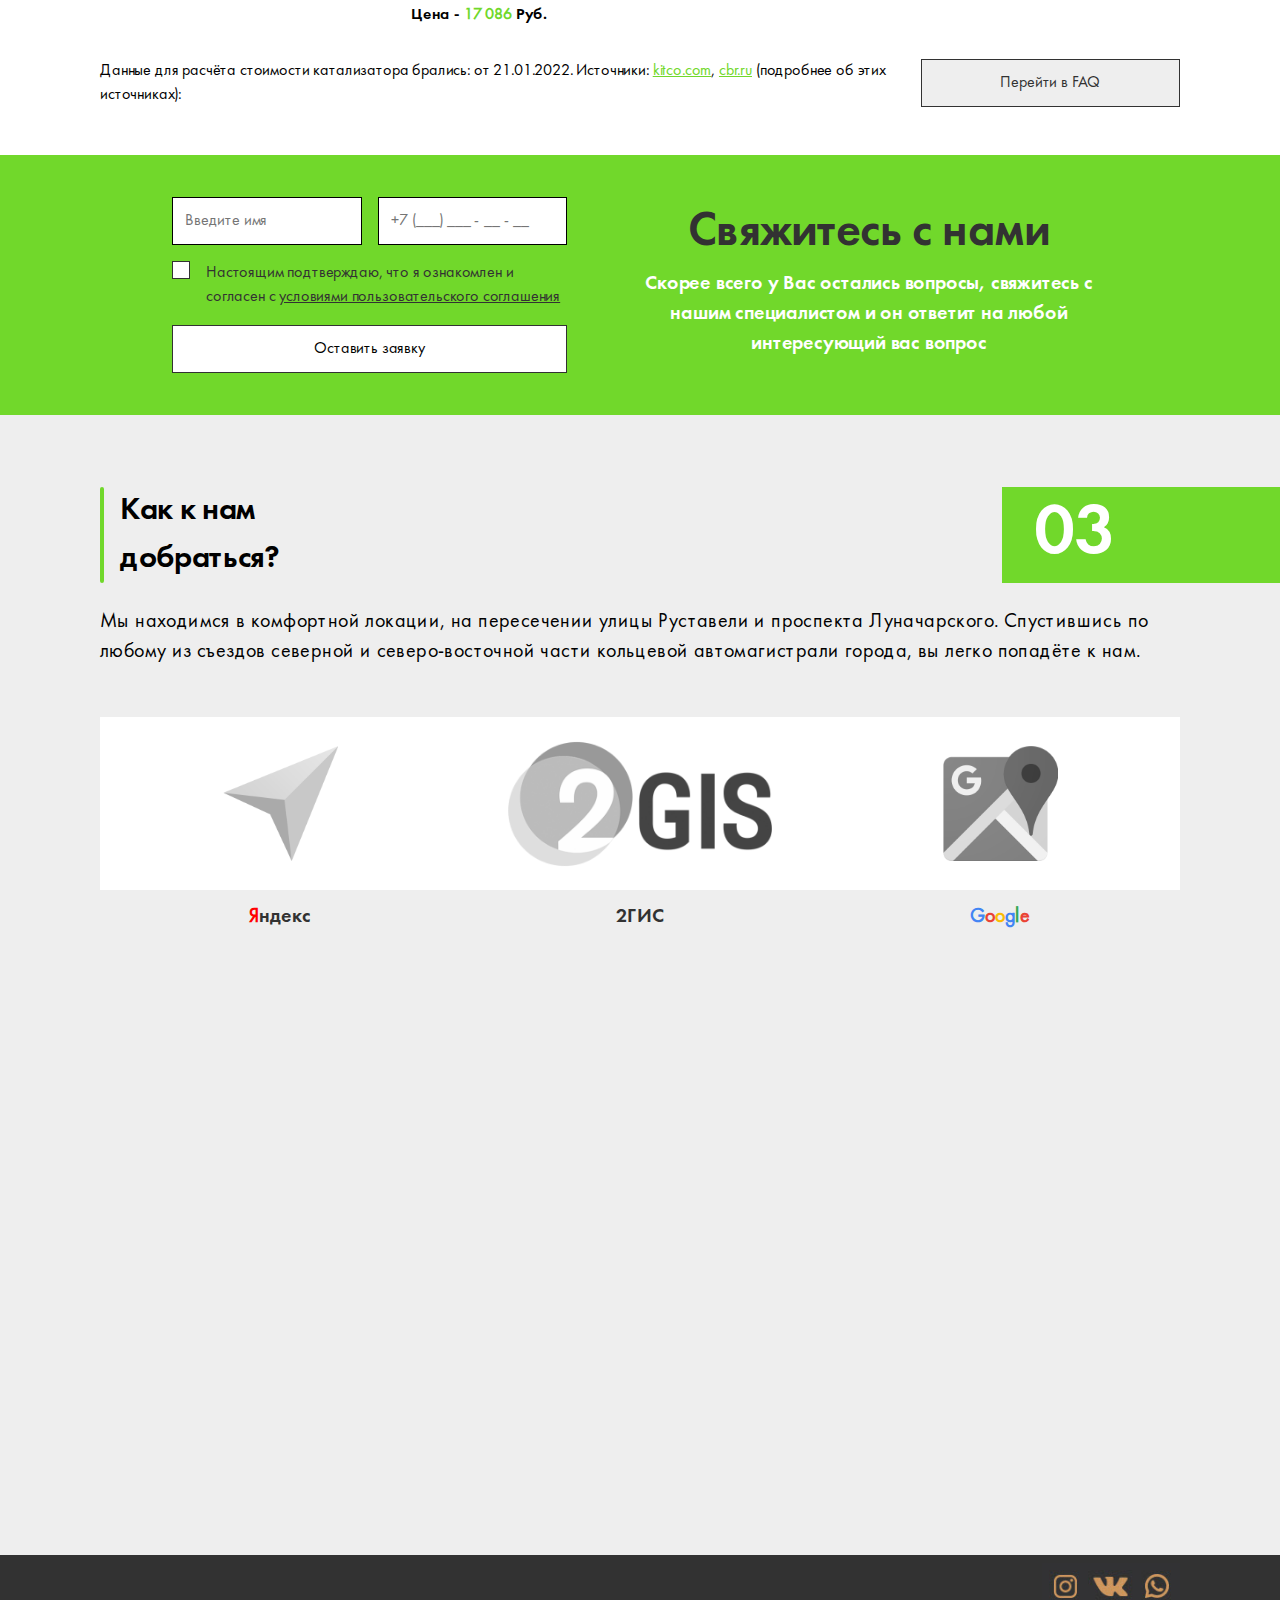
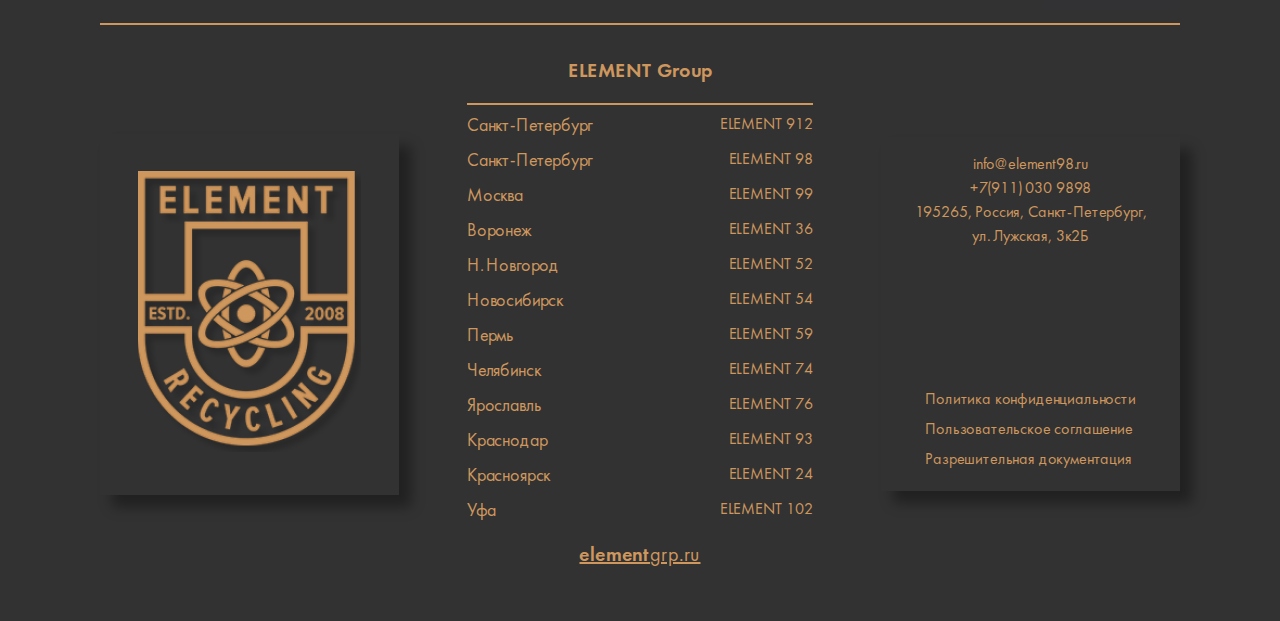
==== commit a38c55d1: "Add files via upload" ====
--- a/index.html
+++ b/index.html
@@ -2,7 +2,7 @@
 катализаторов в Уфе</div></div><div class="header__right"><div class="header__right-top"><div class="header__right-address">г. Уфа
 ул. Говняная 13 к Б</div><img class="header__right-coat" src="./img/coat.svg"><div class="header__right-phones"><a href="https://example.com">8 800 354 14 21</a><a href="https://example.com">8 800 354 14 21</a></div><a class="header__right-whatsapp" href="https://example.com"><img src="./img/icons/wa.svg"></a></div><div class="header__right-middle">Свяжитесь с нами в WhatsApp 🠕</div><div class="header__right-bottom"><span class="header_active">Главная</span><a href="./pricing.html">Цены</a><a href="./recycling.html">Переработка</a><a href="./FAQ.html">FAQ</a><a href="./contacts.html">Контакты</a></div></div><div class="header__mobile"><div class="header__mobile-left"><button><img src="./img/icons/burger.svg"></button><div class="header__mobile-delimiter"></div><a href="./index.html#map"><img src="./img/icons/geo-dark.svg"></a><div class="header__mobile-delimiter"></div><a href="tel:78002504492"><img src="./img/icons/phone-dark.svg"></a></div><img class="header__mobile-logo" src="./img/logo-sm.svg"><div class="header__mobile-links"><span class="header_active">Главная</span><a href="./pricing.html">Цены</a><a href="./recycling.html">Переработка</a><a href="./FAQ.html">FAQ</a><a href="./contacts.html">Контакты</a><button class="header__mobile-close"><img src="./img/icons/close.svg"></button></div></div></div></header><div class="main-block"><div class="main-block__inner"><div class="main-block__top"><div class="main-block__header">Сколько стоит
 ваш катализатор?</div><div class="main-block__icons"><a href="https://example.com"><img src="./img/icons/ph-white.svg"></a><a href="https://example.com"><img src="./img/icons/wa-white.svg"></a><a href="https://example.com"><img src="./img/icons/tg-white.svg"></a><a href="https://example.com"><img src="./img/icons/vk-white.svg"></a></div></div><div class="main-block__middle">до 120.000 руб/кг</div><div class="main-block__bottom"><form class="main-block__bottom-form"><div class="main-block__bottom-row"><input type="text" placeholder="ТЕЛЕФОН/EMAIL"><input type="text" placeholder="ВАШЕ ИМЯ"></div><button>СДАТЬ КАТАЛИЗАТОР</button><label class="checkbox"><input type="checkbox" required><div class="checkbox__visualisation"><svg width="20" height="20" fill="none" xmlns="http://www.w3.org/2000/svg"><path d="M17.813 3.71h-1.366a.622.622 0 0 0-.49.24l-8.053 10.2-3.861-4.892a.625.625 0 0 0-.49-.238H2.188c-.131 0-.204.15-.124.251l5.35 6.778c.25.316.73.316.982 0l9.54-12.088c.08-.1.007-.25-.123-.25Z" fill="#000"/></svg></div><div class="checkbox__text">Настоящим подтверждаю, что я ознакомлен и согласен с <a href="/tos.html">условиями пользовательского соглашения</a></div></label></form><div class="main-block__features"><div class="main-block__feature"><div class="main-block__feature-header">До <span class="c-primary">74%</span></div><div class="main-block__feature-body">от LME</div></div><div class="main-block__feature"><div class="main-block__feature-header">Лучшие цены</div><div class="main-block__feature-body">на металл</div></div><div class="main-block__feature"><div class="main-block__feature-header">Официальные</div><div class="main-block__feature-body">Выплаты</div></div><div class="main-block__feature"><div class="main-block__feature-header"><span class="c-primary">11</span> филиалов</div><div class="main-block__feature-body">по всей России</div></div></div></div><img class="main-block__bg" src="./img/main-block/bg.png"></div><div class="main-block__mobile"><div class="main-block__icons"><a href="https://example.com"><img src="./img/icons/ph-white.svg"></a><a href="https://example.com"><img src="./img/icons/wa-white.svg"></a><a href="https://example.com"><img src="./img/icons/tg-white.svg"></a><a href="https://example.com"><img src="./img/icons/vk-white.svg"></a></div></div></div><div class="subheader subheader_black-white"><div class="subheader__inner"><div class="subheader__top"><div class="subheader__left">Как всё
-происходит?</div><div class="subheader__right">01</div></div>Мы постараемся наглядно объяснить как протекает процесс от взвешивания до выплаты</div></div><div class="process"><div class="process__inner"><div class="process__steps"><div class="process__step"><img src="./img/process/1.png"><div class="process__text"><div class="process__step-header">Масса катализатора</div>Взвешиваем керамическую составляющую катализатора</div></div><img src="./img/process/multiply.svg"><div class="process__step"><img src="./img/process/2.png"><div class="process__text"><div class="process__step-header">Переработка катализатора</div>Перерабатываем (измельчаем и перемешиваем) катализатор до состояния однородной массы</div></div><img src="./img/process/multiply.svg"><div class="process__step"><img src="./img/process/3.png"><div class="process__text"><div class="process__step-header">XRF анализ</div>Исследуем отобранную из однородной массы пробу на предмет содержания в ней драгоценных металлов</div></div><img src="./img/process/multiply.svg"><div class="process__step"><img src="./img/process/4.png"><div class="process__text"><div class="process__step-header">Котировки LME и курсы валют</div>Берём цены на драгоценные металлы на официальных и общедоступных источниках</div></div><img src="./img/process/equals.svg"><div class="process__step"><img src="./img/process/5.png"><div class="process__text"><div class="process__step-header">Цена катализатора</div>Подставляем все эти значения в одну формулу и получаем стоимость Вашего катализатора</div></div></div><div class="process__FAQ">Подробнее о котировках LME и ценообразовании вы можете узнать в разделе сайта FAQ:<a href="https://example.com">Перейти в FAQ</a></div></div></div><div class="contact-us"><div class="contact-us__inner"><div class="contact-us__left"><form><div class="contact-us__row"><input placeholder="Введите имя"><input placeholder="+7 (___) ___ - __ - __"></div><label class="checkbox"><input type="checkbox" required><div class="checkbox__visualisation"><svg width="20" height="20" fill="none" xmlns="http://www.w3.org/2000/svg"><path d="M17.813 3.71h-1.366a.622.622 0 0 0-.49.24l-8.053 10.2-3.861-4.892a.625.625 0 0 0-.49-.238H2.188c-.131 0-.204.15-.124.251l5.35 6.778c.25.316.73.316.982 0l9.54-12.088c.08-.1.007-.25-.123-.25Z" fill="#000"/></svg></div><div class="checkbox__text">Настоящим подтверждаю, что я ознакомлен и согласен с <a href="/tos.html">условиями пользовательского соглашения</a></div></label><button>Оставить заявку</button></form></div><div class="contact-us__right"><div class="contact-us__head">Свяжитесь с нами</div>Скорее всего у Вас остались вопросы, свяжитесь с нашим специалистом и он ответит на любой интересующий вас вопрос</div></div></div><div class="contacts"><div class="contacts__inner"><a class="contacts__item contacts_wa" href="https://wa.me/79219709898"><div class="contacts__item-inner"><img src="./img/icons/wa-gray.svg"></div>WhatsApp</a><a class="contacts__item contacts_tg" href="https://t.me/elementauto_spb"><div class="contacts__item-inner"><img src="./img/icons/tg-gray.svg"></div>Telegram</a><a class="contacts__item contacts_vk" href="https://vk.com/elementauto_spb"><div class="contacts__item-inner"><img src="./img/icons/vk-gray.svg"></div>ВКонтакте</a></div></div><marquee class="spinning-catalyst">До <span class="c-primary">120.000</span> руб/кг керамического катализатора! До <span class="c-primary">120.000</span> руб/кг керамического катализатора! До <span class="c-primary">120.000</span> руб/кг керамического катализатора! До <span class="c-primary">120.000</span> руб/кг керамического катализатора! До <span class="c-primary">120.000</span> руб/кг керамического катализатора! До <span class="c-primary">120.000</span> руб/кг керамического катализатора! До <span class="c-primary">120.000</span> руб/кг керамического катализатора! До <span class="c-primary">120.000</span> руб/кг керамического катализатора!</marquee><div class="subheader subheader_black-primary"><div class="subheader__inner"><div class="subheader__top"><div class="subheader__left">Примеры
+происходит?</div><div class="subheader__right">01</div></div>Мы постараемся наглядно объяснить как протекает процесс от взвешивания до выплаты</div></div><div class="process"><div class="process__inner"><div class="process__steps"><div class="process__step"><img src="./img/process/1.png"><div class="process__text"><div class="process__step-header">Взвешивание катализатора</div>Взвешиваем керамическую составляющую катализатора</div></div><img src="./img/process/multiply.svg"><div class="process__step"><img src="./img/process/2.png"><div class="process__text"><div class="process__step-header">Переработка катализатора</div>Перерабатываем (измельчаем и перемешиваем) катализатор до состояния однородной массы</div></div><img src="./img/process/multiply.svg"><div class="process__step"><img src="./img/process/3.png"><div class="process__text"><div class="process__step-header">XRF анализ</div>Исследуем отобранную из однородной массы пробу на предмет содержания в ней драгоценных металлов</div></div><img src="./img/process/multiply.svg"><div class="process__step"><img src="./img/process/4.png"><div class="process__text"><div class="process__step-header">Котировки LME и курсы валют</div>Берём цены на драгоценные металлы на официальных и общедоступных источниках</div></div><img src="./img/process/equals.svg"><div class="process__step"><img src="./img/process/5.png"><div class="process__text"><div class="process__step-header">Цена катализатора</div>Подставляем все эти значения в одну формулу и получаем стоимость Вашего катализатора</div></div></div><div class="process__FAQ">Подробнее о котировках LME и ценообразовании вы можете узнать в разделе сайта FAQ:<a href="https://example.com">Перейти в FAQ</a></div></div></div><div class="contact-us"><div class="contact-us__inner"><div class="contact-us__left"><form><div class="contact-us__row"><input placeholder="Введите имя"><input placeholder="+7 (___) ___ - __ - __"></div><label class="checkbox"><input type="checkbox" required><div class="checkbox__visualisation"><svg width="20" height="20" fill="none" xmlns="http://www.w3.org/2000/svg"><path d="M17.813 3.71h-1.366a.622.622 0 0 0-.49.24l-8.053 10.2-3.861-4.892a.625.625 0 0 0-.49-.238H2.188c-.131 0-.204.15-.124.251l5.35 6.778c.25.316.73.316.982 0l9.54-12.088c.08-.1.007-.25-.123-.25Z" fill="#000"/></svg></div><div class="checkbox__text">Настоящим подтверждаю, что я ознакомлен и согласен с <a href="/tos.html">условиями пользовательского соглашения</a></div></label><button>Оставить заявку</button></form></div><div class="contact-us__right"><div class="contact-us__head">Свяжитесь с нами</div>Скорее всего у Вас остались вопросы, свяжитесь с нашим специалистом и он ответит на любой интересующий вас вопрос</div></div></div><div class="contacts"><div class="contacts__inner"><a class="contacts__item contacts_wa" href="https://wa.me/79219709898"><div class="contacts__item-inner"><img src="./img/icons/wa-gray.svg"></div>WhatsApp</a><a class="contacts__item contacts_tg" href="https://t.me/elementauto_spb"><div class="contacts__item-inner"><img src="./img/icons/tg-gray.svg"></div>Telegram</a><a class="contacts__item contacts_vk" href="https://vk.com/elementauto_spb"><div class="contacts__item-inner"><img src="./img/icons/vk-gray.svg"></div>ВКонтакте</a></div></div><marquee class="spinning-catalyst">До <span class="c-primary">120.000</span> руб/кг керамического катализатора! До <span class="c-primary">120.000</span> руб/кг керамического катализатора! До <span class="c-primary">120.000</span> руб/кг керамического катализатора! До <span class="c-primary">120.000</span> руб/кг керамического катализатора! До <span class="c-primary">120.000</span> руб/кг керамического катализатора! До <span class="c-primary">120.000</span> руб/кг керамического катализатора! До <span class="c-primary">120.000</span> руб/кг керамического катализатора! До <span class="c-primary">120.000</span> руб/кг керамического катализатора!</marquee><div class="subheader subheader_black-primary"><div class="subheader__inner"><div class="subheader__top"><div class="subheader__left">Примеры
 стоимости
 катализатора</div><div class="subheader__right">02</div></div>Мы хотим представить вам несколько примеров стоимости катализаторов по маркам машин в определённый промежуток времени</div></div><div class="pricing"><div class="pricing__inner"><div class="pricing__items"><div class="pricing__item"><div class="pricing__item-left"><img src="./img/pricing/1.png">Hyundai solaris</div><div class="pricing__item-right">2019 год, пробег 25 000 км, вес керамического катализатора - 0.79 кг<div class="pricing__item-analysis">Анализ (PPM):</div><div class="pricing__item-stats">Pt - 0
 Pd - 4509
--- a/css/index.bundle.css
+++ b/css/index.bundle.css
@@ -1 +1 @@
-.c-primary{color:#71d82b}.g-blue{color:#4285f4}.g-yellow{color:#fbbc05}.g-red{color:#ea4335}.g-green{color:#34a853}.y-red{color:red}@font-face{font-family:"FuturaBookC";src:local("FuturaBookC"),url("../fonts/FuturaBookC/futurabookc.woff2") format("woff2"),url("../fonts/FuturaBookC/futurabookc.woff") format("woff"),url("../fonts/FuturaBookC/futurabookc.ttf") format("truetype");font-weight:400;font-style:normal}@font-face{font-family:"FuturaDemiC";src:local("FuturaDemiC"),url("../fonts/FuturaDemiC/futurademic.woff2") format("woff2"),url("../fonts/FuturaDemiC/futurademic.woff") format("woff"),url("../fonts/FuturaDemiC/futurademic.ttf") format("truetype");font-weight:400;font-style:normal}*{font-family:"FuturaBookC",sans-serif;box-sizing:border-box}body,html{margin:0}body{background:#eee}h1,h2,h3,h4,h5{margin:0;padding:0}input{padding:12px;border:1px solid #000;outline:none !important;box-sizing:border-box;width:100%;border-radius:0 !important}.header{width:100%;background:#fff;padding-top:64px;padding-bottom:11px}.header__mobile{display:none}.header__inner{max-width:1080px;margin:0 auto;display:flex;justify-content:space-between}.header__left{white-space:pre-wrap;line-height:0}.header__left img{height:103px}.header__left-text{margin-top:43px;font-weight:400;font-size:20px;line-height:30px;letter-spacing:.02em;font-family:FuturaBookC,sans-serif}.header__left-logo-text{font-weight:600;font-size:18px;line-height:27px;letter-spacing:-0.01em;font-family:FuturaDemiC,sans-serif;margin-top:8px;margin-bottom:10px}.header__right{display:flex;flex-direction:column;align-items:flex-end}.header__right-top{display:flex;align-items:center}.header__right-address{white-space:pre-wrap;text-align:end;font-weight:400;font-size:20px;line-height:30px;letter-spacing:.02em;font-family:FuturaBookC,sans-serif}.header__right-coat{height:60px;margin:0 32px}.header__right-phones{display:flex;flex-direction:column}.header__right-phones a{font-weight:600;font-size:32px;line-height:48px;letter-spacing:-0.01em;font-family:FuturaDemiC,sans-serif;text-decoration:none;color:#323232}.header__right-phones a:first-of-type{color:#71d82b}.header__right-whatsapp{margin-left:24px}.header__right-middle{margin-right:32px;margin-top:8px;margin-bottom:42px;font-weight:400;font-size:16px;line-height:24px;letter-spacing:-0.01em;font-family:FuturaBookC,sans-serif}.header__right-bottom{width:713px;display:flex}.header__right-bottom a,.header__right-bottom span{width:100%;cursor:pointer;height:38px;display:flex;justify-content:center;align-items:center;text-decoration:none;color:#323232;font-weight:400;font-size:20px;line-height:30px;letter-spacing:.02em;font-family:FuturaBookC,sans-serif}.header__right-bottom a:hover{background:#71d82b}.header .header_active{background:#323232;color:#fff}@media(max-width: 1100px){.header__inner{padding-left:20px;padding-right:20px}}@media(max-width: 980px){.header__left-text{display:none}}@media(max-width: 910px){.header{margin-bottom:0;position:sticky;padding:0;top:0;z-index:10000000}.header__inner{padding:0;max-width:none}.header__mobile{display:flex;width:100%;z-index:1000;justify-content:space-between;padding:13.5px 24px;background:#e0e0e0}.header__mobile-left{display:flex;align-items:center}.header__mobile-left img{width:24px;height:24px}.header__mobile-left button{outline:none;background:transparent;border:0}.header__mobile-left button,.header__mobile-left a{padding:0;display:block;width:24px;height:24px}.header__mobile-left .header__mobile-delimiter{height:100%;width:1px;background:#000;margin:0 14.7px}.header__mobile-logo,.header__mobile-logo img{width:46.94px;height:24.07px}.header__mobile-links{transform:translateX(-100%);transition:.1s ease-in-out;box-sizing:border-box;position:absolute;background:#e0e0e0;z-index:100;width:100vw;height:100vh;top:0;left:0;padding:40px 40px;display:flex;flex-direction:column}.header__mobile-links a,.header__mobile-links span{font-weight:600;font-size:24px;line-height:36px;letter-spacing:-0.01em;font-family:FuturaDemiC,sans-serif;text-decoration:none;color:#323232;padding:8px 0}.header__mobile-links a.header_active,.header__mobile-links span.header_active{background:transparent;color:#323232;width:fit-content}.header__mobile-links a.header_active::after,.header__mobile-links span.header_active::after{display:block;content:"";width:100%;height:2px;background:#71d82b}.header__mobile-close{position:absolute;bottom:24px;right:40px;background:0;border:0;outline:none !important}.header__left{display:none}.header__right{display:none}.header_mobile-opened{transform:translateX(0)}}.main-block{width:100%}.main-block__mobile{display:none}.main-block__inner{max-width:1080px;margin:40px auto 0;position:relative;padding:32px 48px 46px 72px}.main-block__bg{position:absolute;top:0;left:0;width:100%;height:100%;object-fit:cover;object-position:center;z-index:-1}.main-block__top{display:flex;justify-content:space-between;margin-bottom:16px}.main-block__header{font-weight:600;font-size:72px;line-height:108px;letter-spacing:-0.01em;font-family:FuturaDemiC,sans-serif;color:#fff;text-transform:uppercase;white-space:pre-wrap}.main-block__icons{margin-top:16px}.main-block__icons a{margin-right:16px}.main-block__icons a:last-of-type{margin-right:0}.main-block__middle{font-weight:600;font-size:32px;line-height:48px;letter-spacing:-0.01em;font-family:FuturaDemiC,sans-serif;color:#71d82b;margin-bottom:20px}.main-block__bottom{display:flex;justify-content:space-between}.main-block__bottom-form{margin-top:16px;width:386px}.main-block__bottom-form button,.main-block__bottom-form input{background:rgba(0,0,0,.3);border:2px solid #fff;color:#fff;height:50px;width:100%;text-align:center;font-weight:400;font-size:16px;line-height:24px;letter-spacing:-0.01em;font-family:FuturaBookC,sans-serif}.main-block__bottom-form input::placeholder{color:#fff}.main-block__bottom-form button{margin-top:16px;cursor:pointer}.main-block__bottom-form .checkbox{position:relative;display:flex;margin-top:16px;width:100%;cursor:pointer}.main-block__bottom-form .checkbox input{opacity:0;position:absolute;width:14px;height:14px;margin:0}.main-block__bottom-form .checkbox input:checked+.checkbox__visualisation svg{opacity:1 !important}.main-block__bottom-form .checkbox__visualisation{position:relative;border:2px solid #fff;background:rgba(0,0,0,.3);min-width:18px;min-height:18px;width:18px;height:18px;margin-right:12px}.main-block__bottom-form .checkbox__visualisation svg{opacity:0;position:absolute;top:-2px;left:-3px;transform:scale(0.8)}.main-block__bottom-form .checkbox__visualisation svg path{fill:#fff}.main-block__bottom-form .checkbox__text{font-weight:400;font-size:12px;line-height:18px;letter-spacing:-0.01em;font-family:FuturaBookC,sans-serif;color:#fff}.main-block__bottom-form .checkbox__text a{color:#71d82b}.main-block__bottom-row{display:flex}.main-block__bottom-row input:first-of-type{margin-right:16px}.main-block__features{display:grid;grid-template-columns:1fr 1fr;grid-row-gap:28px}.main-block__feature{color:#fff;text-align:center;width:229.5px}.main-block__feature-header{font-weight:600;font-size:32px;line-height:48px;letter-spacing:-0.01em;font-family:FuturaDemiC,sans-serif}.main-block__feature-body{font-weight:400;font-size:20px;line-height:30px;letter-spacing:.02em;font-family:FuturaBookC,sans-serif}@media(max-width: 1100px){.main-block__inner{margin-top:0;padding-left:32px;padding-right:32px}.main-block__inner .main-block__icons{display:none}.main-block__mobile{display:flex;justify-content:flex-end;max-width:1080px;margin:0 auto;padding:0 20px}.main-block__mobile img{filter:brightness(0.3)}}@media(max-width: 935px){.main-block__inner{padding-bottom:32px;padding-top:32px}.main-block__bottom{align-items:center;flex-direction:column}.main-block__feature{width:100%}.main-block__features{margin-top:35px}}@media(max-width: 767px){.main-block__top{justify-content:center}.main-block__header{text-align:center}.main-block__middle{text-align:center}.main-block__header{font-weight:600;font-size:32px;line-height:48px;letter-spacing:-0.01em;font-family:FuturaDemiC,sans-serif}}@media(max-width: 456px){.main-block__inner{padding-left:20px;padding-right:20px}.main-block__top{margin-bottom:0}.main-block__middle{font-weight:600;font-size:24px;line-height:36px;letter-spacing:-0.01em;font-family:FuturaDemiC,sans-serif;margin-bottom:0}.main-block__bottom{width:100%}.main-block__bottom-form{width:100%}.main-block__feature-header{font-weight:600;font-size:20px;line-height:30px;letter-spacing:-0.01em;font-family:FuturaDemiC,sans-serif}.main-block__features{margin-top:24px}}.subheader{margin-top:72px;margin-bottom:50px;width:100%}.subheader__inner{max-width:1080px;margin:0 auto}.subheader__top{display:flex;align-items:center;justify-content:space-between;margin-bottom:24px}.subheader__left{display:flex;white-space:pre-wrap;font-weight:600;font-size:32px;line-height:48px;letter-spacing:-0.01em;font-family:FuturaDemiC,sans-serif}.subheader__left::before{display:block;content:"";width:4px;border-radius:8px;background:#71d82b;margin-right:16px}.subheader__right{font-weight:600;font-size:72px;line-height:108px;letter-spacing:-0.01em;font-family:FuturaDemiC,sans-serif;padding-left:32px;height:96px;display:flex;align-items:center;width:278px;position:absolute;right:0}.subheader__inner{font-weight:400;font-size:20px;line-height:30px;letter-spacing:.02em;font-family:FuturaBookC,sans-serif}.subheader.subheader_black-white .subheader__right{color:#fff;background:#323232}.subheader.subheader_black-primary .subheader__right{color:#71d82b;background:#323232}.subheader.subheader_primary-white .subheader__right{color:#fff;background:#71d82b}@media(min-width: 1720px){.subheader__right{position:relative}}@media(max-width: 1100px){.subheader__inner{padding-left:20px}}@media(max-width: 573px){.subheader__inner{font-size:0}.subheader__top{margin-bottom:0}.subheader__right{font-weight:600;font-size:36px;line-height:54px;letter-spacing:-0.01em;font-family:FuturaDemiC,sans-serif;padding:11.5px 32px;width:auto}}.process{width:100%;background:#fff;padding:48px 0;margin-bottom:72px}.process__inner{max-width:1080px;margin:0 auto}.process__steps{display:flex;justify-content:space-between;margin-bottom:32px}.process__steps>img{height:24px;width:24px;margin-top:36px}.process__step{text-align:center;max-width:159px;font-weight:400;font-size:16px;line-height:24px;letter-spacing:-0.01em;font-family:FuturaBookC,sans-serif}.process__step img{height:90px;width:158.6px}.process__step-header{font-weight:600;font-size:20px;line-height:30px;letter-spacing:-0.01em;font-family:FuturaDemiC,sans-serif;margin-bottom:6px}.process__FAQ{display:flex;justify-content:space-between;align-items:center;font-weight:400;font-size:20px;line-height:30px;letter-spacing:.02em;font-family:FuturaBookC,sans-serif}.process__FAQ a{width:275px;height:48px;background:#eee;border:1px solid #323232;display:flex;justify-content:center;align-items:center;color:#323232;text-decoration:none;transition:.2s ease-in-out;font-weight:400;font-size:16px;line-height:24px;letter-spacing:-0.01em;font-family:FuturaBookC,sans-serif}.process__FAQ a:hover{background:#323232;color:#fff}@media(max-width: 1100px){.process__inner{padding-left:20px;padding-right:20px}}@media(max-width: 950px){.process{padding:0}.process__inner{padding-top:32px;padding-bottom:32px}.process__steps{flex-direction:column}.process__steps>img{margin:12px 0 12px 70px}.process__step{display:flex;max-width:none;text-align:left}.process__FAQ{flex-direction:column;text-align:center}.process__FAQ a{margin-top:24px;width:100%}}.contacts{width:100%}.contacts__inner{max-width:1080px;margin:0 auto;display:flex;justify-content:space-between}.contacts__item{width:100%;text-align:center;text-decoration:none !important;color:#323232 !important;margin-bottom:11.5px;font-weight:600;font-size:20px;line-height:30px;letter-spacing:-0.01em;font-family:FuturaDemiC,sans-serif}.contacts__item-inner{height:173px;background:#fff;display:flex;justify-content:center;align-items:center;transition:.3s ease-in-out;margin-bottom:11.5px}.contacts__item-inner img{width:115px;height:115px}.contacts .contacts_wa:hover .contacts__item-inner{background:#25d366}.contacts .contacts_vk:hover .contacts__item-inner{background:#07f}.contacts .contacts_tg:hover .contacts__item-inner{background:#08c}.contacts .contacts_ym img{width:115px;height:115px;filter:saturate(0)}.contacts .contacts_ym:hover img{width:155px;height:155px;filter:saturate(1)}.contacts .contacts_2g img{width:264px;height:152px;filter:saturate(0)}.contacts .contacts_2g:hover img{width:300px;height:173px;filter:saturate(1)}.contacts .contacts_gm img{width:115px;height:115px;filter:saturate(0)}.contacts .contacts_gm:hover img{width:155px;height:155px;filter:saturate(1)}@media(max-width: 768px){.contacts__item-inner{height:103px}.contacts__item-inner img{width:60px;height:60px}.contacts_ym img,.contacts_gm img{width:70px !important;height:70px !important}.contacts_ym:hover img,.contacts_ym:focus img,.contacts_gm:hover img,.contacts_gm:focus img{height:90px !important;width:90px !important}.contacts_2g img{width:80px !important;height:auto !important}.contacts_2g:hover img,.contacts_2g:focus img{width:100px !important}}@media(max-width: 1240px){.contacts-page__info,.contacts-page__text{padding:0 20px}}@media(max-width: 850px){.contacts-page__text{margin:32px 0}.contacts-page__left{min-width:auto !important}.contacts-page__info{flex-direction:column}.contacts-page__info iframe{margin-top:32px;height:70vh;margin-left:-20px;width:calc(100% + 40px) !important}}.contact-us{width:100%;background:#71d82b;margin-bottom:48px}.contact-us__inner{max-width:1080px;margin:0 auto;padding:42px 72px;display:flex;justify-content:space-between}.contact-us__right{font-weight:600;font-size:20px;line-height:30px;letter-spacing:-0.01em;font-family:FuturaDemiC,sans-serif;color:#fff;text-align:center;max-width:478px}.contact-us__head{font-weight:600;font-size:48px;line-height:72px;letter-spacing:-0.01em;font-family:FuturaDemiC,sans-serif;color:#323232}.contact-us__left{max-width:395px}.contact-us__left form button{height:48px;width:100%;margin-top:16px;border:1px solid #323232;background:#fff;font-weight:400;font-size:16px;line-height:24px;letter-spacing:-0.01em;font-family:FuturaBookC,sans-serif;cursor:pointer}.contact-us__left form .checkbox{position:relative;display:flex;margin-top:16px;width:100%;cursor:pointer}.contact-us__left form .checkbox input{opacity:0;position:absolute;width:14px;height:14px;margin:0}.contact-us__left form .checkbox input:checked+.checkbox__visualisation svg{opacity:1 !important}.contact-us__left form .checkbox__visualisation{position:relative;border:1px solid #323232;background:#fff;min-width:18px;min-height:18px;width:18px;height:18px;margin-right:16px}.contact-us__left form .checkbox__visualisation svg{opacity:0;position:absolute;top:-2px;left:-2px}.contact-us__left form .checkbox__visualisation svg path{fill:#323232}.contact-us__left form .checkbox__text{font-weight:400;font-size:16px;line-height:24px;letter-spacing:-0.01em;font-family:FuturaBookC,sans-serif;color:#323232}.contact-us__left form .checkbox__text a{color:#323232}.contact-us__row{display:flex;margin-bottom:16px}.contact-us__row input{width:100%;height:48px;font-weight:400;font-size:16px;line-height:24px;letter-spacing:-0.01em;font-family:FuturaBookC,sans-serif}.contact-us__row input:first-of-type{margin-right:16px}@media(max-width: 1022px){.contact-us__inner{flex-direction:column;align-items:center}.contact-us__left{margin-bottom:32px}}@media(max-width: 688px){.contact-us__inner{padding-left:20px;padding-right:20px}}.spinning-catalyst{font-weight:600;font-size:36px;line-height:54px;letter-spacing:-0.01em;font-family:FuturaDemiC,sans-serif;color:#bdbdbd;background:#fff;padding:32px 0;margin-top:24px}.pricing{width:100%;background:#fff}.pricing__inner{padding:48px 0;max-width:1080px;margin:0 auto}.pricing__items{display:grid;grid-template-columns:1fr 1fr;grid-row-gap:50px;margin-bottom:32px}.pricing__item{display:flex;justify-content:space-between}.pricing__item-left{max-width:200px;text-align:center;margin-right:6px;font-weight:600;font-size:20px;line-height:30px;letter-spacing:-0.01em;font-family:FuturaDemiC,sans-serif}.pricing__item-left img{margin-bottom:6px;width:100%}.pricing__item-right{max-width:322px;text-align:center;font-weight:400;font-size:16px;line-height:24px;letter-spacing:-0.01em;font-family:FuturaBookC,sans-serif}.pricing__item-stats{font-weight:600;font-size:16px;line-height:24px;letter-spacing:-0.01em;font-family:FuturaDemiC,sans-serif;white-space:pre-wrap}.pricing__item-price{color:#71d82b}.pricing__end{display:flex;justify-content:space-between}.pricing__end-text{font-weight:400;font-size:16px;line-height:24px;letter-spacing:-0.01em;font-family:FuturaBookC,sans-serif}.pricing__end-text>a{color:#71d82b}.pricing__end>a{width:275px;height:48px;background:#eee;border:1px solid #323232;display:flex;justify-content:center;align-items:center;color:#323232;text-decoration:none;transition:.2s ease-in-out;font-weight:400;font-size:16px;line-height:24px;letter-spacing:-0.01em;font-family:FuturaBookC,sans-serif}.pricing__end>a:hover{color:#fff;background:#323232}@media(max-width: 1100px){.pricing__inner{padding-right:20px;padding-left:20px}}@media(max-width: 700px){.pricing__item-left{width:170px;min-width:170px}.pricing__items{display:flex;flex-direction:column}.pricing__inner{padding-top:32px;padding-bottom:32px}.pricing__end{flex-direction:column;align-items:center;text-align:center}.pricing__end a{margin-top:24px;width:100%}}.map{width:100% !important;height:536px;margin-top:70px}.footer{background:#323232;padding-top:8px;padding-bottom:50px}.footer__media{border-bottom:2px solid #ce975e;max-width:1080px;padding-bottom:8px;display:flex;justify-content:flex-end;margin:0 auto 32px}.footer__media img{width:46px;height:46px}.footer__data{display:flex;align-items:center;justify-content:space-between;max-width:1080px;margin:0 auto}.footer__left{padding:37px 38px;height:fit-content;box-shadow:12px 12px 12px rgba(0,0,0,.35)}.footer__left>a{display:block;height:fit-content}.footer__left>a img{width:223px;height:281px}.footer__middle{min-width:346px}.footer__middle-header{margin-bottom:16px;display:flex;justify-content:center}.footer__middle-header a{font-weight:600;font-size:20px;line-height:30px;letter-spacing:-0.01em;font-family:FuturaDemiC,sans-serif;color:#ce975e;text-decoration:none}.footer__middle-divider{width:100%;height:2px;background:#ce975e;margin:8px 0}.footer__middle-item{margin-bottom:8px}.footer__middle-item:last-of-type{margin-bottom:0}.footer__middle-item a{font-weight:400;font-size:16px;line-height:24px;letter-spacing:-0.01em;font-family:FuturaBookC,sans-serif;display:flex;justify-content:space-between;color:#ce975e;text-decoration:none}.footer__middle-item-left{font-weight:400;font-size:18px;line-height:27px;letter-spacing:-0.01em;font-family:FuturaBookC,sans-serif}.footer__middle-grp{margin-top:16px;display:flex;justify-content:center;color:#ce975e;font-weight:400;font-size:20px;line-height:30px;letter-spacing:.02em;font-family:FuturaBookC,sans-serif}.footer__middle-grp-bold{font-weight:600;font-size:20px;line-height:30px;letter-spacing:-0.01em;font-family:FuturaDemiC,sans-serif}.footer__right{width:299px;height:354px;min-width:299px;box-shadow:12px 12px 12px rgba(0,0,0,.35);padding:16px 0;display:flex;justify-content:space-between;align-items:center;flex-direction:column}.footer__right-links a{display:block;white-space:nowrap;color:#ce975e;text-decoration:none;font-weight:400;font-size:16px;line-height:24px;letter-spacing:-0.01em;font-family:FuturaBookC,sans-serif;padding:3px 0}.footer__right-contacts{display:flex;flex-direction:column;align-items:center;color:#ce975e;white-space:pre-wrap;text-align:center;font-weight:400;font-size:16px;line-height:24px;letter-spacing:-0.01em;font-family:FuturaBookC,sans-serif}.footer__right-contacts a{color:#ce975e;text-decoration:none}.footer_active{font-weight:600;font-size:20px;line-height:30px;letter-spacing:-0.01em;font-family:FuturaDemiC,sans-serif;text-decoration:underline;color:#ce975e}.footer_mobile{display:none}@media(max-width: 1100px){.footer__media{margin-left:20px;margin-right:20px}.footer__data{padding-left:20px;padding-right:20px}.footer__left{margin-right:20px}.footer__right{margin-left:20px}}@media(max-width: 1037px){.footer__data{flex-direction:column}.footer__media{margin-bottom:20px}.footer__right{order:0;margin-left:0;margin-bottom:32px;align-items:center;height:auto;padding:0;box-shadow:none}.footer__right-contacts{align-items:center;text-align:center;margin-bottom:0}.footer__right-links{display:none}.footer__middle{order:2;width:100%;min-width:auto}.footer__middle-divider{margin-bottom:20px !important;margin-top:20px !important}.footer__left{padding:0;box-shadow:none;order:1;margin-right:0;margin-top:0;display:flex;flex-direction:column;align-items:center;margin-bottom:32px}.footer__left-links{display:none}.footer__left>a{margin:0}.footer_mobile-divider{margin:20px 0;display:block}.footer_mobile{display:block}.footer_mobile-link{display:flex;justify-content:center}.footer_mobile-link a{font-weight:400;font-size:20px;line-height:30px;letter-spacing:.02em;font-family:FuturaBookC,sans-serif}}
+.c-primary{color:#71d82b}.g-blue{color:#4285f4}.g-yellow{color:#fbbc05}.g-red{color:#ea4335}.g-green{color:#34a853}.y-red{color:red}@font-face{font-family:"FuturaBookC";src:local("FuturaBookC"),url("../fonts/FuturaBookC/futurabookc.woff2") format("woff2"),url("../fonts/FuturaBookC/futurabookc.woff") format("woff"),url("../fonts/FuturaBookC/futurabookc.ttf") format("truetype");font-weight:400;font-style:normal}@font-face{font-family:"FuturaDemiC";src:local("FuturaDemiC"),url("../fonts/FuturaDemiC/futurademic.woff2") format("woff2"),url("../fonts/FuturaDemiC/futurademic.woff") format("woff"),url("../fonts/FuturaDemiC/futurademic.ttf") format("truetype");font-weight:400;font-style:normal}*{font-family:"FuturaBookC",sans-serif;box-sizing:border-box}body,html{margin:0}body{background:#eee}h1,h2,h3,h4,h5{margin:0;padding:0}input{padding:12px;border:1px solid #000;outline:none !important;box-sizing:border-box;width:100%;border-radius:0 !important}.header{width:100%;background:#fff;padding-top:64px;padding-bottom:11px}.header__mobile{display:none}.header__inner{max-width:1080px;margin:0 auto;display:flex;justify-content:space-between}.header__left{white-space:pre-wrap;line-height:0}.header__left img{height:103px}.header__left-text{margin-top:43px;font-weight:400;font-size:20px;line-height:30px;letter-spacing:.02em;font-family:FuturaBookC,sans-serif}.header__left-logo-text{font-weight:600;font-size:18px;line-height:27px;letter-spacing:-0.01em;font-family:FuturaDemiC,sans-serif;margin-top:8px;margin-bottom:10px}.header__right{display:flex;flex-direction:column;align-items:flex-end}.header__right-top{display:flex;align-items:center}.header__right-address{white-space:pre-wrap;text-align:end;font-weight:400;font-size:20px;line-height:30px;letter-spacing:.02em;font-family:FuturaBookC,sans-serif}.header__right-coat{height:60px;margin:0 32px}.header__right-phones{display:flex;flex-direction:column}.header__right-phones a{font-weight:600;font-size:32px;line-height:48px;letter-spacing:-0.01em;font-family:FuturaDemiC,sans-serif;text-decoration:none;color:#323232}.header__right-phones a:first-of-type{color:#71d82b}.header__right-whatsapp{margin-left:24px}.header__right-middle{margin-right:32px;margin-top:8px;margin-bottom:42px;font-weight:400;font-size:16px;line-height:24px;letter-spacing:-0.01em;font-family:FuturaBookC,sans-serif}.header__right-bottom{width:713px;display:flex}.header__right-bottom a,.header__right-bottom span{width:100%;cursor:pointer;height:38px;display:flex;justify-content:center;align-items:center;text-decoration:none;color:#323232;font-weight:400;font-size:20px;line-height:30px;letter-spacing:.02em;font-family:FuturaBookC,sans-serif}.header__right-bottom a:hover{background:#71d82b}.header .header_active{background:#323232;color:#fff}@media(max-width: 1100px){.header__inner{padding-left:20px;padding-right:20px}}@media(max-width: 980px){.header__left-text{display:none}}@media(max-width: 910px){.header{margin-bottom:0;position:sticky;padding:0;top:0;z-index:10000000}.header__inner{padding:0;max-width:none}.header__mobile{display:flex;width:100%;z-index:1000;justify-content:space-between;padding:13.5px 24px;background:#e0e0e0}.header__mobile-left{display:flex;align-items:center}.header__mobile-left img{width:24px;height:24px}.header__mobile-left button{outline:none;background:transparent;border:0}.header__mobile-left button,.header__mobile-left a{padding:0;display:block;width:24px;height:24px}.header__mobile-left .header__mobile-delimiter{height:100%;width:1px;background:#000;margin:0 14.7px}.header__mobile-logo,.header__mobile-logo img{width:46.94px;height:24.07px}.header__mobile-links{transform:translateX(-100%);transition:.1s ease-in-out;box-sizing:border-box;position:absolute;background:#e0e0e0;z-index:100;width:100vw;height:100vh;top:0;left:0;padding:40px 40px;display:flex;flex-direction:column}.header__mobile-links a,.header__mobile-links span{font-weight:600;font-size:24px;line-height:36px;letter-spacing:-0.01em;font-family:FuturaDemiC,sans-serif;text-decoration:none;color:#323232;padding:8px 0}.header__mobile-links a.header_active,.header__mobile-links span.header_active{background:transparent;color:#323232;width:fit-content}.header__mobile-links a.header_active::after,.header__mobile-links span.header_active::after{display:block;content:"";width:100%;height:2px;background:#71d82b}.header__mobile-close{position:absolute;bottom:24px;right:40px;background:0;border:0;outline:none !important}.header__left{display:none}.header__right{display:none}.header_mobile-opened{transform:translateX(0)}}.main-block{width:100%}.main-block__mobile{display:none}.main-block__inner{max-width:1080px;margin:40px auto 0;position:relative;padding:32px 48px 46px 72px}.main-block__bg{position:absolute;top:0;left:0;width:100%;height:100%;object-fit:cover;object-position:center;z-index:-1}.main-block__top{display:flex;justify-content:space-between;margin-bottom:16px}.main-block__header{font-weight:600;font-size:72px;line-height:108px;letter-spacing:-0.01em;font-family:FuturaDemiC,sans-serif;color:#fff;text-transform:uppercase;white-space:pre-wrap}.main-block__icons{margin-top:16px}.main-block__icons a{margin-right:16px}.main-block__icons a:last-of-type{margin-right:0}.main-block__middle{font-weight:600;font-size:32px;line-height:48px;letter-spacing:-0.01em;font-family:FuturaDemiC,sans-serif;color:#71d82b;margin-bottom:20px}.main-block__bottom{display:flex;justify-content:space-between}.main-block__bottom-form{margin-top:16px;width:386px}.main-block__bottom-form button,.main-block__bottom-form input{background:rgba(0,0,0,.3);border:2px solid #fff;color:#fff;height:50px;width:100%;text-align:center;font-weight:400;font-size:16px;line-height:24px;letter-spacing:-0.01em;font-family:FuturaBookC,sans-serif}.main-block__bottom-form input::placeholder{color:#fff}.main-block__bottom-form button{margin-top:16px;cursor:pointer}.main-block__bottom-form .checkbox{position:relative;display:flex;margin-top:16px;width:100%;cursor:pointer}.main-block__bottom-form .checkbox input{opacity:0;position:absolute;width:14px;height:14px;margin:0}.main-block__bottom-form .checkbox input:checked+.checkbox__visualisation svg{opacity:1 !important}.main-block__bottom-form .checkbox__visualisation{position:relative;border:2px solid #fff;background:rgba(0,0,0,.3);min-width:18px;min-height:18px;width:18px;height:18px;margin-right:12px}.main-block__bottom-form .checkbox__visualisation svg{opacity:0;position:absolute;top:-2px;left:-3px;transform:scale(0.8)}.main-block__bottom-form .checkbox__visualisation svg path{fill:#fff}.main-block__bottom-form .checkbox__text{font-weight:400;font-size:12px;line-height:18px;letter-spacing:-0.01em;font-family:FuturaBookC,sans-serif;color:#fff}.main-block__bottom-form .checkbox__text a{color:#71d82b}.main-block__bottom-row{display:flex}.main-block__bottom-row input:first-of-type{margin-right:16px}.main-block__features{display:grid;grid-template-columns:1fr 1fr;grid-row-gap:28px}.main-block__feature{color:#fff;text-align:center;width:229.5px}.main-block__feature-header{font-weight:600;font-size:32px;line-height:48px;letter-spacing:-0.01em;font-family:FuturaDemiC,sans-serif}.main-block__feature-body{font-weight:400;font-size:20px;line-height:30px;letter-spacing:.02em;font-family:FuturaBookC,sans-serif}@media(max-width: 1100px){.main-block__inner{margin-top:0;padding-left:32px;padding-right:32px}.main-block__inner .main-block__icons{display:none}.main-block__mobile{display:flex;justify-content:flex-end;max-width:1080px;margin:0 auto;padding:0 20px}.main-block__mobile img{filter:brightness(0.3)}}@media(max-width: 935px){.main-block__inner{padding-bottom:32px;padding-top:32px}.main-block__bottom{align-items:center;flex-direction:column}.main-block__feature{width:100%}.main-block__features{margin-top:35px}}@media(max-width: 767px){.main-block__top{justify-content:center}.main-block__header{text-align:center}.main-block__middle{text-align:center}.main-block__features{grid-column-gap:8px}.main-block__header{font-weight:600;font-size:32px;line-height:48px;letter-spacing:-0.01em;font-family:FuturaDemiC,sans-serif}}@media(max-width: 456px){.main-block__inner{padding-left:20px;padding-right:20px}.main-block__top{margin-bottom:0}.main-block__middle{font-weight:600;font-size:24px;line-height:36px;letter-spacing:-0.01em;font-family:FuturaDemiC,sans-serif;margin-bottom:0}.main-block__bottom{width:100%}.main-block__bottom-form{width:100%}.main-block__feature-header{font-weight:600;font-size:20px;line-height:30px;letter-spacing:-0.01em;font-family:FuturaDemiC,sans-serif}.main-block__features{margin-top:24px;grid-column-gap:24px !important}}.subheader{margin-top:72px;margin-bottom:50px;width:100%}.subheader__inner{max-width:1080px;margin:0 auto}.subheader__top{display:flex;align-items:center;justify-content:space-between;margin-bottom:24px}.subheader__left{display:flex;white-space:pre-wrap;font-weight:600;font-size:32px;line-height:48px;letter-spacing:-0.01em;font-family:FuturaDemiC,sans-serif}.subheader__left::before{display:block;content:"";width:4px;border-radius:8px;background:#71d82b;margin-right:16px}.subheader__right{font-weight:600;font-size:72px;line-height:108px;letter-spacing:-0.01em;font-family:FuturaDemiC,sans-serif;padding-left:32px;height:96px;display:flex;align-items:center;width:278px;position:absolute;right:0}.subheader__inner{font-weight:400;font-size:20px;line-height:30px;letter-spacing:.02em;font-family:FuturaBookC,sans-serif}.subheader.subheader_black-white .subheader__right{color:#fff;background:#323232}.subheader.subheader_black-primary .subheader__right{color:#71d82b;background:#323232}.subheader.subheader_primary-white .subheader__right{color:#fff;background:#71d82b}@media(min-width: 1720px){.subheader__right{position:relative}}@media(max-width: 1100px){.subheader__inner{padding-left:20px}}@media(max-width: 573px){.subheader__inner{font-size:0}.subheader__top{margin-bottom:0}.subheader__right{font-weight:600;font-size:36px;line-height:54px;letter-spacing:-0.01em;font-family:FuturaDemiC,sans-serif;padding:11.5px 32px;width:auto}}.process{width:100%;background:#fff;padding:48px 0;margin-bottom:72px}.process__inner{max-width:1080px;margin:0 auto}.process__steps{display:flex;justify-content:space-between;margin-bottom:32px}.process__steps>img{height:24px;width:24px;margin-top:36px}.process__step{text-align:center;max-width:159px;font-weight:400;font-size:16px;line-height:24px;letter-spacing:-0.01em;font-family:FuturaBookC,sans-serif}.process__step img{height:90px;width:158.6px}.process__step-header{font-weight:600;font-size:20px;line-height:30px;letter-spacing:-0.01em;font-family:FuturaDemiC,sans-serif;margin-bottom:6px}.process__FAQ{display:flex;justify-content:space-between;align-items:center;font-weight:400;font-size:20px;line-height:30px;letter-spacing:.02em;font-family:FuturaBookC,sans-serif}.process__FAQ a{width:275px;height:48px;background:#eee;border:1px solid #323232;display:flex;justify-content:center;align-items:center;color:#323232;text-decoration:none;transition:.2s ease-in-out;font-weight:400;font-size:16px;line-height:24px;letter-spacing:-0.01em;font-family:FuturaBookC,sans-serif}.process__FAQ a:hover{background:#323232;color:#fff}@media(max-width: 1100px){.process__inner{padding-left:20px;padding-right:20px}}@media(max-width: 950px){.process{padding:0}.process__inner{padding-top:32px;padding-bottom:32px}.process__steps{flex-direction:column}.process__steps>img{margin:12px 0 12px 70px}.process__step{display:flex;max-width:none;text-align:left}.process__FAQ{flex-direction:column;text-align:center}.process__FAQ a{margin-top:24px;width:100%}}.contacts{width:100%}.contacts__inner{max-width:1080px;margin:0 auto;display:flex;justify-content:space-between}.contacts__item{width:100%;text-align:center;text-decoration:none !important;color:#323232 !important;margin-bottom:11.5px;font-weight:600;font-size:20px;line-height:30px;letter-spacing:-0.01em;font-family:FuturaDemiC,sans-serif}.contacts__item-inner{height:173px;background:#fff;display:flex;justify-content:center;align-items:center;transition:.3s ease-in-out;margin-bottom:11.5px}.contacts__item-inner img{width:115px;height:115px}.contacts .contacts_wa:hover .contacts__item-inner{background:#25d366}.contacts .contacts_vk:hover .contacts__item-inner{background:#07f}.contacts .contacts_tg:hover .contacts__item-inner{background:#08c}.contacts .contacts_ym img{width:115px;height:115px;filter:saturate(0)}.contacts .contacts_ym:hover img{width:155px;height:155px;filter:saturate(1)}.contacts .contacts_2g img{width:264px;height:152px;filter:saturate(0)}.contacts .contacts_2g:hover img{width:300px;height:173px;filter:saturate(1)}.contacts .contacts_gm img{width:115px;height:115px;filter:saturate(0)}.contacts .contacts_gm:hover img{width:155px;height:155px;filter:saturate(1)}@media(max-width: 768px){.contacts__item-inner{height:103px}.contacts__item-inner img{width:60px;height:60px}.contacts_ym img,.contacts_gm img{width:70px !important;height:70px !important}.contacts_ym:hover img,.contacts_ym:focus img,.contacts_gm:hover img,.contacts_gm:focus img{height:90px !important;width:90px !important}.contacts_2g img{width:80px !important;height:auto !important}.contacts_2g:hover img,.contacts_2g:focus img{width:100px !important}}@media(max-width: 1240px){.contacts-page__info,.contacts-page__text{padding:0 20px}}@media(max-width: 850px){.contacts-page__text{margin:32px 0}.contacts-page__left{min-width:auto !important}.contacts-page__info{flex-direction:column}.contacts-page__info iframe{margin-top:32px;height:70vh;margin-left:-20px;width:calc(100% + 40px) !important}}.contact-us{width:100%;background:#71d82b;margin-bottom:48px}.contact-us__inner{max-width:1080px;margin:0 auto;padding:42px 72px;display:flex;justify-content:space-between}.contact-us__right{font-weight:600;font-size:20px;line-height:30px;letter-spacing:-0.01em;font-family:FuturaDemiC,sans-serif;color:#fff;text-align:center;max-width:478px}.contact-us__head{font-weight:600;font-size:48px;line-height:72px;letter-spacing:-0.01em;font-family:FuturaDemiC,sans-serif;color:#323232}.contact-us__left{max-width:395px}.contact-us__left form button{height:48px;width:100%;margin-top:16px;border:1px solid #323232;background:#fff;font-weight:400;font-size:16px;line-height:24px;letter-spacing:-0.01em;font-family:FuturaBookC,sans-serif;cursor:pointer}.contact-us__left form .checkbox{position:relative;display:flex;margin-top:16px;width:100%;cursor:pointer}.contact-us__left form .checkbox input{opacity:0;position:absolute;width:14px;height:14px;margin:0}.contact-us__left form .checkbox input:checked+.checkbox__visualisation svg{opacity:1 !important}.contact-us__left form .checkbox__visualisation{position:relative;border:1px solid #323232;background:#fff;min-width:18px;min-height:18px;width:18px;height:18px;margin-right:16px}.contact-us__left form .checkbox__visualisation svg{opacity:0;position:absolute;top:-2px;left:-2px}.contact-us__left form .checkbox__visualisation svg path{fill:#323232}.contact-us__left form .checkbox__text{font-weight:400;font-size:16px;line-height:24px;letter-spacing:-0.01em;font-family:FuturaBookC,sans-serif;color:#323232}.contact-us__left form .checkbox__text a{color:#323232}.contact-us__row{display:flex;margin-bottom:16px}.contact-us__row input{width:100%;height:48px;font-weight:400;font-size:16px;line-height:24px;letter-spacing:-0.01em;font-family:FuturaBookC,sans-serif}.contact-us__row input:first-of-type{margin-right:16px}@media(max-width: 1022px){.contact-us__inner{flex-direction:column;align-items:center}.contact-us__left{margin-bottom:32px}}@media(max-width: 688px){.contact-us__inner{padding-left:20px;padding-right:20px}}.spinning-catalyst{font-weight:600;font-size:36px;line-height:54px;letter-spacing:-0.01em;font-family:FuturaDemiC,sans-serif;color:#bdbdbd;background:#fff;padding:32px 0;margin-top:24px}.pricing{width:100%;background:#fff}.pricing__inner{padding:48px 0;max-width:1080px;margin:0 auto}.pricing__items{display:grid;grid-template-columns:1fr 1fr;grid-row-gap:50px;margin-bottom:32px}.pricing__item{display:flex;justify-content:space-between}.pricing__item-left{max-width:200px;text-align:center;margin-right:6px;font-weight:600;font-size:20px;line-height:30px;letter-spacing:-0.01em;font-family:FuturaDemiC,sans-serif}.pricing__item-left img{margin-bottom:6px;width:100%}.pricing__item-right{max-width:322px;text-align:center;font-weight:400;font-size:16px;line-height:24px;letter-spacing:-0.01em;font-family:FuturaBookC,sans-serif}.pricing__item-stats{font-weight:600;font-size:16px;line-height:24px;letter-spacing:-0.01em;font-family:FuturaDemiC,sans-serif;white-space:pre-wrap}.pricing__item-price{color:#71d82b}.pricing__end{display:flex;justify-content:space-between}.pricing__end-text{font-weight:400;font-size:16px;line-height:24px;letter-spacing:-0.01em;font-family:FuturaBookC,sans-serif}.pricing__end-text>a{color:#71d82b}.pricing__end>a{width:275px;height:48px;background:#eee;border:1px solid #323232;display:flex;justify-content:center;align-items:center;color:#323232;text-decoration:none;transition:.2s ease-in-out;font-weight:400;font-size:16px;line-height:24px;letter-spacing:-0.01em;font-family:FuturaBookC,sans-serif}.pricing__end>a:hover{color:#fff;background:#323232}@media(max-width: 1100px){.pricing__inner{padding-right:20px;padding-left:20px}}@media(max-width: 700px){.pricing__item-left{width:170px;min-width:170px}.pricing__items{display:flex;flex-direction:column}.pricing__inner{padding-top:32px;padding-bottom:32px}.pricing__end{flex-direction:column;align-items:center;text-align:center}.pricing__end a{margin-top:24px;width:100%}}.map{width:100% !important;height:536px;margin-top:70px}.footer{background:#323232;padding-top:8px;padding-bottom:50px}.footer__media{border-bottom:2px solid #ce975e;max-width:1080px;padding-bottom:8px;display:flex;justify-content:flex-end;margin:0 auto 32px}.footer__media img{width:46px;height:46px}.footer__data{display:flex;align-items:center;justify-content:space-between;max-width:1080px;margin:0 auto}.footer__left{padding:37px 38px;height:fit-content;box-shadow:12px 12px 12px rgba(0,0,0,.35)}.footer__left>a{display:block;height:fit-content}.footer__left>a img{width:223px;height:281px}.footer__middle{min-width:346px}.footer__middle-header{margin-bottom:16px;display:flex;justify-content:center}.footer__middle-header a{font-weight:600;font-size:20px;line-height:30px;letter-spacing:-0.01em;font-family:FuturaDemiC,sans-serif;color:#ce975e;text-decoration:none}.footer__middle-divider{width:100%;height:2px;background:#ce975e;margin:8px 0}.footer__middle-item{margin-bottom:8px}.footer__middle-item:last-of-type{margin-bottom:0}.footer__middle-item a{font-weight:400;font-size:16px;line-height:24px;letter-spacing:-0.01em;font-family:FuturaBookC,sans-serif;display:flex;justify-content:space-between;color:#ce975e;text-decoration:none}.footer__middle-item-left{font-weight:400;font-size:18px;line-height:27px;letter-spacing:-0.01em;font-family:FuturaBookC,sans-serif}.footer__middle-grp{margin-top:16px;display:flex;justify-content:center;color:#ce975e;font-weight:400;font-size:20px;line-height:30px;letter-spacing:.02em;font-family:FuturaBookC,sans-serif}.footer__middle-grp-bold{font-weight:600;font-size:20px;line-height:30px;letter-spacing:-0.01em;font-family:FuturaDemiC,sans-serif}.footer__right{width:299px;height:354px;min-width:299px;box-shadow:12px 12px 12px rgba(0,0,0,.35);padding:16px 0;display:flex;justify-content:space-between;align-items:center;flex-direction:column}.footer__right-links a{display:block;white-space:nowrap;color:#ce975e;text-decoration:none;font-weight:400;font-size:16px;line-height:24px;letter-spacing:-0.01em;font-family:FuturaBookC,sans-serif;padding:3px 0}.footer__right-contacts{display:flex;flex-direction:column;align-items:center;color:#ce975e;white-space:pre-wrap;text-align:center;font-weight:400;font-size:16px;line-height:24px;letter-spacing:-0.01em;font-family:FuturaBookC,sans-serif}.footer__right-contacts a{color:#ce975e;text-decoration:none}.footer_active{font-weight:600;font-size:20px;line-height:30px;letter-spacing:-0.01em;font-family:FuturaDemiC,sans-serif;text-decoration:underline;color:#ce975e}.footer_mobile{display:none}@media(max-width: 1100px){.footer__media{margin-left:20px;margin-right:20px}.footer__data{padding-left:20px;padding-right:20px}.footer__left{margin-right:20px}.footer__right{margin-left:20px}}@media(max-width: 1037px){.footer__data{flex-direction:column}.footer__media{margin-bottom:20px}.footer__right{order:0;margin-left:0;margin-bottom:32px;align-items:center;height:auto;padding:0;box-shadow:none}.footer__right-contacts{align-items:center;text-align:center;margin-bottom:0}.footer__right-links{display:none}.footer__middle{order:2;width:100%;min-width:auto}.footer__middle-divider{margin-bottom:20px !important;margin-top:20px !important}.footer__left{padding:0;box-shadow:none;order:1;margin-right:0;margin-top:0;display:flex;flex-direction:column;align-items:center;margin-bottom:32px}.footer__left-links{display:none}.footer__left>a{margin:0}.footer_mobile-divider{margin:20px 0;display:block}.footer_mobile{display:block}.footer_mobile-link{display:flex;justify-content:center}.footer_mobile-link a{font-weight:400;font-size:20px;line-height:30px;letter-spacing:.02em;font-family:FuturaBookC,sans-serif}}
